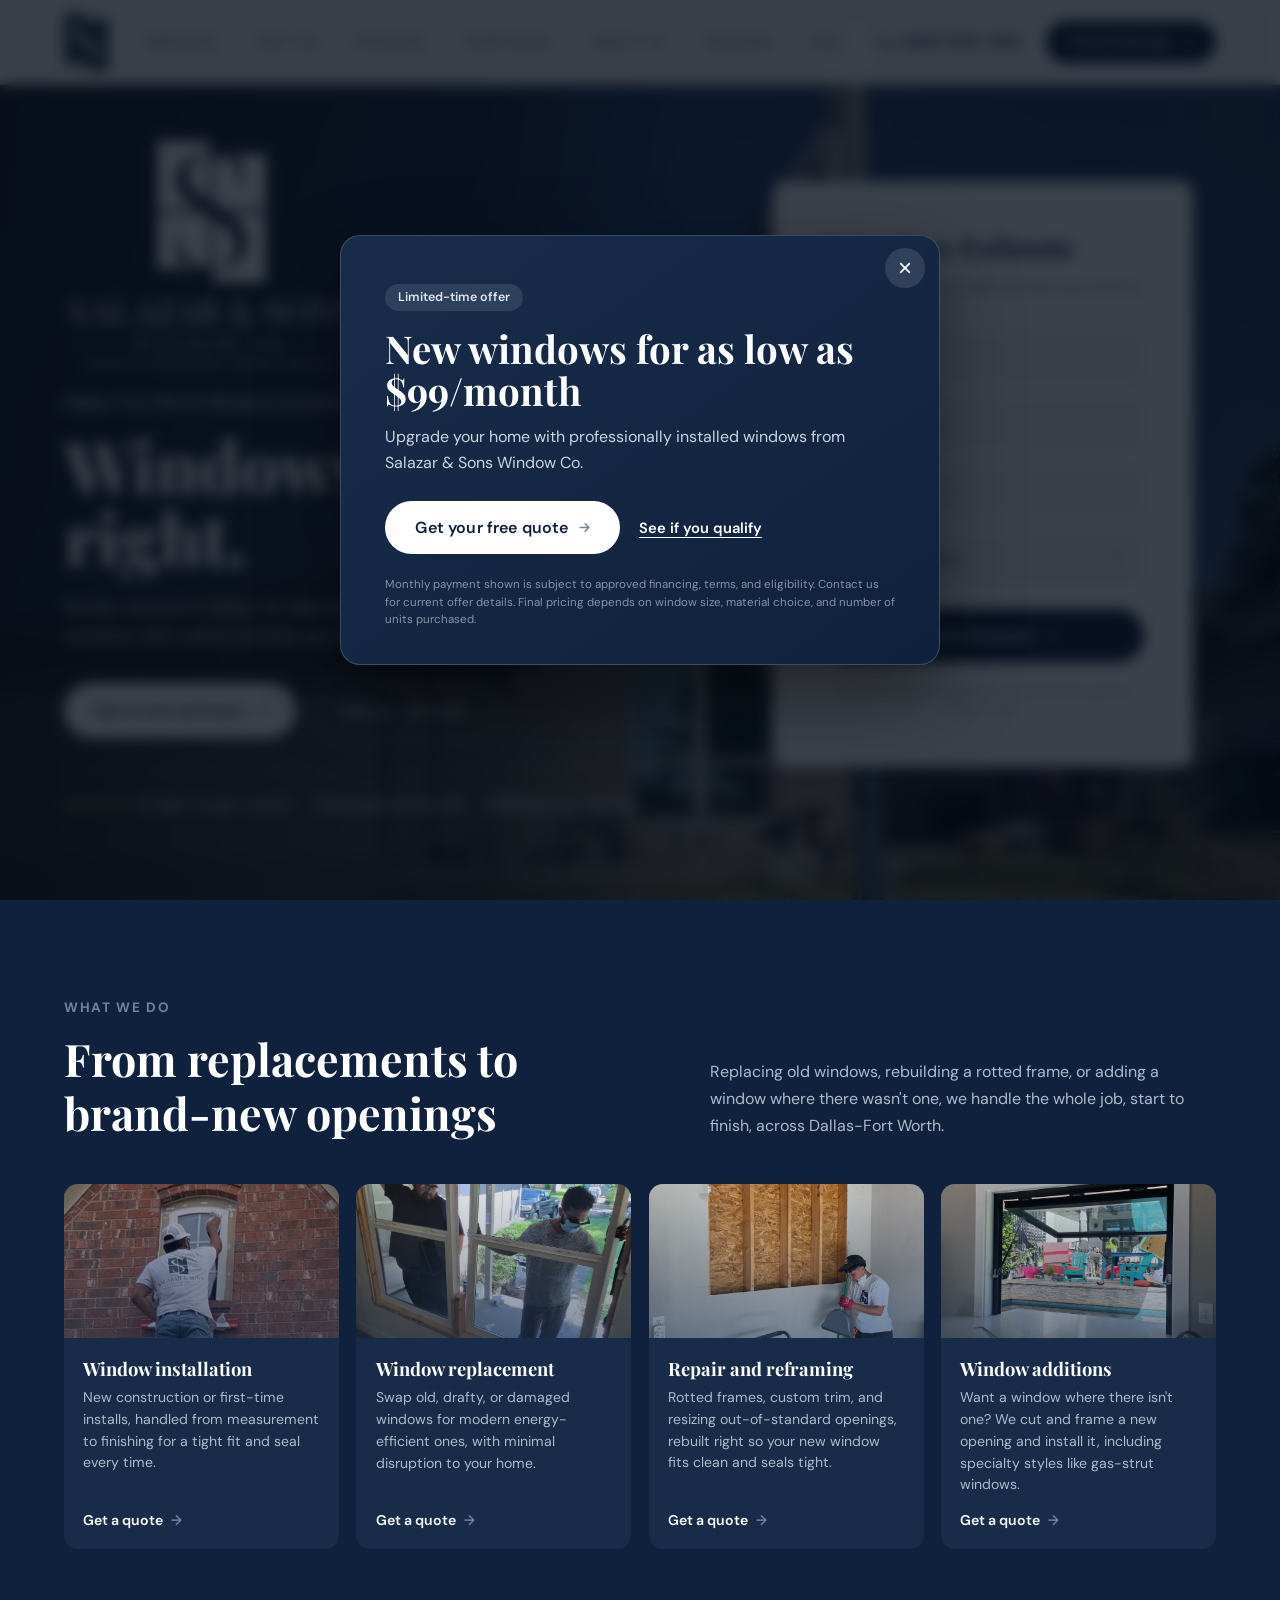
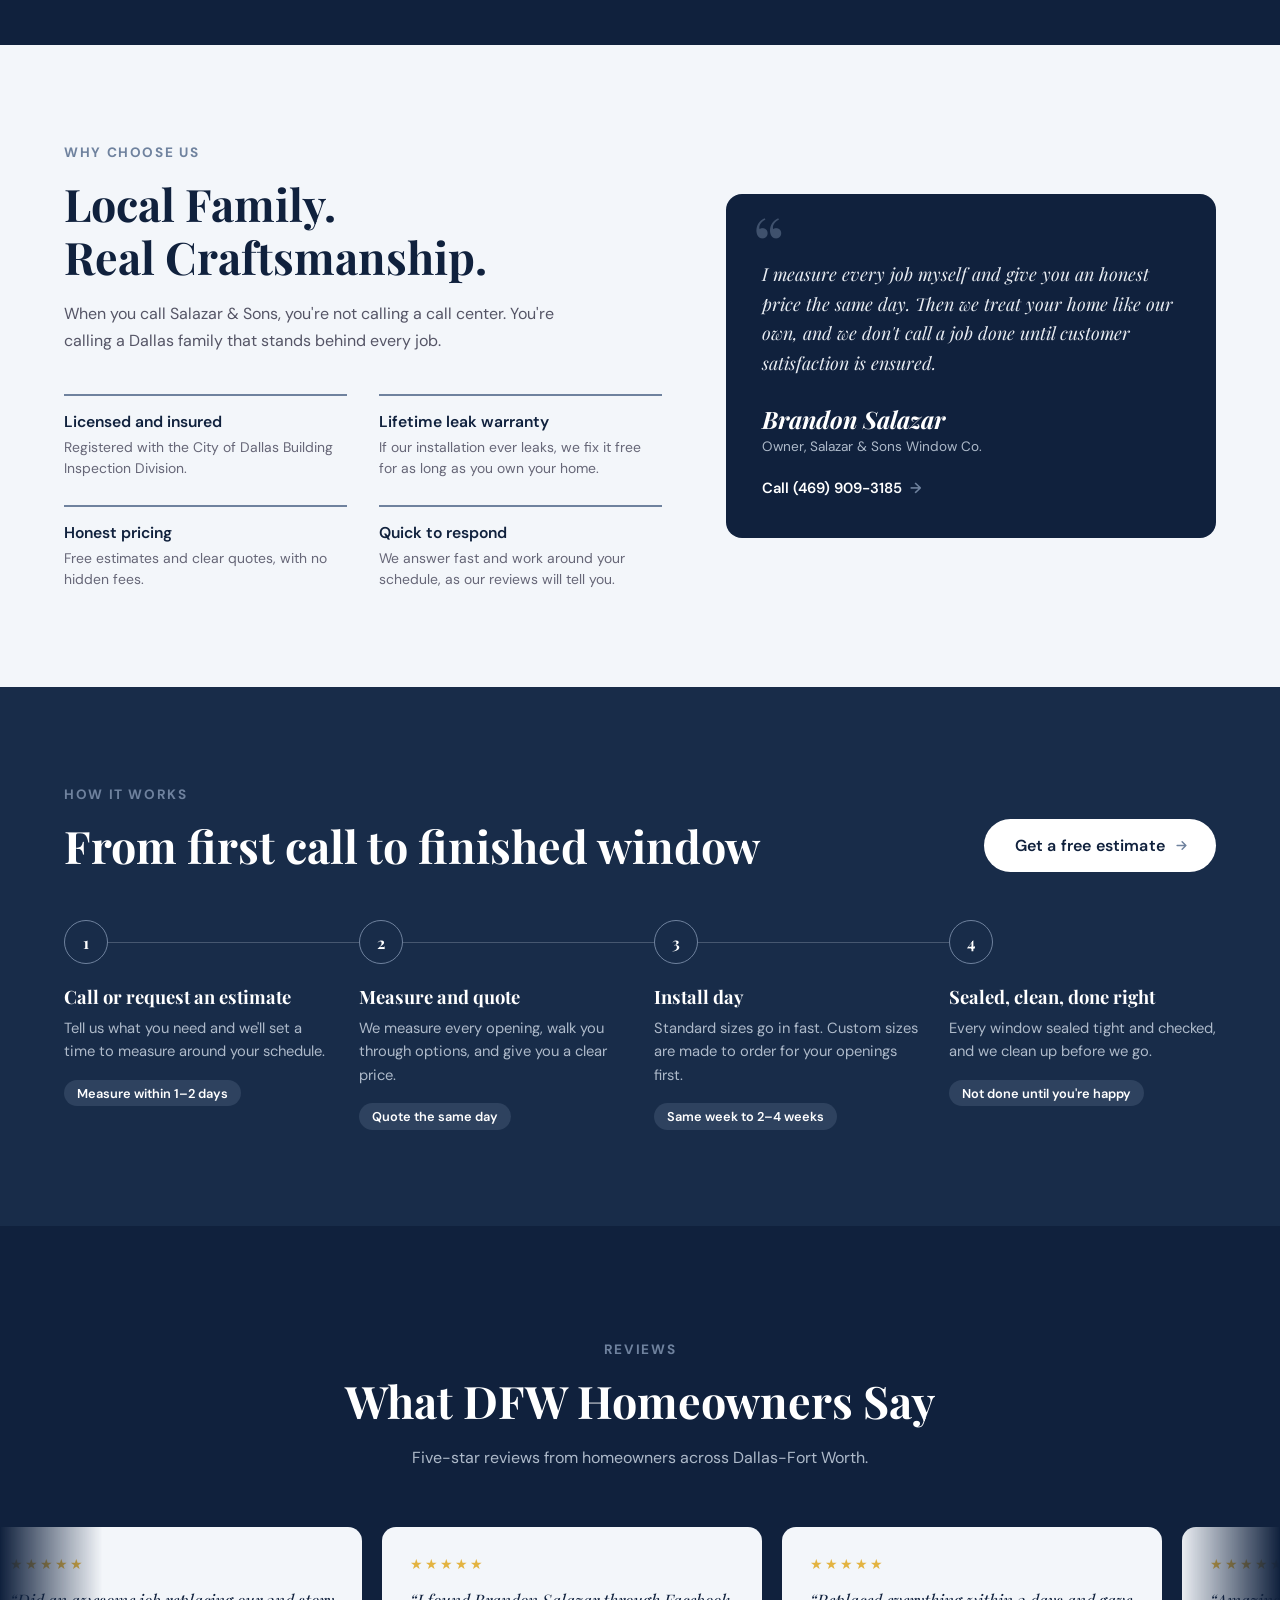
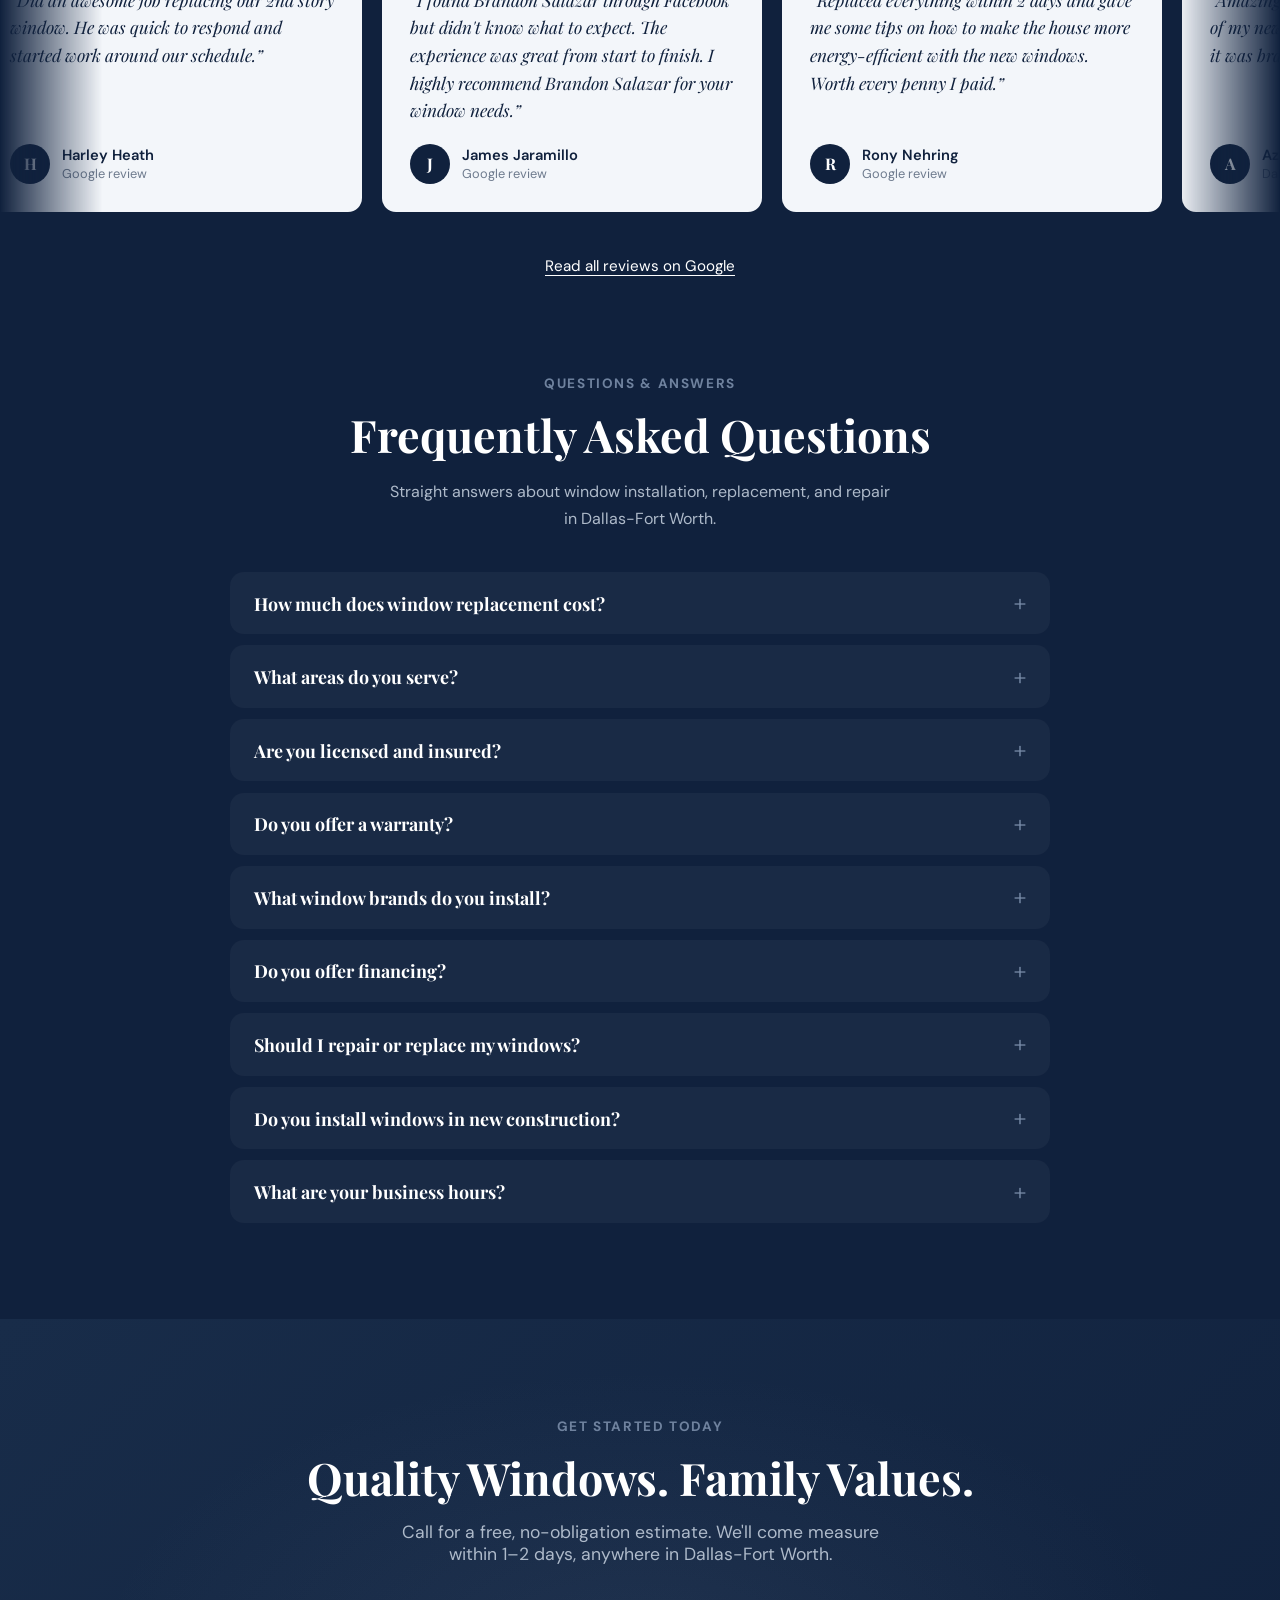
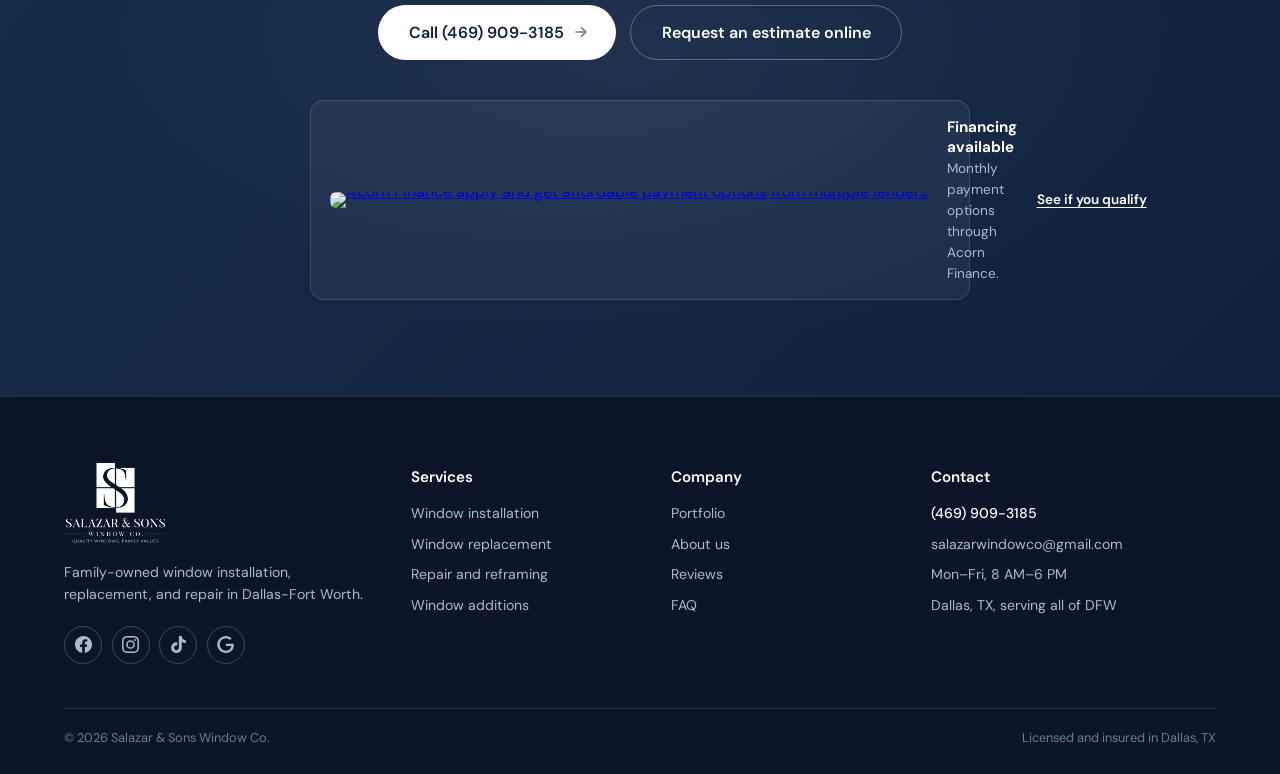
==== index.html @ 3dfb507a "Add Meta Pixel from seo-improvements; replace the all-white favicon - Meta Pixel (1666609791859335) " ====
<!DOCTYPE html>
<html lang="en">
<head>
<meta charset="UTF-8">
<!-- Google Analytics -->
<script async src="https://www.googletagmanager.com/gtag/js?id=G-TEPP27488B"></script>
<script>
  window.dataLayer = window.dataLayer || [];
  function gtag(){dataLayer.push(arguments);}
  // Only record visits to the live site (Analytics and Meta Pixel), not local previews
  if (location.hostname.endsWith('salazarandsonswindow.com')) {
    gtag('js', new Date());
    gtag('config', 'G-TEPP27488B');
    // Meta Pixel
    !function(f,b,e,v,n,t,s){if(f.fbq)return;n=f.fbq=function(){n.callMethod?
    n.callMethod.apply(n,arguments):n.queue.push(arguments)};if(!f._fbq)f._fbq=n;
    n.push=n;n.loaded=!0;n.version='2.0';n.queue=[];t=b.createElement(e);t.async=!0;
    t.src=v;s=b.getElementsByTagName(e)[0];s.parentNode.insertBefore(t,s)}(window,
    document,'script','https://connect.facebook.net/en_US/fbevents.js');
    fbq('init', '1666609791859335');
    fbq('track', 'PageView');
  }
  // Count estimate requests and phone taps as leads
  document.addEventListener('submit', function (e) {
    if (!e.target.matches('form[action*="formsubmit.co"]')) return;
    gtag('event', 'generate_lead', { form_name: e.target.className });
    if (window.fbq) fbq('track', 'Lead');
  });
  document.addEventListener('click', function (e) {
    var link = e.target.closest('a[href^="tel:"]');
    if (!link || e.defaultPrevented) return;
    gtag('event', 'click_to_call', { link_text: link.innerText.trim() });
    if (window.fbq) fbq('track', 'Contact');
  });
</script>
<meta name="viewport" content="width=device-width, initial-scale=1.0">
<title>DFW Window Installation &amp; Replacement | Salazar &amp; Sons</title>
<link rel="canonical" href="https://salazarandsonswindow.com/">
<meta name="description" content="Family-owned window installation, replacement, repair, and window additions in Dallas–Fort Worth. Lifetime leak warranty, licensed &amp; insured, free estimates.">
<meta name="robots" content="index, follow, max-image-preview:large, max-snippet:-1">

<!-- Open Graph -->
<meta property="og:type" content="website">
<meta property="og:site_name" content="Salazar &amp; Sons Window Co.">
<meta property="og:locale" content="en_US">
<meta property="og:url" content="https://salazarandsonswindow.com/">
<meta property="og:title" content="Salazar &amp; Sons Window Co. | DFW Window Installation &amp; Replacement">
<meta property="og:description" content="Family-owned window installation, replacement, repair, and window additions in Dallas–Fort Worth. Lifetime leak warranty, licensed &amp; insured, free estimates.">
<meta property="og:image" content="https://salazarandsonswindow.com/images/og-image.jpg">
<meta property="og:image:width" content="1200">
<meta property="og:image:height" content="630">
<meta property="og:image:alt" content="Window replacement by Salazar &amp; Sons Window Co. in Dallas-Fort Worth">

<!-- Twitter Card -->
<meta name="twitter:card" content="summary_large_image">
<meta name="twitter:image" content="https://salazarandsonswindow.com/images/og-image.jpg">
<meta name="twitter:title" content="Salazar &amp; Sons Window Co. | Dallas-Fort Worth">
<meta name="twitter:description" content="Family-owned window installation, replacement, repair, and window additions in Dallas–Fort Worth. Lifetime leak warranty, licensed &amp; insured, free estimates.">

<!-- Favicon (moved from body) -->
<link rel="icon" href="images/favicon.ico" sizes="48x48">
<link rel="icon" type="image/png" sizes="192x192" href="images/favicon-192.png">
<link rel="apple-touch-icon" href="images/apple-touch-icon.png">
<meta name="theme-color" content="#0a1a2f">
<link rel="preconnect" href="https://fonts.googleapis.com">
<link rel="preconnect" href="https://fonts.gstatic.com" crossorigin>

<!-- Local Business Schema -->
<script type="application/ld+json">
{
  "@context": "https://schema.org",
  "@type": "LocalBusiness",
  "@id": "https://salazarandsonswindow.com/#business",
  "name": "Salazar & Sons Window Co.",
  "image": "https://salazarandsonswindow.com/images/salazar-sons-logo.png",
  "logo": "https://salazarandsonswindow.com/images/salazar-sons-logo.png",
  "description": "Family-owned window installation, replacement, repair, and window addition company serving the Dallas-Fort Worth area. Licensed and insured, with a lifetime leak warranty on every installation and free in-home estimates.",
  "url": "https://salazarandsonswindow.com/",
  "telephone": "+1-469-909-3185",
  "email": "salazarwindowco@gmail.com",
  "address": {
    "@type": "PostalAddress",
    "addressLocality": "Dallas",
    "addressRegion": "TX",
    "addressCountry": "US"
  },
  "areaServed": {
    "@type": "GeoCircle",
    "geoMidpoint": {
      "@type": "GeoCoordinates",
      "latitude": 32.7767,
      "longitude": -96.7970
    },
    "geoRadius": "80000"
  },
  "serviceArea": {
    "@type": "AdministrativeArea",
    "name": "Dallas-Fort Worth Metroplex"
  },
  "knowsAbout": ["Window installation", "Window replacement", "Window repair", "Window additions", "Gas-strut window additions"],
  "hasOfferCatalog": {
    "@type": "OfferCatalog",
    "name": "Window Services",
    "itemListElement": [
      {"@type": "Offer", "itemOffered": {"@type": "Service", "name": "Window Installation"}},
      {"@type": "Offer", "itemOffered": {"@type": "Service", "name": "Window Replacement"}},
      {"@type": "Offer", "itemOffered": {"@type": "Service", "name": "Window Repair"}},
      {"@type": "Offer", "itemOffered": {"@type": "Service", "name": "Window Additions"}}
    ]
  },
  "priceRange": "$$",
  "openingHours": "Mo-Fr 08:00-18:00",
  "hasMap": "https://share.google/jhN7no9mpjALI7C3J",
  "sameAs": [
    "https://share.google/jhN7no9mpjALI7C3J",
    "https://www.facebook.com/salazarandsonswindow/",
    "https://www.instagram.com/salazarsonswindow/",
    "https://www.tiktok.com/@salazarsons.window"
  ]
}
</script>
<!-- FAQ Schema -->
<script type="application/ld+json">
{
  "@context": "https://schema.org",
  "@type": "FAQPage",
  "mainEntity": [
    {
      "@type": "Question",
      "name": "How much does window replacement cost?",
      "acceptedAnswer": {
        "@type": "Answer",
        "text": "Every home is different, so pricing depends on window size, material choice, and the number of windows. We give every homeowner a free, no-obligation estimate with a clear, honest quote and no hidden fees."
      }
    },
    {
      "@type": "Question",
      "name": "What areas do you serve?",
      "acceptedAnswer": {
        "@type": "Answer",
        "text": "We're a family-owned company based in Dallas, TX, and we serve the entire Dallas-Fort Worth area, including Dallas, Fort Worth, Grand Prairie, Irving, and Oak Cliff."
      }
    },
    {
      "@type": "Question",
      "name": "Are you licensed and insured?",
      "acceptedAnswer": {
        "@type": "Answer",
        "text": "Yes. Salazar & Sons Window Co. is licensed and insured, and registered with the City of Dallas Building Inspection Division."
      }
    },
    {
      "@type": "Question",
      "name": "Do you offer a warranty?",
      "acceptedAnswer": {
        "@type": "Answer",
        "text": "Yes. Every installation comes with our lifetime leak warranty. If a window we installed ever leaks because of our installation work, we'll come back and fix it for free, parts and labor included, for as long as you own your home. The window products themselves are also covered by their manufacturer's warranty."
      }
    },
    {
      "@type": "Question",
      "name": "What window brands do you install?",
      "acceptedAnswer": {
        "@type": "Answer",
        "text": "We install windows from trusted manufacturers including Pella, Jeld-Wen, Ply Gem, Westlake, Buena Vista, and Burris, with energy-efficient options built to last."
      }
    },
    {
      "@type": "Question",
      "name": "Do you offer financing?",
      "acceptedAnswer": {
        "@type": "Answer",
        "text": "Yes. Financing is available through Acorn Finance, with new windows for as low as $99/month for approved customers. Terms depend on approval and eligibility."
      }
    },
    {
      "@type": "Question",
      "name": "Should I repair or replace my windows?",
      "acceptedAnswer": {
        "@type": "Answer",
        "text": "It depends on the damage. If the frame is rotted or the opening is out of standard, we can repair and reframe it so a new window fits clean and seals tight. If your windows are old, drafty, or damaged, replacement with modern energy-efficient windows is usually the better investment. We'll tell you honestly which makes sense during your free estimate."
      }
    },
    {
      "@type": "Question",
      "name": "Do you install windows in new construction?",
      "acceptedAnswer": {
        "@type": "Answer",
        "text": "Yes. We handle new construction and first-time installations from measurement to finishing, ensuring a proper fit and seal every time."
      }
    },
    {
      "@type": "Question",
      "name": "What are your business hours?",
      "acceptedAnswer": {
        "@type": "Answer",
        "text": "We're available Monday through Friday, 8:00 AM to 6:00 PM. Call (469) 909-3185 or request a free estimate online anytime."
      }
    }
  ]
}
</script>
<link href="https://fonts.googleapis.com/css2?family=Playfair+Display:wght@400;700;900&family=DM+Sans:wght@300;400;500&display=swap" rel="stylesheet">
<link rel="preload" as="image" href="images/hero-home.jpg" fetchpriority="high">
<link rel="stylesheet" href="styles.css">
</head>
<body>

<!-- NAV -->
<nav>
  <a href="index.html"><img width="620" height="800" src="images/icon.png" loading="eager" alt="Salazar & Sons Window Co." class="nav-logo-img"></a>
    <ul class="nav-links" id="navLinks">
    <li><a href="#services">Services</a></li>
    <li><a href="#why">Why Us</a></li>
    <li><a href="#process">Process</a></li>
    <li><a href="portfolio.html">Portfolio</a></li>
    <li><a href="about.html">About Us</a></li>
    <li><a href="#reviews">Reviews</a></li>
    <li><a href="#faq">FAQ</a></li>
    <li class="menu-cta">
      <a href="tel:+14699093185" class="btn-primary">Call (469) 909-3185</a>
      <button type="button" class="btn-secondary" onclick="toggleNavMenu(); openEstimateModal();">Get a free estimate</button>
      <span>Mon–Fri, 8 AM–6 PM · Serving all of DFW</span>
    </li>
  </ul>
  <div style="display:flex;align-items:center;gap:1.5rem;">
    <a href="tel:+14699093185" class="nav-phone" style="display:inline-flex;align-items:center;gap:0.4rem;color:var(--navy);text-decoration:none;font-weight:600;font-size:0.95rem;letter-spacing:0.02em;transition:color 0.3s;" onmouseover="this.style.color='var(--steel)'" onmouseout="this.style.color='var(--navy)'">
      <svg width="16" height="16" viewBox="0 0 24 24" fill="currentColor" style="flex-shrink:0;"><path d="M6.62 10.79a15.05 15.05 0 0 0 6.59 6.59l2.2-2.2a1 1 0 0 1 1.01-.24 11.36 11.36 0 0 0 3.57.57 1 1 0 0 1 1 1V20a1 1 0 0 1-1 1C10.4 21 3 13.6 3 4.5a1 1 0 0 1 1-1h3.5a1 1 0 0 1 1 1 11.36 11.36 0 0 0 .57 3.57 1 1 0 0 1-.25 1.01l-2.2 2.2z"/></svg>
      (469) 909-3185
    </a>
    <button class="nav-cta" onclick="openEstimateModal()">
  Free Estimate
</button>
    <button class="nav-toggle" id="navToggle" onclick="toggleNavMenu()" aria-label="Toggle menu" aria-expanded="false" aria-controls="navLinks">
      <span></span><span></span><span></span>
    </button>
  </div>
</nav>

<!-- HERO -->
<section class="hero">
  <div class="hero-content">
    <img width="800" height="650" src="images/salazar-sons-logo-inv.png" loading="eager" alt="Salazar &amp; Sons Window Co." class="hero-logo">
    <h1 class="hero-kicker">Dallas–Fort Worth Window Installation, Replacement &amp; Repair</h1>
    <p class="hero-title">Windows done right.</p>
    <p class="hero-lead">Family-owned in Dallas, TX. We install, replace, repair, and add windows with craftsmanship you can see and quality that lasts.</p>
    <div class="hero-buttons">
      <a href="tel:+14699093185" class="btn-primary call-or-form"><span class="label-touch">Call for a free estimate</span><span class="label-desk">Get a free estimate</span></a>
      <a href="#services" class="btn-secondary">See our services</a>
    </div>
    <ul class="hero-trust">
      <li><span class="hero-stars" aria-hidden="true">★★★★★</span><strong>5-star</strong> Google reviews</li>
      <li><strong>Licensed</strong> and insured</li>
      <li><strong>Lifetime</strong> leak warranty</li>
    </ul>
  </div>
  <div class="hero-form-container">
    <form action="https://formsubmit.co/salazarwindowco@gmail.com" method="POST" class="hero-form">
      <input type="hidden" name="_captcha" value="false">
      <input type="hidden" name="_subject" value="New Contact Request from Website">
      <input type="hidden" name="_template" value="table">

      <h2>Get a Free Estimate</h2>
      <p class="form-subtext">Fill out the form and we'll contact you shortly.</p>

      <input type="text" name="name" placeholder="Full Name" required>
      <input type="email" name="email" placeholder="Email Address" required>
      <input type="tel" name="phone" placeholder="Phone Number" required>
      <select name="service" required>
        <option value="">Select a Service</option>
        <option value="Window Installation">Window Installation</option>
        <option value="Window Replacement">Window Replacement</option>
        <option value="Window Repair">Window Repair</option>
        <option value="Other">Other</option>
      </select>

      <button type="submit" class="btn-primary form-submit">
        Submit Request
      </button>

      <p class="form-note">By submitting, you agree to be contacted by phone, email, or text.</p>
    </form>
  </div>
</section>

<!-- SERVICES -->
<section class="services" id="services">
  <div class="services-top">
    <div>
      <div class="section-tag">What We Do</div>
      <h2 class="section-title">From replacements to brand-new openings</h2>
    </div>
    <p class="section-sub">Replacing old windows, rebuilding a rotted frame, or adding a window where there wasn't one, we handle the whole job, start to finish, across Dallas-Fort Worth.</p>
  </div>
  <div class="services-grid">
    <article class="service-card">
      <div class="service-photo"><img width="946" height="2047" src="images/install_2.jfif" loading="lazy" style="object-position: 50% 26%" alt="Salazar &amp; Sons installer on a ladder fitting an arched upper window"></div>
      <div class="service-body">
        <h3>Window installation</h3>
        <p>New construction or first-time installs, handled from measurement to finishing for a tight fit and seal every time.</p>
        <a href="tel:+14699093185" class="service-link call-or-form">Get a quote</a>
      </div>
    </article>
    <article class="service-card">
      <div class="service-photo"><img width="946" height="2047" src="images/replacement.jfif" loading="lazy" alt="Two installers fitting a replacement window"></div>
      <div class="service-body">
        <h3>Window replacement</h3>
        <p>Swap old, drafty, or damaged windows for modern energy-efficient ones, with minimal disruption to your home.</p>
        <a href="tel:+14699093185" class="service-link call-or-form">Get a quote</a>
      </div>
    </article>
    <article class="service-card">
      <div class="service-photo"><img width="946" height="2047" src="images/repair_2.jfif" loading="lazy" alt="Installer preparing a framed wall opening"></div>
      <div class="service-body">
        <h3>Repair and reframing</h3>
        <p>Rotted frames, custom trim, and resizing out-of-standard openings, rebuilt right so your new window fits clean and seals tight.</p>
        <a href="tel:+14699093185" class="service-link call-or-form">Get a quote</a>
      </div>
    </article>
    <article class="service-card">
      <div class="service-photo"><img width="1536" height="2048" src="portfolio/project 5/10c67c90-564b-467d-8240-46e10f0608f9.jfif" loading="lazy" alt="Finished gas-strut window addition"></div>
      <div class="service-body">
        <h3>Window additions</h3>
        <p>Want a window where there isn't one? We cut and frame a new opening and install it, including specialty styles like gas-strut windows.</p>
        <a href="tel:+14699093185" class="service-link call-or-form">Get a quote</a>
      </div>
    </article>
  </div>
</section>

<!-- WHY US -->
<section class="why" id="why">
  <div class="why-grid">
    <div class="why-content">
      <div class="section-tag">Why Choose Us</div>
      <h2 class="section-title">Local Family.<br>Real Craftsmanship.</h2>
      <p class="section-sub">When you call Salazar &amp; Sons, you're not calling a call center. You're calling a Dallas family that stands behind every job.</p>
      <div class="why-features">
        <div class="why-feature">
          <h3>Licensed and insured</h3>
          <p>Registered with the City of Dallas Building Inspection Division.</p>
        </div>
        <div class="why-feature">
          <h3>Lifetime leak warranty</h3>
          <p>If our installation ever leaks, we fix it free for as long as you own your home.</p>
        </div>
        <div class="why-feature">
          <h3>Honest pricing</h3>
          <p>Free estimates and clear quotes, with no hidden fees.</p>
        </div>
        <div class="why-feature">
          <h3>Quick to respond</h3>
          <p>We answer fast and work around your schedule, as our reviews will tell you.</p>
        </div>
      </div>
    </div>
    <figure class="owner-note">
      <blockquote>I measure every job myself and give you an honest price the same day. Then we treat your home like our own, and we don't call a job done until customer satisfaction is ensured.</blockquote>
      <figcaption>
        <span class="owner-name">Brandon Salazar</span>
        <span class="owner-role">Owner, Salazar &amp; Sons Window Co.</span>
      </figcaption>
      <a href="tel:+14699093185" class="owner-call">Call (469) 909-3185</a>
    </figure>
  </div>
</section>

<!-- PROCESS -->
<section class="process" id="process">
  <div class="process-top">
    <div>
      <div class="section-tag">How It Works</div>
      <h2 class="section-title">From first call to finished window</h2>
    </div>
    <a href="tel:+14699093185" class="btn-primary call-or-form"><span class="label-touch">Call for a free estimate</span><span class="label-desk">Get a free estimate</span></a>
  </div>
  <ol class="process-steps">
    <li class="process-step">
      <div class="step-num" aria-hidden="true">1</div>
      <h3>Call or request an estimate</h3>
      <p>Tell us what you need and we'll set a time to measure around your schedule.</p>
      <span class="step-when">Measure within 1–2 days</span>
    </li>
    <li class="process-step">
      <div class="step-num" aria-hidden="true">2</div>
      <h3>Measure and quote</h3>
      <p>We measure every opening, walk you through options, and give you a clear price.</p>
      <span class="step-when">Quote the same day</span>
    </li>
    <li class="process-step">
      <div class="step-num" aria-hidden="true">3</div>
      <h3>Install day</h3>
      <p>Standard sizes go in fast. Custom sizes are made to order for your openings first.</p>
      <span class="step-when">Same week to 2–4 weeks</span>
    </li>
    <li class="process-step">
      <div class="step-num" aria-hidden="true">4</div>
      <h3>Sealed, clean, done right</h3>
      <p>Every window sealed tight and checked, and we clean up before we go.</p>
      <span class="step-when">Not done until you're happy</span>
    </li>
  </ol>
</section>

<!-- ── ABOUT ME ── -->
<!-- TESTIMONIALS -->
<section class="testimonials" id="reviews">
  <div class="section-header">
    <div class="section-tag">Reviews</div>
    <h2 class="section-title">What DFW Homeowners Say</h2>
    <p class="section-sub">Five-star reviews from homeowners across Dallas-Fort Worth.</p>
  </div>
  <div class="reviews-track" id="reviewsTrack" tabindex="0" role="region" aria-label="Customer reviews, scrollable">
    <div class="reviews-row">
      <figure class="review-card">
        <div class="review-stars" aria-label="5 out of 5 stars">★★★★★</div>
        <blockquote>“Did an awesome job replacing our 2nd story window. He was quick to respond and started work around our schedule.”</blockquote>
        <figcaption class="review-author">
          <span class="review-avatar" aria-hidden="true">H</span>
          <span><span class="review-name">Harley Heath</span><span class="review-loc">Google review</span></span>
        </figcaption>
      </figure>
      <figure class="review-card">
        <div class="review-stars" aria-label="5 out of 5 stars">★★★★★</div>
        <blockquote>“I found Brandon Salazar through Facebook but didn't know what to expect. The experience was great from start to finish. I highly recommend Brandon Salazar for your window needs.”</blockquote>
        <figcaption class="review-author">
          <span class="review-avatar" aria-hidden="true">J</span>
          <span><span class="review-name">James Jaramillo</span><span class="review-loc">Google review</span></span>
        </figcaption>
      </figure>
      <figure class="review-card">
        <div class="review-stars" aria-label="5 out of 5 stars">★★★★★</div>
        <blockquote>“Replaced everything within 2 days and gave me some tips on how to make the house more energy-efficient with the new windows. Worth every penny I paid.”</blockquote>
        <figcaption class="review-author">
          <span class="review-avatar" aria-hidden="true">R</span>
          <span><span class="review-name">Rony Nehring</span><span class="review-loc">Google review</span></span>
        </figcaption>
      </figure>
      <figure class="review-card">
        <div class="review-stars" aria-label="5 out of 5 stars">★★★★★</div>
        <blockquote>“Amazing customer service! The installment of my new windows made my home look as if it was brand new!”</blockquote>
        <figcaption class="review-author">
          <span class="review-avatar" aria-hidden="true">A</span>
          <span><span class="review-name">Azael G.</span><span class="review-loc">Dallas, TX</span></span>
        </figcaption>
      </figure>
      <figure class="review-card">
        <div class="review-stars" aria-label="5 out of 5 stars">★★★★★</div>
        <blockquote>“Great communication, did a good and quick job on our windows replacement project. It was fast and neat, left project clean.”</blockquote>
        <figcaption class="review-author">
          <span class="review-avatar" aria-hidden="true">P</span>
          <span><span class="review-name">Petr Kashaev</span><span class="review-loc">Dallas, TX</span></span>
        </figcaption>
      </figure>
      <figure class="review-card">
        <div class="review-stars" aria-label="5 out of 5 stars">★★★★★</div>
        <blockquote>“Hired Salazar &amp; Sons for a gas piston window install and they did an amazing install job. The finish was great and they were very professional.”</blockquote>
        <figcaption class="review-author">
          <span class="review-avatar" aria-hidden="true">R</span>
          <span><span class="review-name">Rob Shea</span><span class="review-loc">Google review</span></span>
        </figcaption>
      </figure>
      <figure class="review-card">
        <div class="review-stars" aria-label="5 out of 5 stars">★★★★★</div>
        <blockquote>“Professional, punctual, and did a fantastic job with our window replacements. The workmanship was top-notch and they left everything clean and looking great.”</blockquote>
        <figcaption class="review-author">
          <span class="review-avatar" aria-hidden="true">M</span>
          <span><span class="review-name">Matthew Vazquez</span><span class="review-loc">Google review</span></span>
        </figcaption>
      </figure>
      <figure class="review-card">
        <div class="review-stars" aria-label="5 out of 5 stars">★★★★★</div>
        <blockquote>“Brandon was very thorough with his work and explained everything to us prior. A1 customer service and beautiful results!!”</blockquote>
        <figcaption class="review-author">
          <span class="review-avatar" aria-hidden="true">A</span>
          <span><span class="review-name">Aakash M.</span><span class="review-loc">Irving, TX</span></span>
        </figcaption>
      </figure>
    </div>
  </div>
  <a class="reviews-google" href="https://share.google/jhN7no9mpjALI7C3J" target="_blank" rel="noopener">Read all reviews on Google</a>
</section>


<!-- FAQ -->
<section class="faq" id="faq">
  <div class="section-header">
    <div class="section-tag">Questions &amp; Answers</div>
    <h2 class="section-title">Frequently Asked Questions</h2>
    <p class="section-sub">Straight answers about window installation, replacement, and repair in Dallas-Fort Worth.</p>
  </div>
  <div class="faq-list">
    <details class="faq-item">
      <summary>How much does window replacement cost?</summary>
      <p>Every home is different, so pricing depends on window size, material choice, and the number of windows. We give every homeowner a free, no-obligation estimate with a clear, honest quote and no hidden fees. <a href="tel:+14699093185">Call (469) 909-3185</a> to schedule yours.</p>
    </details>
    <details class="faq-item">
      <summary>What areas do you serve?</summary>
      <p>We're a family-owned company based in Dallas, TX, and we serve the entire Dallas-Fort Worth area, including Dallas, Fort Worth, Grand Prairie, Irving, and Oak Cliff.</p>
    </details>
    <details class="faq-item">
      <summary>Are you licensed and insured?</summary>
      <p>Yes. Salazar &amp; Sons Window Co. is licensed and insured, and registered with the City of Dallas Building Inspection Division.</p>
    </details>
    <details class="faq-item">
      <summary>Do you offer a warranty?</summary>
      <p>Yes. Every installation comes with our lifetime leak warranty. If a window we installed ever leaks because of our installation work, we&#39;ll come back and fix it for free, parts and labor included, for as long as you own your home. The window products themselves are also covered by their manufacturer&#39;s warranty.</p>
    </details>
    <details class="faq-item">
      <summary>What window brands do you install?</summary>
      <p>We install windows from trusted manufacturers including Pella, Jeld-Wen, Ply Gem, Westlake, Buena Vista, and Burris, with energy-efficient options built to last.</p>
    </details>
    <details class="faq-item">
      <summary>Do you offer financing?</summary>
      <p>Yes. Financing is available through <a href="https://www.acornfinance.com/pre-qualify/?d=D68FN&amp;utm_medium=web_pre_qual_banner" target="_blank" rel="noopener noreferrer">Acorn Finance</a>, with new windows for as low as $99/month for approved customers. Terms depend on approval and eligibility.</p>
    </details>
    <details class="faq-item">
      <summary>Should I repair or replace my windows?</summary>
      <p>It depends on the damage. If the frame is rotted or the opening is out of standard, we can repair and reframe it so a new window fits clean and seals tight. If your windows are old, drafty, or damaged, replacement with modern energy-efficient windows is usually the better investment. We'll tell you honestly which makes sense during your free estimate.</p>
    </details>
    <details class="faq-item">
      <summary>Do you install windows in new construction?</summary>
      <p>Yes. We handle new construction and first-time installations from measurement to finishing, ensuring a proper fit and seal every time.</p>
    </details>
    <details class="faq-item">
      <summary>What are your business hours?</summary>
      <p>We're available Monday through Friday, 8:00 AM to 6:00 PM. Call <a href="tel:+14699093185">(469) 909-3185</a> or request a free estimate online anytime.</p>
    </details>
  </div>
</section>

<!-- CTA -->
<section class="cta-section">
  <div class="section-tag">Get Started Today</div>
  <h2 class="section-title">Quality Windows. Family Values.</h2>
  <p>Call for a free, no-obligation estimate. We'll come measure within 1–2 days, anywhere in Dallas-Fort Worth.</p>
  <div class="cta-buttons">
    <a href="tel:+14699093185" class="btn-primary">Call (469) 909-3185</a>
    <button type="button" class="btn-ghost" onclick="openEstimateModal()">Request an estimate online</button>
  </div>
  <div class="financing">
    <a href="https://www.acornfinance.com/pre-qualify/?d=D68FN&utm_medium=web_pre_qual_banner" target="_blank" rel="noopener noreferrer" class="financing-banner"><img width="300" height="104" src="https://fs.acornfinance.com/banners/acorn-finance-banner-easy-payment-options-horizontal-small.png" loading="lazy" alt="Acorn Finance apply and get affordable payment options from multiple lenders"></a>
    <div class="financing-text">
      <strong>Financing available</strong>
      <span>Monthly payment options through Acorn Finance.</span>
    </div>
    <a href="https://www.acornfinance.com/pre-qualify/?d=D68FN&utm_medium=web_pre_qual_banner" target="_blank" rel="noopener noreferrer" class="financing-link">See if you qualify</a>
  </div>
</section>

<!-- FOOTER -->
<footer>
  <div class="footer-cols">
    <div class="footer-brand">
      <img width="800" height="650" src="images/salazar-sons-logo-inv.png" loading="lazy" alt="Salazar &amp; Sons Window Co." class="footer-logo-img">
      <p>Family-owned window installation, replacement, and repair in Dallas-Fort Worth.</p>
    <div class="footer-social">
      <a href="https://www.facebook.com/salazarandsonswindow/" target="_blank" rel="noopener" aria-label="Facebook">
        <svg viewBox="0 0 24 24" xmlns="http://www.w3.org/2000/svg"><path d="M24 12.073C24 5.405 18.627 0 12 0S0 5.405 0 12.073C0 18.1 4.388 23.094 10.125 24v-8.437H7.078v-3.49h3.047V9.41c0-3.025 1.792-4.697 4.533-4.697 1.312 0 2.686.235 2.686.235v2.97h-1.513c-1.491 0-1.956.93-1.956 1.886v2.269h3.328l-.532 3.49h-2.796V24C19.612 23.094 24 18.1 24 12.073z"/></svg>
      </a>
      <a href="https://www.instagram.com/salazarsonswindow/" target="_blank" rel="noopener" aria-label="Instagram">
        <svg viewBox="0 0 24 24" xmlns="http://www.w3.org/2000/svg"><path d="M12 2.163c3.204 0 3.584.012 4.85.07 3.252.148 4.771 1.691 4.919 4.919.058 1.265.069 1.645.069 4.849 0 3.205-.012 3.584-.069 4.849-.149 3.225-1.664 4.771-4.919 4.919-1.266.058-1.644.07-4.85.07-3.204 0-3.584-.012-4.849-.07-3.26-.149-4.771-1.699-4.919-4.92-.058-1.265-.07-1.644-.07-4.849 0-3.204.013-3.583.07-4.849.149-3.227 1.664-4.771 4.919-4.919 1.266-.057 1.645-.069 4.849-.069zM12 0C8.741 0 8.333.014 7.053.072 2.695.272.273 2.69.073 7.052.014 8.333 0 8.741 0 12c0 3.259.014 3.668.072 4.948.2 4.358 2.618 6.78 6.98 6.98C8.333 23.986 8.741 24 12 24c3.259 0 3.668-.014 4.948-.072 4.354-.2 6.782-2.618 6.979-6.98.059-1.28.073-1.689.073-4.948 0-3.259-.014-3.667-.072-4.947-.196-4.354-2.617-6.78-6.979-6.98C15.668.014 15.259 0 12 0zm0 5.838a6.162 6.162 0 100 12.324 6.162 6.162 0 000-12.324zM12 16a4 4 0 110-8 4 4 0 010 8zm6.406-11.845a1.44 1.44 0 100 2.881 1.44 1.44 0 000-2.881z"/></svg>
      </a>
      <a href="https://www.tiktok.com/@salazarsons.window" target="_blank" rel="noopener" aria-label="TikTok">
        <svg viewBox="0 0 24 24" xmlns="http://www.w3.org/2000/svg"><path d="M12.525.02c1.31-.02 2.61-.01 3.91-.02.08 1.53.63 3.09 1.75 4.17 1.12 1.11 2.7 1.62 4.24 1.79v4.03c-1.44-.05-2.89-.35-4.2-.97-.57-.26-1.1-.59-1.62-.93-.01 2.92.01 5.84-.02 8.75-.08 1.4-.54 2.79-1.35 3.94-1.31 1.92-3.58 3.17-5.91 3.21-1.43.08-2.86-.31-4.08-1.03-2.02-1.19-3.44-3.37-3.65-5.71-.02-.5-.03-1-.01-1.49.18-1.9 1.12-3.72 2.58-4.96 1.66-1.44 3.98-2.13 6.15-1.72.02 1.48-.04 2.96-.04 4.44-.99-.32-2.15-.23-3.02.37-.63.41-1.11 1.04-1.36 1.75-.21.51-.15 1.07-.14 1.61.24 1.64 1.82 3.02 3.5 2.87 1.12-.01 2.19-.66 2.77-1.61.19-.33.4-.67.41-1.06.1-1.79.06-3.57.07-5.36.01-4.03-.01-8.05.02-12.07z"/></svg>
      </a>
      <a href="https://share.google/jhN7no9mpjALI7C3J" target="_blank" rel="noopener" aria-label="Google Business Profile">
        <svg viewBox="0 0 24 24" xmlns="http://www.w3.org/2000/svg"><path d="M12.48 10.92v3.28h7.84c-.24 1.84-.853 3.187-1.787 4.133-1.147 1.147-2.933 2.4-6.053 2.4-4.827 0-8.6-3.893-8.6-8.72s3.773-8.72 8.6-8.72c2.6 0 4.507 1.027 5.907 2.347l2.307-2.307C18.747 1.44 16.133 0 12.48 0 5.867 0 .307 5.387.307 12s5.56 12 12.173 12c3.573 0 6.267-1.173 8.373-3.36 2.16-2.16 2.84-5.213 2.84-7.667 0-.76-.053-1.467-.173-2.053H12.48z"/></svg>
      </a>
    </div>
    </div>
    <div class="footer-col">
      <h3>Services</h3>
      <ul>
        <li><a href="#services">Window installation</a></li>
        <li><a href="#services">Window replacement</a></li>
        <li><a href="#services">Repair and reframing</a></li>
        <li><a href="#services">Window additions</a></li>
      </ul>
    </div>
    <div class="footer-col">
      <h3>Company</h3>
      <ul>
        <li><a href="portfolio.html">Portfolio</a></li>
        <li><a href="about.html">About us</a></li>
        <li><a href="#reviews">Reviews</a></li>
        <li><a href="#faq">FAQ</a></li>
      </ul>
    </div>
    <div class="footer-col">
      <h3>Contact</h3>
      <ul>
        <li><a href="tel:+14699093185" class="footer-phone">(469) 909-3185</a></li>
        <li><a href="mailto:salazarwindowco@gmail.com">salazarwindowco@gmail.com</a></li>
        <li>Mon–Fri, 8 AM–6 PM</li>
        <li>Dallas, TX, serving all of DFW</li>
      </ul>
    </div>
  </div>
  <div class="footer-bottom">
    <span>© 2026 Salazar &amp; Sons Window Co.</span>
    <span>Licensed and insured in Dallas, TX</span>
  </div>
</footer>
<!-- First-Visit Promotional CTA -->
<div id="promoModal" class="promo-modal" role="dialog" aria-modal="true" aria-labelledby="promoTitle">
  <div class="promo-content">
    <button type="button" class="promo-close" onclick="closePromoModal()" aria-label="Close">&times;</button>
    <div class="promo-badge">Limited-time offer</div>
    <h2 id="promoTitle">New windows for as low as $99/month</h2>
    <p class="promo-lead">Upgrade your home with professionally installed windows from Salazar &amp; Sons Window Co.</p>
    <div class="promo-actions">
      <button type="button" class="btn-primary" onclick="closePromoModal(); openEstimateModal();">Get your free quote</button>
      <a href="https://www.acornfinance.com/pre-qualify/?d=D68FN&utm_medium=web_pre_qual_banner" target="_blank" rel="noopener noreferrer" class="promo-link">See if you qualify</a>
    </div>
    <p class="promo-fine-print">Monthly payment shown is subject to approved financing, terms, and eligibility. Contact us for current offer details. Final pricing depends on window size, material choice, and number of units purchased.</p>
  </div>
</div>

<!-- Estimate Popup Modal -->
<div id="estimateModal" class="modal" role="dialog" aria-modal="true" aria-labelledby="estimateTitle">
  <div class="modal-content">
    
    <button type="button" class="close-btn" onclick="closeEstimateModal()" aria-label="Close">&times;</button>

    <h2 id="estimateTitle">Free Estimate</h2>
    <p>Fill out the form below and we’ll contact you shortly.</p>

    <form action="https://formsubmit.co/salazarwindowco@gmail.com" method="POST" class="estimate-form">

      <input type="hidden" name="_captcha" value="false">
      <input type="hidden" name="_subject" value="New Free Estimate Request">

      <input type="text" name="name" placeholder="Full Name" required>

      <input type="email" name="email" placeholder="Email Address" required>

      <input type="tel" name="phone" placeholder="Phone Number" required>

      <textarea name="message" rows="5" placeholder="Tell us about your project"></textarea>

      <button type="submit" class="btn-primary submit-btn">
        Submit Request
      </button>
    </form>

  </div>
</div>
<script src="reviews-slider.js"></script>
<script>
  // Slim the nav once the page scrolls
  (function () {
    const nav = document.querySelector('nav');
    const update = () => nav.classList.toggle('scrolled', window.scrollY > 40);
    window.addEventListener('scroll', update, { passive: true });
    update();
  })();

  function openEstimateModal() {
    document.getElementById('estimateModal').style.display = 'flex';
  }

  function toggleNavMenu() {
    document.getElementById('navLinks').classList.toggle('active');
    const toggle = document.getElementById('navToggle');
    const isActive = document.getElementById('navLinks').classList.contains('active');
    toggle.classList.toggle('active');
    toggle.setAttribute('aria-expanded', isActive);
  }

  // Close the mobile menu when a nav link is tapped.
  document.querySelectorAll('.nav-links a').forEach(function(link) {
    link.addEventListener('click', function() {
      document.getElementById('navLinks').classList.remove('active');
      document.getElementById('navToggle').classList.remove('active');
      document.getElementById('navToggle').setAttribute('aria-expanded', 'false');
    });
  });

  function closeEstimateModal() {
    document.getElementById('estimateModal').style.display = 'none';
  }

  function openPromoModal() {
    document.getElementById('promoModal').classList.add('show');
  }

  function closePromoModal() {
    document.getElementById('promoModal').classList.remove('show');
  }

  // Show the promotional CTA once per visitor.
  window.addEventListener('load', function() {
    try {
      if (localStorage.getItem('promoSeen')) return;
      localStorage.setItem('promoSeen', '1');
    } catch (e) {}
    setTimeout(openPromoModal, 450);
  });

  // "Get a quote" and "Call for a free estimate" call on phones; on computers they open the estimate form instead.
  document.querySelectorAll('.call-or-form').forEach(function(link) {
    link.addEventListener('click', function(event) {
      if (window.matchMedia('(hover: hover) and (pointer: fine)').matches) {
        event.preventDefault();
        openEstimateModal();
      }
    });
  });

  // Close either modal when clicking its backdrop.
  window.onclick = function(event) {
    const estimateModal = document.getElementById('estimateModal');
    const promoModal = document.getElementById('promoModal');
    if (event.target === estimateModal) closeEstimateModal();
    if (event.target === promoModal) closePromoModal();
  }

  // Allow the Escape key to close either popup.
  document.addEventListener('keydown', function(event) {
    if (event.key === 'Escape') {
      closePromoModal();
      closeEstimateModal();
    }
  });
</script>
</body>
</html>
---- styles.css ----
*, *::before, *::after { margin: 0; padding: 0; box-sizing: border-box; }

:root {
  --navy: #10213d;
  --navy-mid: #182c49;
  --steel: #6f829e;
  --steel-light: #aebaca;
  --cream: #f3f6fa;
  --white: #ffffff;
  --gray: #6d7a8d;
  --light-gray: #e2e8f0;
}

html { scroll-behavior: smooth; }

body {
  font-family: 'DM Sans', sans-serif;
  background: var(--navy);
  color: var(--white);
  overflow-x: hidden;
}

/* ── NAV ── */
nav {
  position: fixed; top: 0; left: 0; right: 0; z-index: 100;
  display: flex; align-items: center; justify-content: space-between;
  padding: 0.8rem 4rem;
  background: rgba(255,255,255,0.96);
  backdrop-filter: blur(12px);
  border-bottom: 1px solid rgba(16,33,61,0.10);
  transition: padding 0.35s ease, box-shadow 0.35s ease, border-color 0.35s ease;
}
nav.scrolled {
  padding-top: 0.4rem; padding-bottom: 0.4rem;
  border-bottom-color: transparent;
  box-shadow: 0 10px 30px rgba(16,33,61,0.10);
}
.nav-logo {
  font-family: 'Playfair Display', serif;
  font-size: 1.3rem; font-weight: 700;
  color: var(--white); text-decoration: none;
  letter-spacing: 0.02em;
}
.nav-logo span { color: var(--steel); }
.nav-links { display: flex; gap: 2.5rem; list-style: none; justify-content: center; flex: 1; }
.nav-links a {
  color: var(--gray); text-decoration: none;
  font-size: 0.9rem; font-weight: 500; letter-spacing: 0.05em;
  text-transform: uppercase; transition: color 0.3s;
}
.nav-links a:hover { color: var(--steel); }
.nav-toggle {
  display: none;
  flex-direction: column;
  justify-content: center;
  gap: 5px;
  width: 32px; height: 32px;
  background: none; border: none;
  cursor: pointer;
  padding: 0;
}
.nav-toggle span {
  display: block;
  width: 100%; height: 2px;
  background: var(--navy);
  border-radius: 2px;
  transition: transform 0.3s, opacity 0.3s;
}
.nav-toggle.active span:nth-child(1) { transform: translateY(7px) rotate(45deg); }
.nav-toggle.active span:nth-child(2) { opacity: 0; }
.nav-toggle.active span:nth-child(3) { transform: translateY(-7px) rotate(-45deg); }
/* Primary action pill: nav "Free Estimate" + main call buttons */
.nav-cta, .btn-primary {
  display: inline-flex; align-items: center; gap: 0.55rem;
  background: var(--navy); color: var(--white);
  border: none; border-radius: 999px;
  font-family: 'DM Sans', sans-serif;
  font-weight: 600; letter-spacing: 0.01em;
  text-decoration: none; cursor: pointer;
  transition: background 0.3s, transform 0.25s, box-shadow 0.3s;
}
.nav-cta { padding: 0.7rem 1.35rem 0.7rem 1.5rem; font-size: 0.92rem; white-space: nowrap; }
.nav-phone { white-space: nowrap; }
.menu-cta { display: none; }
.nav-cta::after, .btn-primary::after {
  content: ''; width: 0.95em; height: 0.95em; flex-shrink: 0;
  background: var(--steel-light);
  -webkit-mask: url("data:image/svg+xml,%3Csvg xmlns='http://www.w3.org/2000/svg' viewBox='0 0 24 24' fill='none' stroke='black' stroke-width='2.4' stroke-linecap='round' stroke-linejoin='round'%3E%3Cpath d='M5 12h14M13 6l6 6-6 6'/%3E%3C/svg%3E") center/contain no-repeat;
          mask: url("data:image/svg+xml,%3Csvg xmlns='http://www.w3.org/2000/svg' viewBox='0 0 24 24' fill='none' stroke='black' stroke-width='2.4' stroke-linecap='round' stroke-linejoin='round'%3E%3Cpath d='M5 12h14M13 6l6 6-6 6'/%3E%3C/svg%3E") center/contain no-repeat;
  transition: transform 0.25s ease;
}
.nav-cta:hover, .btn-primary:hover {
  background: var(--navy-mid);
  transform: translateY(-2px);
  box-shadow: 0 10px 28px rgba(16,33,61,0.28);
}
.nav-cta:hover::after, .btn-primary:hover::after { transform: translateX(3px); }
.nav-cta:focus-visible, .btn-primary:focus-visible, .btn-secondary:focus-visible {
  outline: 2px solid var(--steel); outline-offset: 3px;
}
/* On dark sections the pill flips to white */
.cta-section .btn-primary, .process .btn-primary { background: var(--white); color: var(--navy); }
.cta-section .btn-primary::after, .process .btn-primary::after { background: var(--steel); }
.cta-section .btn-primary:hover, .process .btn-primary:hover {
  background: var(--cream); box-shadow: 0 10px 28px rgba(0,0,0,0.35);
}
@media (prefers-reduced-motion: reduce) {
  nav, .nav-logo-img, .nav-cta, .btn-primary, .nav-cta::after, .btn-primary::after { transition: none; }
  .nav-cta:hover, .btn-primary:hover, .nav-cta:hover::after, .btn-primary:hover::after { transform: none; }
}

.nav-logo-img {
  display: block;
  height: 58px;
  width: auto;
  object-fit: contain;
  transition: height 0.35s ease;
}
nav.scrolled .nav-logo-img { height: 44px; }

.hero-logo {
  display: block;
  height: 240px; width: auto;
  margin-bottom: 1.1rem;
  animation: fadeUp 0.8s ease both;
}

/* ── HERO ── */
.hero {
  min-height: 100vh;
  display: grid; grid-template-columns: 1.15fr 0.85fr;
  align-items: center;
  gap: 3.5rem;
  padding: 6.5rem 4rem 3.5rem;
  position: relative; overflow: hidden;
  /* slightly zoomed and anchored bottom-right so the arched window sits beside the form.
     Height is the larger of that zoom (115% width = 72.3vw tall) or the full hero,
     so the photo never stops short of the top when the hero is tall. */
  background: #111318 url('images/hero-home.jpg') 100% 100% / auto max(100%, 72.3vw) no-repeat;
}
/* charcoal wash: darkest behind the text, lighter over the house */
.hero::before {
  content: '';
  position: absolute; inset: 0;
  background: linear-gradient(90deg, rgba(17,19,24,0.92) 0%, rgba(17,19,24,0.75) 38%, rgba(17,19,24,0.45) 54%, rgba(17,19,24,0.45) 62%, rgba(17,19,24,0.55) 100%);
  pointer-events: none;
}
.hero-content { position: relative; z-index: 2; }

/* ── HERO FORM ── */
.hero-form-container {
  position: relative; z-index: 2;
  display: flex; align-items: center; justify-content: center;
  animation: fadeIn 1.2s ease 0.4s both;
}
.hero-form {
  background: var(--white);
  border: 1px solid rgba(111,130,158,0.12);
  border-radius: 12px;
  padding: 3rem;
  width: 100%;
  max-width: 420px;
  box-shadow: 0 10px 40px rgba(16,33,61,0.08), 0 2px 8px rgba(16,33,61,0.04);
}
.hero-form h2 {
  font-family: 'Playfair Display', serif;
  font-size: 1.75rem;
  font-weight: 700;
  color: var(--navy);
  margin-bottom: 0.75rem;
  text-align: left;
  line-height: 1.2;
}
.form-subtext {
  color: #667a8a;
  font-size: 0.95rem;
  text-align: left;
  margin-bottom: 2rem;
  line-height: 1.5;
}
.hero-form input,
.hero-form select,
.hero-form textarea {
  width: 100%;
  padding: 0.95rem 1.1rem;
  margin-bottom: 0.85rem;
  background-color: var(--cream);
  border: 1px solid var(--light-gray);
  color: var(--navy);
  border-radius: 10px;
  font-size: 1rem;
  font-family: 'DM Sans', sans-serif;
  outline: none;
  transition: border-color 0.2s, background-color 0.2s, box-shadow 0.2s;
}
.hero-form input:focus,
.hero-form select:focus,
.hero-form textarea:focus {
  background-color: var(--white);
  border-color: var(--steel);
  box-shadow: 0 0 0 4px rgba(111,130,158,0.18);
}
.hero-form input::placeholder,
.hero-form textarea::placeholder {
  color: var(--gray);
}
.hero-form select {
  cursor: pointer;
  appearance: none;
  background-image: url("data:image/svg+xml;charset=UTF-8,%3csvg xmlns='http://www.w3.org/2000/svg' viewBox='0 0 24 24' fill='none' stroke='%236f829e' stroke-width='2' stroke-linecap='round' stroke-linejoin='round'%3e%3cpolyline points='6 9 12 15 18 9'%3e%3c/polyline%3e%3c/svg%3e");
  background-repeat: no-repeat;
  background-position: right 1.1rem center;
  background-size: 1.2em;
  padding-right: 2.8rem;
}
.hero-form textarea {
  min-height: 100px;
  resize: none;
}
.form-submit {
  width: 100%;
  justify-content: center;
  margin-top: 0.65rem;
}
.form-note {
  font-size: 0.75rem;
  color: #8a93a0;
  text-align: center;
  margin-top: 1.25rem;
  line-height: 1.5;
}

.hero-kicker {
  font-family: 'DM Sans', sans-serif;
  font-size: 1rem; font-weight: 600; line-height: 1.35;
  color: #dfe5ed;
  margin-bottom: 1rem;
  animation: fadeUp 0.8s ease 0.05s both;
}
.hero-title {
  font-family: 'Playfair Display', serif;
  font-size: clamp(3rem, 5.5vw, 4.8rem);
  font-weight: 900; line-height: 1.02; letter-spacing: -0.01em;
  color: var(--white);
  margin-bottom: 1.25rem;
  animation: fadeUp 0.8s ease 0.1s both;
}
.hero-lead {
  font-size: 1.1rem; color: #e8ecf2; line-height: 1.65;
  max-width: 46ch; margin-bottom: 2rem;
  animation: fadeUp 0.8s ease 0.2s both;
}
.hero-buttons {
  display: flex; gap: 0.9rem; flex-wrap: wrap;
  animation: fadeUp 0.8s ease 0.3s both;
}
.hero-trust {
  list-style: none;
  display: flex; flex-wrap: wrap; gap: 0.75rem 1.6rem;
  margin-top: 2rem; padding-top: 1.5rem;
  border-top: 1px solid rgba(255,255,255,0.22);
  font-size: 0.9rem; color: #dfe5ed;
  animation: fadeUp 0.8s ease 0.4s both;
}
.hero-trust strong { color: var(--white); font-weight: 600; }
/* buttons sit on the photo, so use the light versions */
.hero-buttons .btn-primary { background: var(--white); color: var(--navy); }
.hero-buttons .btn-primary::after { background: var(--steel); }
.hero-buttons .btn-primary:hover { background: var(--cream); }
.hero-buttons .btn-secondary { color: var(--white); border-color: rgba(255,255,255,0.5); }
.hero-buttons .btn-secondary:hover { color: var(--white); border-color: var(--white); }
.hero-stars { color: #e3b341; letter-spacing: 1px; margin-right: 0.35rem; }
.btn-primary { padding: 1rem 1.7rem 1rem 1.9rem; font-size: 1rem; }
.btn-secondary {
  background: transparent; color: var(--navy);
  padding: 1rem 1.9rem; border-radius: 999px;
  font-weight: 500; font-size: 1rem;
  text-decoration: none; letter-spacing: 0.01em;
  border: 1px solid rgba(10,22,40,0.3);
  transition: all 0.3s; display: inline-block;
}
.btn-secondary:hover { border-color: var(--steel); color: var(--steel); }

/* ── SERVICES ── */
.services {
  padding: 6rem 4rem;
  background: var(--navy);
}
.section-header { text-align: center; margin-bottom: 4rem; }
.section-tag {
  display: inline-block;
  color: var(--steel); font-size: 0.8rem;
  letter-spacing: 0.2em; text-transform: uppercase;
  font-weight: 500; margin-bottom: 1rem;
}
.section-title {
  font-family: 'Playfair Display', serif;
  font-size: clamp(2rem, 3.5vw, 3rem);
  font-weight: 700; line-height: 1.2;
  margin-bottom: 1rem;
}
.section-sub { color: var(--steel-light); font-size: 1rem; max-width: 500px; margin: 0 auto; line-height: 1.7; }

.services-top {
  display: grid; grid-template-columns: 1fr 1fr; gap: 3rem; align-items: end;
  margin-bottom: 2.75rem;
}
.services-top .section-title { margin-bottom: 0; }
.services-top .section-sub { margin: 0 0 0 auto; max-width: 46ch; }
.services-grid { display: grid; grid-template-columns: repeat(4, 1fr); gap: 1.1rem; }
.service-card {
  background: var(--navy-mid);
  border-radius: 14px; overflow: hidden;
  display: flex; flex-direction: column;
}
.service-photo { position: relative; }
/* light navy wash so photos sit in the palette */
.service-photo::after {
  content: '';
  position: absolute; inset: 0;
  background: linear-gradient(180deg, rgba(16,33,61,0.12) 0%, rgba(24,44,73,0.55) 100%);
}
.service-photo img { display: block; width: 100%; height: auto; aspect-ratio: 16 / 9; object-fit: cover; }
.service-body { padding: 1.1rem 1.2rem 1.25rem; display: flex; flex-direction: column; flex: 1; }
.service-card h3 {
  font-family: 'Playfair Display', serif;
  font-size: 1.15rem; font-weight: 700;
  margin-bottom: 0.4rem; color: var(--white);
}
.service-card p { color: var(--steel-light); line-height: 1.55; font-size: 0.88rem; margin-bottom: 0.9rem; }
.service-link {
  margin-top: auto;
  color: var(--white); font-size: 0.88rem; font-weight: 600;
  text-decoration: none;
  display: inline-flex; align-items: center; gap: 0.5rem;
}
/* Call wording on touch screens, form wording on computers (matches the click behaviour in index.html) */
.label-desk { display: none; }
@media (hover: hover) and (pointer: fine) {
  .label-touch { display: none; }
  .label-desk { display: inline; }
}
.service-link::after { content: '\2192'; color: var(--steel); transition: transform 0.25s; }
.service-link:hover::after, .service-link:focus-visible::after { transform: translateX(3px); }
.service-link:focus-visible { outline: 2px solid var(--steel); outline-offset: 3px; }

/* ── WHY US ── */
.why {
  padding: 6rem 4rem;
  background: var(--cream); color: var(--navy);
}
.why-grid { display: grid; grid-template-columns: 1.1fr 0.9fr; gap: 4rem; align-items: center; }
.why-content .section-tag { color: var(--steel); }
.why-content .section-title { color: var(--navy); text-align: left; }
.why-content .section-sub { color: #556; text-align: left; margin: 0 0 2.5rem; max-width: 46ch; }
.why-features { display: grid; grid-template-columns: 1fr 1fr; gap: 1.6rem 2rem; }
.why-feature { border-top: 2px solid var(--steel); padding-top: 0.9rem; }
.why-feature h3 { font-weight: 600; font-size: 0.98rem; margin-bottom: 0.3rem; color: var(--navy); }
.why-feature p { font-size: 0.87rem; color: #667; line-height: 1.55; }
.owner-note {
  background: var(--navy); color: var(--white);
  border-radius: 16px; padding: 2.5rem 2.25rem;
  position: relative;
}
.owner-note::before {
  content: '\201C';
  position: absolute; top: 0.6rem; left: 1.6rem;
  font-family: 'Playfair Display', serif; font-size: 5rem; line-height: 1;
  color: var(--steel); opacity: 0.5;
}
.owner-note blockquote {
  font-family: 'Playfair Display', serif; font-style: italic;
  font-size: 1.12rem; line-height: 1.65; color: #e8ecf2;
  margin: 1.6rem 0;
}
.owner-name { display: block; font-family: 'Playfair Display', serif; font-style: italic; font-weight: 700; font-size: 1.5rem; }
.owner-role { display: block; color: var(--steel-light); font-size: 0.85rem; margin-top: 0.2rem; }
.owner-call {
  display: inline-flex; align-items: center; gap: 0.5rem; margin-top: 1.4rem;
  color: var(--white); font-weight: 600; font-size: 0.92rem; text-decoration: none;
}
.owner-call::after { content: '\2192'; color: var(--steel); transition: transform 0.25s; }
.owner-call:hover::after, .owner-call:focus-visible::after { transform: translateX(3px); }
.owner-call:focus-visible { outline: 2px solid var(--steel); outline-offset: 3px; }

/* ── PROCESS ── */
.process {
  padding: 6rem 4rem;
  background: var(--navy-mid);
}
.process-top {
  display: flex; justify-content: space-between; align-items: flex-end; gap: 2rem;
  margin-bottom: 3rem;
}
.process-top .section-title { margin-bottom: 0; }
.process-top .btn-primary { flex-shrink: 0; }
.process-steps {
  display: grid; grid-template-columns: repeat(4, 1fr); gap: 1.75rem;
  list-style: none; position: relative;
}
/* connecting line through the step numbers */
.process-steps::before {
  content: '';
  position: absolute; top: 22px; left: 22px;
  right: calc((100% - 5.25rem) / 4 - 22px);   /* stop at the last circle */
  height: 1px; background: rgba(174,186,202,0.3);
}
.step-num {
  width: 44px; height: 44px; margin-bottom: 1.2rem;
  border: 1.5px solid var(--steel); border-radius: 50%;
  display: grid; place-items: center;
  font-family: 'Playfair Display', serif; font-weight: 700; color: var(--white);
  background: var(--navy-mid); position: relative; z-index: 1;
}
.process-step h3 { font-family: 'Playfair Display', serif; font-size: 1.15rem; margin-bottom: 0.5rem; }
.process-step p { color: var(--steel-light); font-size: 0.92rem; line-height: 1.6; }
.step-when {
  display: inline-block; margin-top: 1rem;
  padding: 0.3rem 0.8rem; border-radius: 999px;
  background: rgba(111,130,158,0.25);
  font-size: 0.8rem; font-weight: 600; color: var(--white);
}

/* ── TESTIMONIALS ── */
.testimonials {
  padding: 7rem 0 3rem;
  background: var(--navy);
  text-align: center;
}
.testimonials .section-header { padding: 0 4rem; margin-bottom: 3rem; }
.reviews-track {
  overflow-x: auto;
  scrollbar-width: none;
  cursor: grab;
  padding: 0.5rem 0;
  -webkit-mask: linear-gradient(90deg, transparent, #000 8%, #000 92%, transparent);
          mask: linear-gradient(90deg, transparent, #000 8%, #000 92%, transparent);
}
.reviews-track::-webkit-scrollbar { display: none; }
.reviews-track.is-dragging { cursor: grabbing; user-select: none; }
.reviews-track:focus-visible { outline: 2px solid var(--steel); outline-offset: 4px; }
.reviews-row { display: flex; width: max-content; }
/* margin (not gap) keeps both copies the same width for a seamless loop */
.review-card {
  width: 380px;
  margin: 0 1.25rem 0 0;
  padding: 1.75rem;
  background: var(--cream);
  color: var(--navy);
  border-radius: 14px;
  text-align: left;
  display: flex; flex-direction: column;
}
.review-stars { color: #e3b341; letter-spacing: 2px; font-size: 0.9rem; }
.review-card blockquote {
  margin: 0.8rem 0 0;
  font-family: 'Playfair Display', serif;
  font-style: italic;
  font-size: 1.08rem; line-height: 1.6;
}
.review-author { display: flex; align-items: center; gap: 0.75rem; margin-top: auto; padding-top: 1.25rem; }
.review-avatar {
  width: 40px; height: 40px; flex-shrink: 0;
  border-radius: 50%;
  display: grid; place-items: center;
  background: var(--navy); color: var(--white);
  font-family: 'Playfair Display', serif; font-weight: 700;
}
.review-name { display: block; font-weight: 600; font-size: 0.92rem; }
.review-loc { display: block; color: var(--gray); font-size: 0.8rem; }
.reviews-google {
  display: inline-block;
  margin-top: 2.25rem;
  color: var(--white); font-size: 0.95rem;
  text-underline-offset: 4px;
}
.reviews-google:hover { color: var(--steel-light); }

  /* ── ABOUT ── */
.section-tag {
  display: inline-block;
  color: var(--steel);
  font-weight: 700;
  letter-spacing: 0.12em;
  margin-bottom: 1rem;
  font-size: 0.85rem;
}

@media (max-width: 900px) {
  .nav-logo-img { height: 48px; max-width: 210px; }
  nav.scrolled .nav-logo-img { height: 38px; }
  .hero-logo { height: 170px; }
  .hero-content { text-align: center; display: flex; flex-direction: column; align-items: center; }
  .hero-lead { margin-left: auto; margin-right: auto; }
  .hero-buttons, .hero-trust { justify-content: center; }
  .hero-form-container { margin-top: 2.5rem; }
}


/* ── CTA ── */
.cta-section {
  padding: 6rem 4rem;
  background: linear-gradient(135deg, var(--navy-mid) 0%, var(--navy) 100%);
  text-align: center; position: relative; overflow: hidden;
}
.cta-section::before {
  content: '';
  position: absolute; inset: 0;
  background: radial-gradient(ellipse at 50% 50%, rgba(111,130,158,0.12) 0%, transparent 60%);
}
.cta-section .section-title { position: relative; z-index: 1; }
.cta-section p { color: var(--steel-light); font-size: 1.1rem; max-width: 500px; margin: 1rem auto 2.5rem; position: relative; z-index: 1; }
.cta-buttons { display: flex; gap: 0.9rem; justify-content: center; flex-wrap: wrap; position: relative; z-index: 1; }
.btn-ghost {
  display: inline-flex; align-items: center;
  padding: 1rem 1.9rem; border-radius: 999px;
  background: transparent; color: var(--white);
  border: 1px solid rgba(174,186,202,0.45);
  font-family: 'DM Sans', sans-serif; font-size: 1rem; font-weight: 600;
  cursor: pointer; transition: border-color 0.25s, background 0.25s;
}
.btn-ghost:hover { border-color: var(--steel-light); background: rgba(255,255,255,0.06); }
.btn-ghost:focus-visible { outline: 2px solid var(--steel); outline-offset: 3px; }
.financing {
  position: relative; z-index: 1;
  display: flex; align-items: center; gap: 1.2rem;
  max-width: 660px; margin: 2.5rem auto 0;
  padding: 1rem 1.2rem; text-align: left;
  background: rgba(255,255,255,0.05);
  border: 1px solid rgba(174,186,202,0.18); border-radius: 14px;
}
.financing-banner { flex-shrink: 0; line-height: 0; }
.financing-banner img { height: 52px; width: auto; border-radius: 6px; }
.financing-text strong { display: block; font-size: 0.95rem; }
.financing-text span { color: var(--steel-light); font-size: 0.85rem; }
.financing-link {
  margin-left: auto; white-space: nowrap;
  color: var(--white); font-size: 0.85rem; font-weight: 600;
  text-underline-offset: 3px;
}
.financing-link:hover { color: var(--steel-light); }

/* ── FOOTER ── */
/* Modal Background */
.modal {
  display: none;
  position: fixed;
  z-index: 9999;
  inset: 0;
  background: rgba(16,33,61,0.55);
  backdrop-filter: blur(8px);
  justify-content: center;
  align-items: center;
  padding: 1rem;
}

/* Modal Box */
.modal-content {
  background: var(--white);
  width: 100%;
  max-width: 520px;
  max-height: calc(100vh - 2rem);
  overflow-y: auto;
  padding: 2.75rem;
  border-radius: 16px;
  box-shadow: 0 30px 80px rgba(16,33,61,0.35);
  position: relative;
  animation: fadeIn 0.3s ease;
}

.modal-content h2 {
  font-family: 'Playfair Display', serif;
  font-weight: 700;
  color: var(--navy);
  font-size: 2rem;
  line-height: 1.15;
  margin-bottom: 0.5rem;
}

.modal-content p {
  color: var(--gray);
  line-height: 1.6;
  margin-bottom: 1.75rem;
}

.close-btn {
  position: absolute;
  top: 14px;
  right: 14px;
  width: 40px; height: 40px;
  display: grid; place-items: center;
  background: none;
  border: none;
  border-radius: 50%;
  color: var(--navy);
  font-size: 1.6rem; line-height: 1;
  cursor: pointer;
  transition: background 0.2s;
}
.close-btn:hover { background: var(--light-gray); }
.close-btn:focus-visible { outline: 2px solid var(--steel); outline-offset: 2px; }

/* Form Styling */
.estimate-form {
  display: flex;
  flex-direction: column;
  gap: 0.85rem;
}

.estimate-form input,
.estimate-form textarea {
  width: 100%;
  padding: 0.95rem 1.1rem;
  background: var(--cream);
  border: 1px solid var(--light-gray);
  border-radius: 10px;
  color: var(--navy);
  font-family: 'DM Sans', sans-serif;
  font-size: 1rem;
  outline: none;
  transition: border-color 0.2s, background 0.2s, box-shadow 0.2s;
}
.estimate-form textarea { resize: vertical; min-height: 120px; }
.estimate-form input::placeholder,
.estimate-form textarea::placeholder { color: var(--gray); }

.estimate-form input:focus,
.estimate-form textarea:focus {
  background: var(--white);
  border-color: var(--steel);
  box-shadow: 0 0 0 4px rgba(111,130,158,0.18);
}

.submit-btn {
  justify-content: center;
  margin-top: 0.5rem;
}

@media (max-width: 480px) {
  .footer-cols { grid-template-columns: 1fr; }
  .footer-bottom { flex-direction: column; }
  .modal-content { padding: 2.25rem 1.4rem 1.6rem; }
  /* Top bar: phone becomes icon-only (number still read aloud) so the menu fits */
  .nav-phone { font-size: 0 !important; gap: 0 !important; padding: 0.5rem; }
  .nav-phone svg { width: 20px; height: 20px; }
  .nav-cta { padding: 0.6rem 1rem 0.6rem 1.15rem; font-size: 0.85rem; }
  .modal-content h2 { font-size: 1.7rem; }
}

@keyframes fadeIn {
  from {
    opacity: 0;
    transform: translateY(20px);
  }
  to {
    opacity: 1;
    transform: translateY(0);
  }
}

footer {
  background: #0a1628;
  padding: 4rem 4rem 1.75rem;
  border-top: 1px solid rgba(111,130,158,0.20);
}
.footer-cols { display: grid; grid-template-columns: 1.4fr 1fr 1fr 1.3fr; gap: 2.5rem; }
.footer-logo-img { display: block; height: 84px; width: auto; }
.footer-brand p { color: var(--steel-light); font-size: 0.88rem; line-height: 1.6; margin: 1rem 0 1.25rem; max-width: 30ch; }
.footer-col h3 { font-size: 0.95rem; font-weight: 600; margin: 0.4rem 0 1rem; }
.footer-col ul { list-style: none; display: grid; gap: 0.6rem; }
.footer-col li, .footer-col a { color: var(--steel-light); font-size: 0.88rem; line-height: 1.5; text-decoration: none; }
.footer-col a:hover { color: var(--white); }
.footer-col a.footer-phone { color: var(--white); font-weight: 500; }
.footer-bottom {
  display: flex; justify-content: space-between; gap: 1rem; flex-wrap: wrap;
  margin-top: 2.75rem; padding-top: 1.25rem;
  border-top: 1px solid rgba(174,186,202,0.15);
  color: var(--gray); font-size: 0.8rem;
}
.footer-social { display: flex; gap: 0.6rem; align-items: center; }
.footer-social a {
  display: flex; align-items: center; justify-content: center;
  width: 38px; height: 38px; border-radius: 50%;
  border: 1px solid rgba(174,186,202,0.3);
  color: var(--steel-light); text-decoration: none;
  transition: background 0.25s, border-color 0.25s, color 0.25s;
}
.footer-social a:hover { background: var(--steel); border-color: var(--steel); color: var(--navy); }
.footer-social a:focus-visible, .footer-col a:focus-visible { outline: 2px solid var(--steel); outline-offset: 3px; }
.footer-social svg { width: 17px; height: 17px; fill: currentColor; }

/* ── ANIMATIONS ── */
@keyframes fadeUp {
  from { opacity: 0; transform: translateY(20px); }
  to { opacity: 1; transform: translateY(0); }
}
@keyframes fadeIn {
  from { opacity: 0; } to { opacity: 1; }
}

/* ── RESPONSIVE ── */
@media (max-width: 900px) {
  nav { padding: 1rem 1.5rem; }
  nav.scrolled { padding-top: 0.5rem; padding-bottom: 0.5rem; }
  .nav-toggle { display: flex; }
  .nav-links {
    display: none;
    position: absolute;
    top: 100%; left: 0; right: 0;
    flex-direction: column;
    gap: 0;
    padding-top: 0.4rem;
    background: var(--white);
    border-radius: 0 0 18px 18px;
    /* second shadow dims the page behind the open menu */
    box-shadow: 0 20px 40px rgba(16,33,61,0.18), 0 0 0 100vmax rgba(16,33,61,0.45);
    clip-path: inset(0 -100vmax -100vmax -100vmax);   /* keep the dim off the top bar */
  }
  .nav-links.active { display: flex; }
  .nav-links li { width: 100%; }
  .nav-links a {
    display: block;
    padding: 1rem 1.5rem;
    border-bottom: 1px solid rgba(16,33,61,0.07);
    color: var(--navy);
    font-size: 1.1rem; font-weight: 600;
    text-transform: none; letter-spacing: 0;
  }
  .nav-links .menu-cta { display: flex; flex-direction: column; gap: 0.7rem; padding: 1.5rem; }
  .nav-links .menu-cta a, .nav-links .menu-cta button {
    display: inline-flex; justify-content: center; width: 100%;
    padding: 1rem;
    font-family: 'DM Sans', sans-serif; font-size: 1rem; font-weight: 600; letter-spacing: 0.01em;
  }
  .nav-links .menu-cta .btn-primary { color: var(--white); border-bottom: 0; }
  .nav-links .menu-cta .btn-secondary { cursor: pointer; }
  .menu-cta span { color: var(--gray); font-size: 0.85rem; text-align: center; }
  .hero { grid-template-columns: 1fr; padding: 6rem 1.5rem 3rem; background-size: cover; background-position: 62% 100%; }
  .hero::before { background: rgba(17,19,24,0.7); }
  .services { padding: 4rem 1.5rem; }
  .services-top { grid-template-columns: 1fr; gap: 1rem; }
  .services-top .section-sub { margin: 0; }
  .services-grid { grid-template-columns: 1fr; gap: 1rem; }
  .why { padding: 4rem 1.5rem; }
  .why-grid { grid-template-columns: 1fr; gap: 2.5rem; }
  .owner-note { padding: 2.25rem 1.5rem; }
  .process { padding: 4rem 1.5rem; }
  .process-top { flex-direction: column; align-items: flex-start; gap: 1.5rem; margin-bottom: 2.5rem; }
  .process-steps { grid-template-columns: 1fr; gap: 2rem; }
  .process-steps::before { top: 22px; bottom: 22px; left: 22px; right: auto; width: 1px; height: auto; }
  .process-step { position: relative; padding-left: 64px; }
  .step-num { position: absolute; left: 0; top: 0; }
  .testimonials { padding: 4rem 0 2rem; }
  .testimonials .section-header { padding: 0 1.5rem; }
  .review-card { width: 290px; padding: 1.4rem; margin-right: 1rem; }
  .review-card blockquote { font-size: 1rem; }
  .cta-section { padding: 4rem 1.5rem; }
  footer { padding: 3rem 1.5rem 1.5rem; }
  .footer-cols { grid-template-columns: 1fr 1fr; gap: 2rem; }
  .footer-brand { grid-column: 1 / -1; }
  .financing { flex-wrap: wrap; }
  .financing-link { margin-left: 0; }
}

/* ── FIRST-VISIT PROMO POPUP ── */
.promo-modal {
  display: none; position: fixed; z-index: 10000; inset: 0;
  justify-content: center; align-items: center; padding: 1rem;
  background: rgba(5,12,24,0.78); backdrop-filter: blur(7px);
}
.promo-modal.show { display: flex; }
.promo-content {
  position: relative; width: 100%; max-width: 600px;
  padding: 3rem 2.75rem 2.25rem;
  background: linear-gradient(145deg, var(--navy-mid) 0%, var(--navy) 100%);
  border: 1px solid rgba(174,186,202,0.25); border-radius: 20px;
  box-shadow: 0 30px 80px rgba(0,0,0,0.45);
  color: var(--white);
  animation: promoPop 0.35s ease-out;
}
.promo-badge {
  display: inline-block; margin-bottom: 1rem;
  padding: 0.35rem 0.8rem; border-radius: 999px;
  background: rgba(111,130,158,0.25); color: #dfe5ed;
  font-size: 0.78rem; font-weight: 600;
}
.promo-content h2 { font-family: 'Playfair Display', serif; font-size: clamp(1.9rem, 5vw, 2.4rem); line-height: 1.1; margin-bottom: 0.8rem; }
.promo-lead { color: #cbd5e1; line-height: 1.6; margin-bottom: 1.6rem; }
.promo-actions { display: flex; align-items: center; gap: 1.2rem; flex-wrap: wrap; }
.promo-actions .btn-primary { background: var(--white); color: var(--navy); }
.promo-actions .btn-primary::after { background: var(--steel); }
.promo-actions .btn-primary:hover { background: var(--cream); }
.promo-link { color: var(--white); font-weight: 600; font-size: 0.92rem; text-underline-offset: 4px; }
.promo-link:hover { color: var(--steel-light); }
.promo-close {
  position: absolute; top: 12px; right: 14px;
  width: 40px; height: 40px; border-radius: 50%; border: 0;
  background: rgba(255,255,255,0.12); color: var(--white);
  font-size: 1.5rem; line-height: 1; cursor: pointer;
  transition: background 0.2s;
}
.promo-close:hover { background: rgba(255,255,255,0.22); }
.promo-close:focus-visible, .promo-link:focus-visible { outline: 2px solid var(--steel-light); outline-offset: 3px; }
.promo-fine-print { margin-top: 1.4rem; color: #8892a4; font-size: 0.72rem; line-height: 1.5; }
@keyframes promoPop { from { opacity: 0; transform: translateY(18px) scale(0.97); } to { opacity: 1; transform: translateY(0) scale(1); } }
@media (max-width: 600px) { .promo-content { padding: 2.75rem 1.5rem 2rem; } }
@media (max-width: 480px) {
  .hero-form { padding: 2rem 1.5rem; }
}

/* ── PORTFOLIO ── */
/* ── PORTFOLIO PAGE ── */
.portfolio-head {
  display: grid; grid-template-columns: 1.2fr 0.8fr; gap: 3rem; align-items: end;
  padding: 8rem 4rem 3.5rem;
  background: linear-gradient(135deg, var(--navy-mid) 0%, var(--navy) 100%);
}
.portfolio-head h1 {
  font-family: 'Playfair Display', serif;
  font-size: clamp(2.2rem, 4vw, 3.2rem); line-height: 1.1;
  margin-top: 0.5rem;
}
.portfolio-head p { color: var(--steel-light); line-height: 1.6; justify-self: end; max-width: 34ch; }
.portfolio {
  padding: 4rem 4rem 5rem;
  background: var(--cream); color: var(--navy);
}
.portfolio-feature {
  display: grid; grid-template-columns: 0.8fr 1.2fr; gap: 2.5rem; align-items: center;
  background: var(--white); border-radius: 18px; padding: 2rem;
  box-shadow: 0 10px 30px rgba(16,33,61,0.08);
}
.portfolio-feature h2 { font-family: 'Playfair Display', serif; font-size: 1.9rem; margin: 0.4rem 0 0.6rem; }
.portfolio-feature p { color: #556; line-height: 1.6; }
.portfolio-feature-link {
  margin-top: 1rem; padding: 0;
  background: none; border: none; cursor: pointer;
  font: 600 0.95rem 'DM Sans', sans-serif; color: var(--navy);
  text-decoration: underline; text-underline-offset: 4px;
}
.before-after { display: grid; grid-template-columns: 1fr 1fr; gap: 0.8rem; }
.before-after figure { position: relative; margin: 0; border-radius: 12px; overflow: hidden; aspect-ratio: 3 / 4; }
.before-after img { width: 100%; height: 100%; object-fit: cover; display: block; }
.before-after figcaption {
  position: absolute; left: 0.7rem; top: 0.7rem;
  padding: 0.25rem 0.7rem; border-radius: 999px;
  background: rgba(16,33,61,0.8); color: var(--white);
  font-size: 0.75rem; font-weight: 600;
}
.portfolio-grid-title { font-family: 'Playfair Display', serif; font-size: 1.5rem; margin: 3rem 0 1.2rem; }
.portfolio-grid { display: grid; grid-template-columns: repeat(3, 1fr); gap: 1.25rem; }
.portfolio-item {
  position: relative; display: block; width: 100%;
  aspect-ratio: 4 / 3; padding: 0; border: none;
  border-radius: 14px; overflow: hidden; cursor: pointer;
  background: var(--steel-light);
  box-shadow: 0 6px 20px rgba(16,33,61,0.12);
  text-align: left;
}
.portfolio-item img { width: 100%; height: 100%; object-fit: cover; display: block; transition: transform 0.4s; }
.portfolio-item:hover img { transform: scale(1.04); }
.portfolio-item:focus-visible { outline: 3px solid var(--steel); outline-offset: 3px; }
.portfolio-overlay {
  position: absolute; inset: 0;
  display: flex; flex-direction: column; justify-content: flex-end;
  padding: 1.2rem;
  background: linear-gradient(180deg, transparent 45%, rgba(16,33,61,0.88) 100%);
  color: var(--white); font-family: 'DM Sans', sans-serif;
}
.portfolio-overlay em {
  align-self: flex-start; margin-bottom: 0.6rem;
  padding: 0.25rem 0.65rem; border-radius: 999px;
  background: rgba(255,255,255,0.18); backdrop-filter: blur(4px);
  font-style: normal; font-size: 0.72rem; font-weight: 600;
}
.portfolio-overlay strong { font-weight: 600; font-size: 1.02rem; }
.portfolio-overlay small { color: var(--steel-light); font-size: 0.8rem; margin-top: 0.15rem; }
.portfolio-cta {
  display: flex; justify-content: space-between; align-items: center; gap: 2rem;
  padding: 3.5rem 4rem;
  background: var(--navy);
}
.portfolio-cta h2 { font-family: 'Playfair Display', serif; font-size: 2rem; }
.portfolio-cta p { color: var(--steel-light); margin-top: 0.4rem; }
.portfolio-cta-buttons { display: flex; gap: 0.8rem; flex-wrap: wrap; }
.portfolio-cta .btn-primary { background: var(--white); color: var(--navy); }
.portfolio-cta .btn-primary::after { background: var(--steel); }
.portfolio-cta .btn-primary:hover { background: var(--cream); }
@media (max-width: 900px) {
  .portfolio-head { grid-template-columns: 1fr; gap: 1rem; padding: 7rem 1.5rem 2.5rem; }
  .portfolio-head p { justify-self: start; }
  .portfolio { padding: 2.5rem 1.5rem 3.5rem; }
  .portfolio-feature { grid-template-columns: 1fr; padding: 1.4rem; gap: 1.5rem; }
  .portfolio-grid { grid-template-columns: 1fr 1fr; }
  .portfolio-cta { flex-direction: column; align-items: flex-start; padding: 3rem 1.5rem; }
}
@media (max-width: 560px) {
  .portfolio-grid { grid-template-columns: 1fr; }
}

/* Gallery Modal */
.gallery-modal {
  display: none;
  position: fixed; inset: 0; z-index: 10000;
  background: rgba(5,12,24,0.92);
  align-items: flex-start; justify-content: center;
  padding: 4rem 2rem 2rem;
  overflow-y: auto;
}
.gallery-modal.show { display: flex; }
.gallery-modal-content { max-width: 1100px; width: 100%; }
.gallery-modal-title {
  color: var(--white);
  font-family: 'Playfair Display', serif;
  font-size: 1.5rem;
  text-align: center;
  margin-bottom: 2rem;
}
.gallery-modal-grid {
  display: grid;
  grid-template-columns: repeat(3, 1fr);
  gap: 1.25rem;
}
.gallery-modal-item {
  border-radius: 6px;
  overflow: hidden;
  aspect-ratio: 4 / 3;
}
.gallery-modal-item img {
  width: 100%; height: 100%;
  object-fit: cover;
  display: block;
}
.gallery-modal-close {
  position: fixed; top: 1.5rem; right: 2rem;
  background: transparent; border: none;
  font-size: 3rem; color: var(--white);
  cursor: pointer; line-height: 1;
  transition: opacity 0.3s;
  z-index: 10001;
}
.gallery-modal-close:hover { opacity: 0.7; }

@media (max-width: 768px) {
  .gallery-modal-grid { grid-template-columns: 1fr 1fr; }
}
@media (max-width: 480px) {
  .gallery-modal-grid { grid-template-columns: 1fr; }
}

/* ── ABOUT PAGE ── */
.about-head {
  display: grid; grid-template-columns: 1.2fr 0.8fr; gap: 3rem; align-items: end;
  padding: 8rem 4rem 3.5rem;
  background: linear-gradient(135deg, var(--navy-mid) 0%, var(--navy) 100%);
}
.about-head h1 {
  font-family: 'Playfair Display', serif;
  font-size: clamp(2.2rem, 4vw, 3.2rem); line-height: 1.1;
  margin-top: 0.5rem;
}
.about-head p { color: var(--steel-light); line-height: 1.6; justify-self: end; max-width: 32ch; }
.about { padding: 4.5rem 4rem 4rem; background: var(--cream); color: var(--navy); }
.about-grid { display: grid; grid-template-columns: 1fr 1fr; gap: 3.5rem; align-items: center; }
.about-image { border-radius: 18px; overflow: hidden; box-shadow: 0 14px 40px rgba(16,33,61,0.15); }
.about-image img { display: block; width: 100%; height: auto; }
.about-content h2 { font-family: 'Playfair Display', serif; font-size: 2.2rem; margin-bottom: 1rem; color: var(--navy); }
.about-content p { color: #445; line-height: 1.75; margin-bottom: 1rem; }
.about-contact { display: flex; gap: 0.8rem; flex-wrap: wrap; margin-top: 1.4rem; }
.about-values {
  list-style: none;
  display: grid; grid-template-columns: repeat(4, 1fr); gap: 1rem;
  margin-top: 3.5rem;
}
.about-values li {
  background: var(--white); border-radius: 14px; padding: 1.3rem;
  border-top: 3px solid var(--steel);
  box-shadow: 0 6px 20px rgba(16,33,61,0.06);
}
.about-values strong { display: block; font-size: 1rem; margin-bottom: 0.3rem; }
.about-values span { color: #667; font-size: 0.88rem; }
@media (max-width: 900px) {
  .about-head { grid-template-columns: 1fr; gap: 1rem; padding: 7rem 1.5rem 2.5rem; }
  .about-head p { justify-self: start; }
  .about { padding: 2.5rem 1.5rem 3.5rem; }
  .about-grid { grid-template-columns: 1fr; gap: 2rem; }
  .about-values { grid-template-columns: 1fr 1fr; }
}
@media (max-width: 480px) {
  .about-values { grid-template-columns: 1fr; }
}

/* ── FAQ ── */
.faq {
  padding: 3rem 4rem 6rem;
  background: var(--navy);
}
.faq .section-header { margin-bottom: 2.5rem; }
.faq-list { max-width: 820px; margin: 0 auto; display: grid; gap: 0.7rem; }
/* each question is a soft panel; the open one lifts and gets a steel edge */
.faq-item {
  border-radius: 14px;
  background: rgba(255,255,255,0.04);
  padding: 0 1.5rem;
  transition: background 0.25s;
}
.faq-item:hover { background: rgba(255,255,255,0.07); }
.faq-item[open] { background: var(--navy-mid); box-shadow: inset 3px 0 0 var(--steel); }
.faq-item summary {
  list-style: none;
  cursor: pointer;
  display: flex; justify-content: space-between; align-items: center; gap: 1.5rem;
  padding: 1.2rem 0;
  font-family: 'Playfair Display', serif;
  font-size: 1.12rem; font-weight: 700;
  color: var(--white);
  transition: color 0.25s;
}
.faq-item summary::-webkit-details-marker { display: none; }
.faq-item summary::after {
  content: '+';
  flex-shrink: 0;
  font-family: 'DM Sans', sans-serif;
  font-size: 1.5rem; font-weight: 300; line-height: 1;
  color: var(--steel);
  transition: transform 0.25s;
}
.faq-item[open] summary::after { transform: rotate(45deg); }
.faq-item summary:hover { color: var(--steel-light); }
.faq-item summary:focus-visible { outline: 2px solid var(--steel); outline-offset: 4px; }
.faq-item p {
  color: var(--steel-light);
  line-height: 1.75;
  padding: 0 2rem 1.3rem 0;
  margin: 0;
}
.faq-item p a { color: var(--white); text-decoration: underline; text-underline-offset: 3px; }
@media (max-width: 900px) {
  .faq { padding: 2rem 1.5rem 4rem; }
  .faq-item { padding: 0 1.1rem; }
  .faq-item summary { font-size: 1.05rem; }
  .faq-item p { padding-right: 0; }
}
@media (min-width: 901px) and (max-width: 1100px) {
  .nav-phone { font-size: 0 !important; gap: 0 !important; padding: 0.5rem; }
  .nav-phone svg { width: 20px; height: 20px; }
}
@media (min-width: 901px) and (max-width: 1200px) {
  /* keep the top bar on one line on small laptops */
  nav { padding-left: 2rem; padding-right: 2rem; }
  .nav-links { gap: 1.1rem; }
  .nav-links a { font-size: 0.8rem; letter-spacing: 0.03em; white-space: nowrap; }
  .services-grid { grid-template-columns: repeat(2, 1fr); }
}
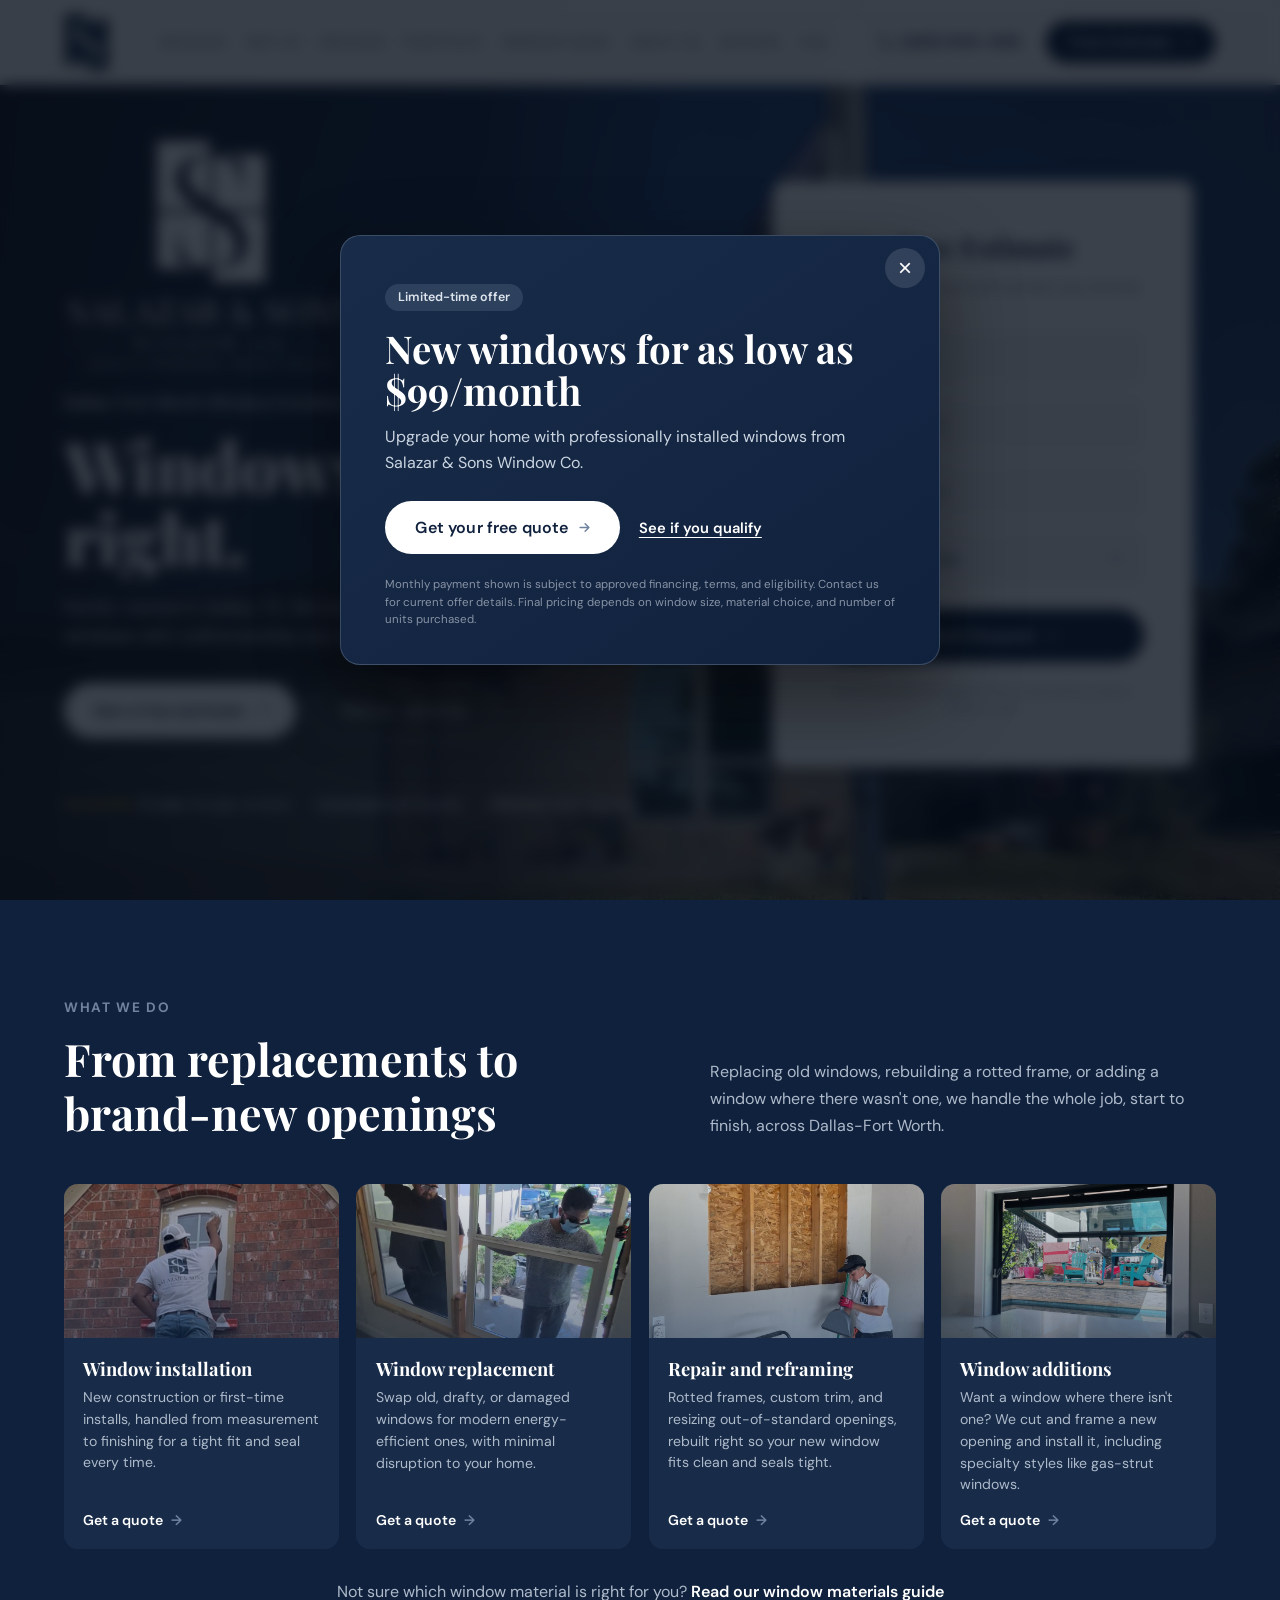
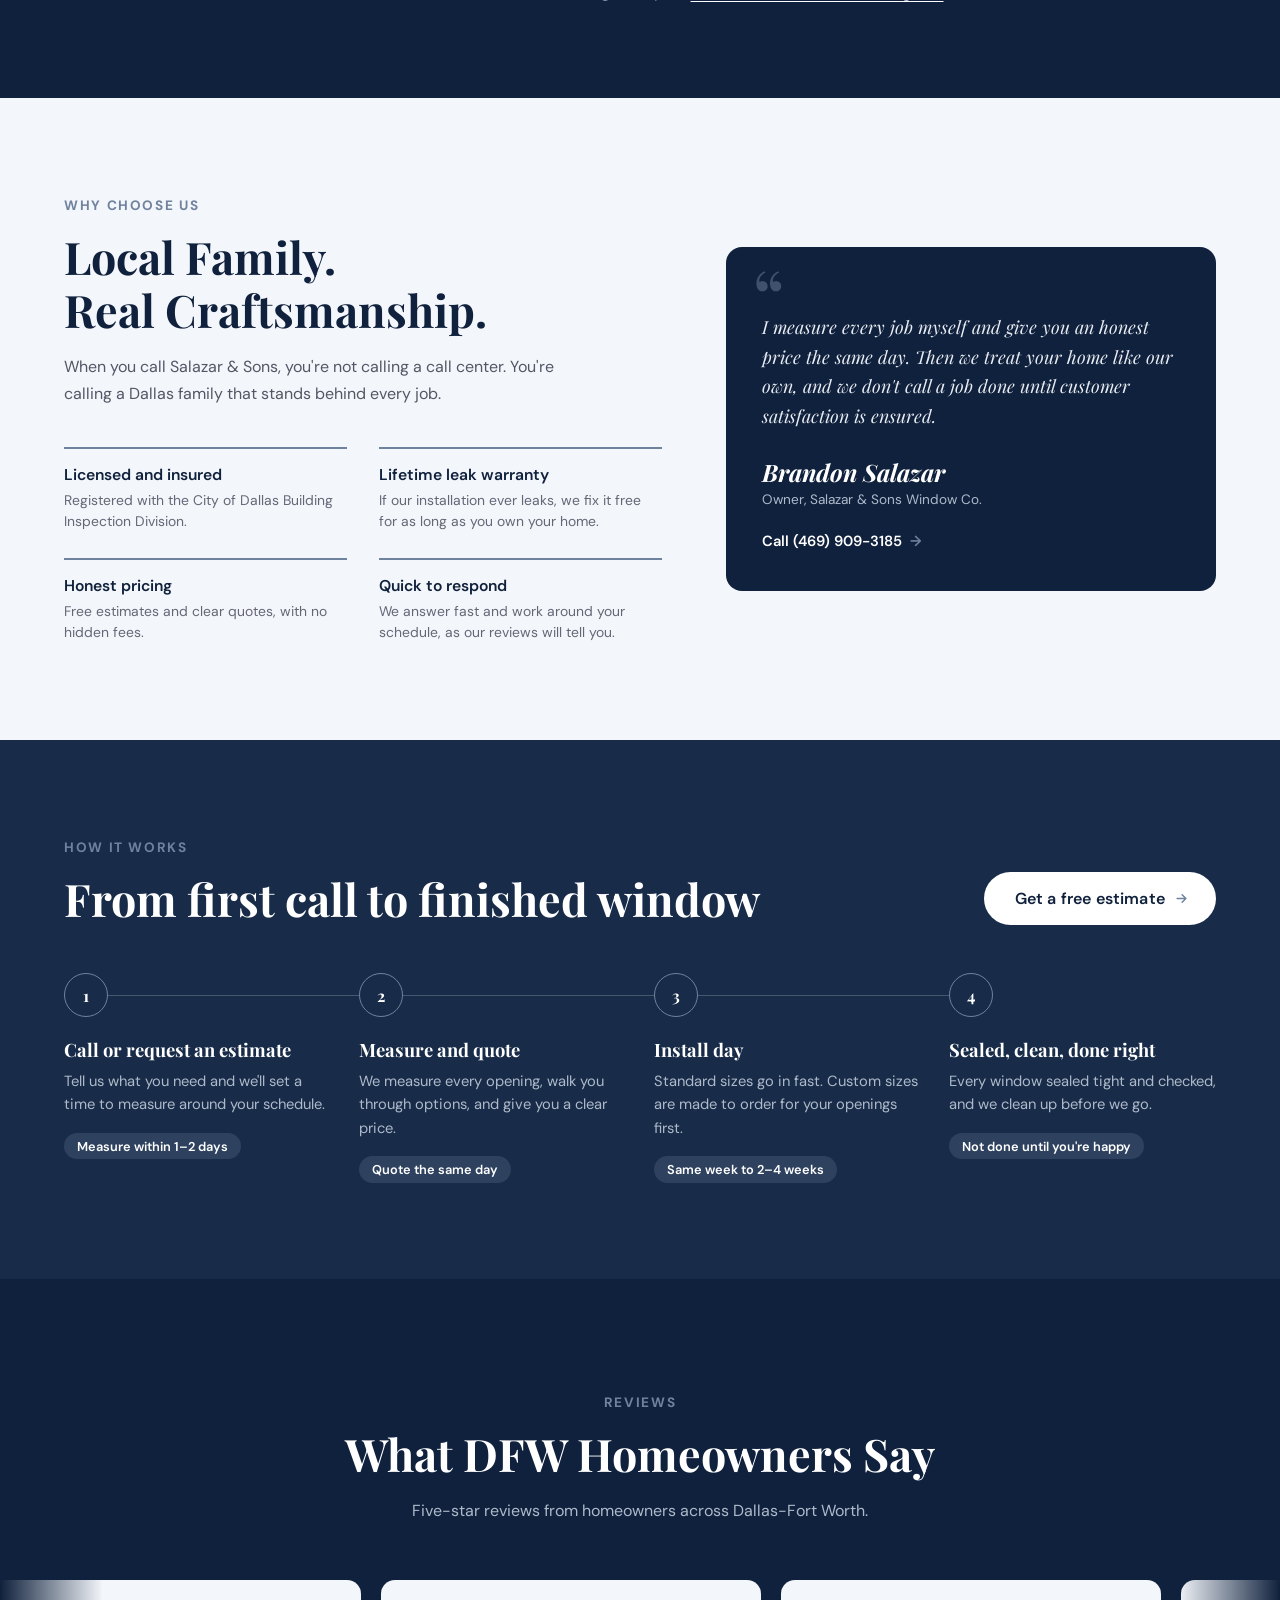
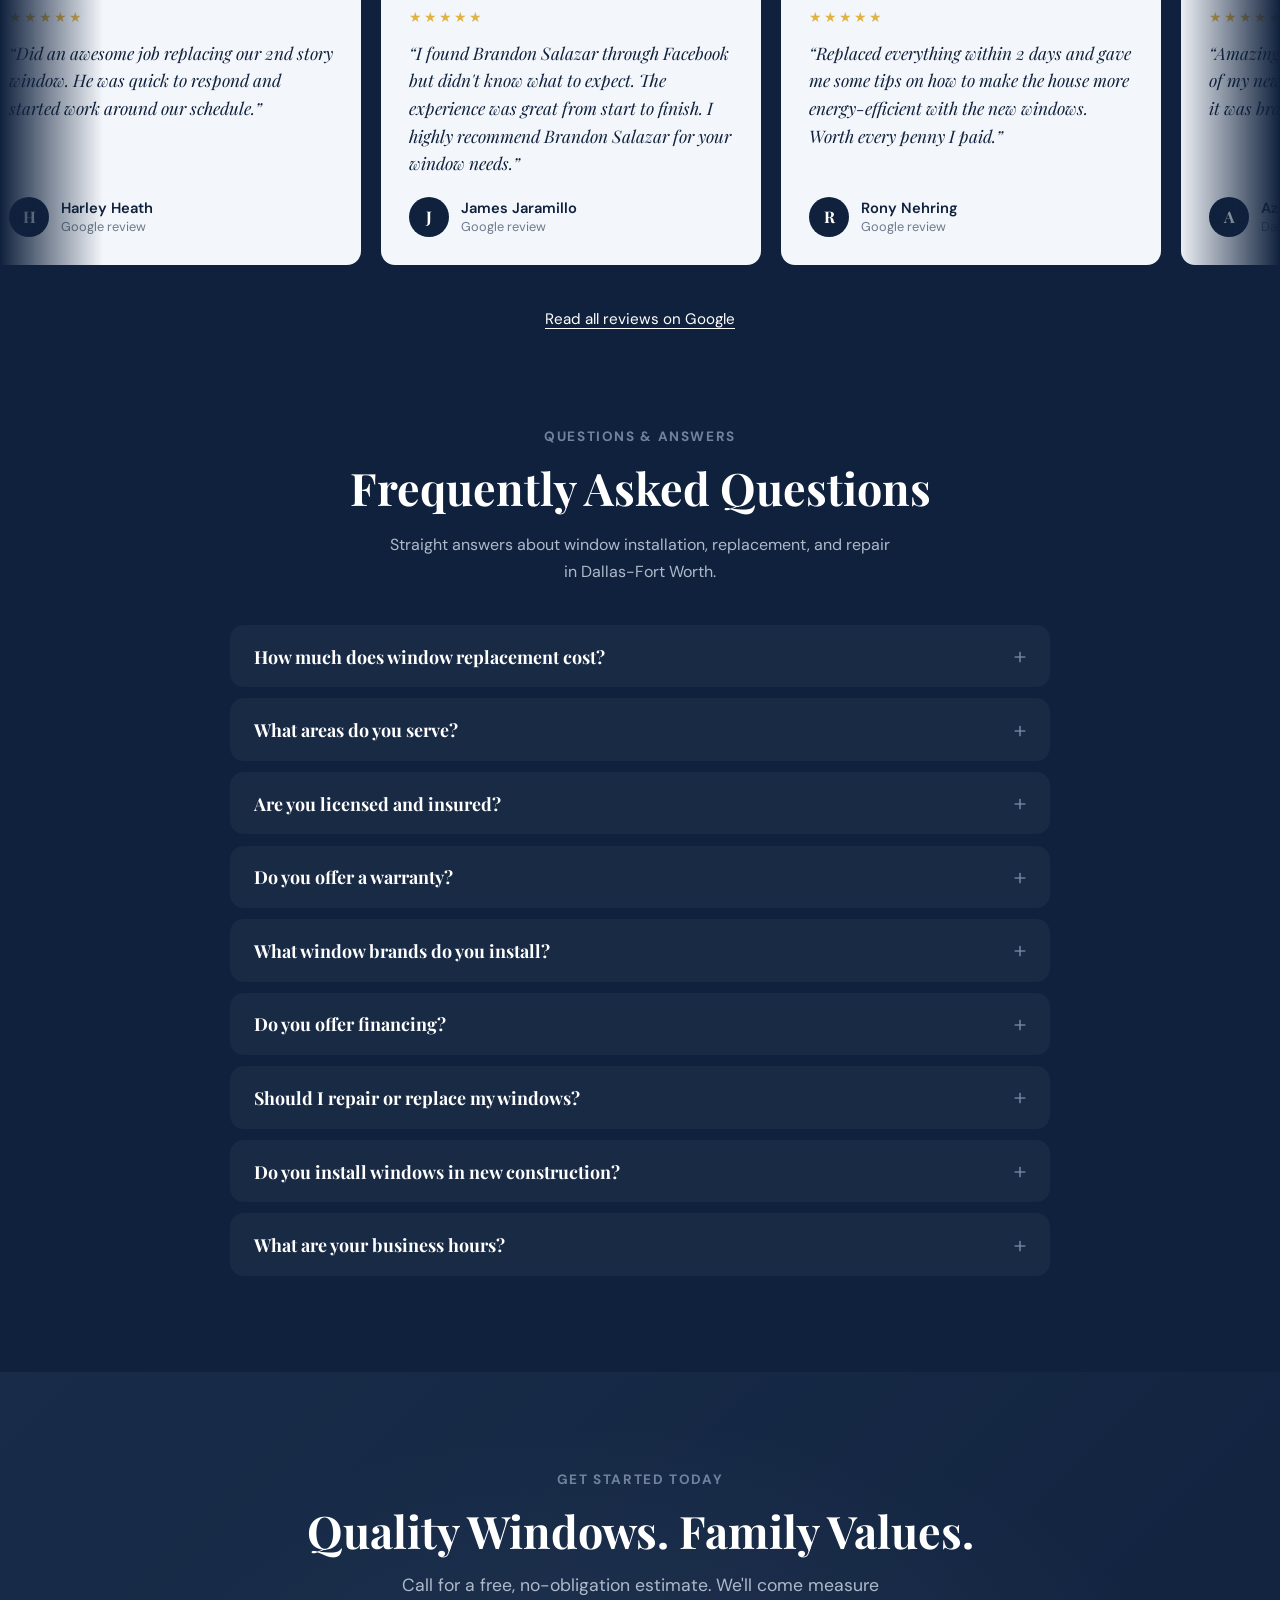
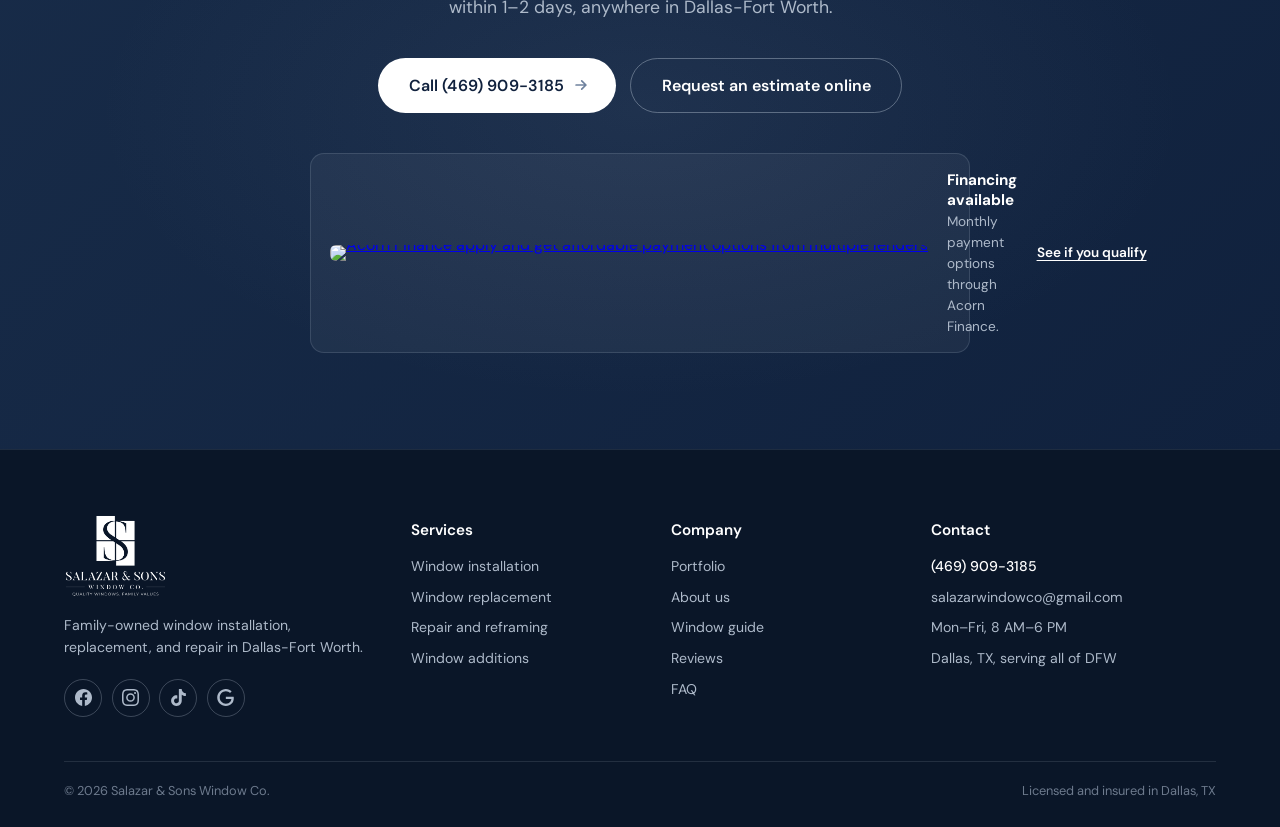
==== commit c443f116: "Add Window Materials guide page New window-materials.html comparing vinyl, fiberglass, aluminum, woo" ====
--- a/index.html
+++ b/index.html
@@ -214,6 +214,7 @@
     <li><a href="#why">Why Us</a></li>
     <li><a href="#process">Process</a></li>
     <li><a href="portfolio.html">Portfolio</a></li>
+    <li><a href="window-materials.html">Window Guide</a></li>
     <li><a href="about.html">About Us</a></li>
     <li><a href="#reviews">Reviews</a></li>
     <li><a href="#faq">FAQ</a></li>
@@ -326,6 +327,7 @@
       </div>
     </article>
   </div>
+  <p class="services-guide">Not sure which window material is right for you? <a href="window-materials.html">Read our window materials guide</a></p>
 </section>
 
 <!-- WHY US -->
@@ -583,6 +585,7 @@
       <ul>
         <li><a href="portfolio.html">Portfolio</a></li>
         <li><a href="about.html">About us</a></li>
+        <li><a href="window-materials.html">Window guide</a></li>
         <li><a href="#reviews">Reviews</a></li>
         <li><a href="#faq">FAQ</a></li>
       </ul>
--- a/styles.css
+++ b/styles.css
@@ -1052,3 +1052,73 @@
   .nav-links a { font-size: 0.8rem; letter-spacing: 0.03em; white-space: nowrap; }
   .services-grid { grid-template-columns: repeat(2, 1fr); }
 }
+
+/* eight menu links: tighten spacing so the top bar stays on one line */
+@media (min-width: 901px) { .nav-links { margin: 0 1.25rem; } }
+@media (min-width: 901px) and (max-width: 1000px) {
+  .nav-links { gap: 0.6rem; margin: 0 0.9rem; }
+  .nav-links a { font-size: 0.72rem; letter-spacing: 0.02em; }
+}
+@media (min-width: 1201px) and (max-width: 1440px) {
+  .nav-links { gap: 1.6rem; }
+  .nav-links a { font-size: 0.85rem; white-space: nowrap; }
+}
+@media (min-width: 1201px) and (max-width: 1300px) { .nav-links { gap: 1.15rem; } }
+
+/* ── WINDOW MATERIALS PAGE ── */
+.services-guide { margin-top: 2rem; text-align: center; color: var(--steel-light); }
+.services-guide a { color: var(--white); font-weight: 600; text-underline-offset: 4px; }
+.sr-only { position: absolute; width: 1px; height: 1px; overflow: hidden; clip: rect(0 0 0 0); white-space: nowrap; }
+.mat { background: var(--cream); color: var(--navy); padding: 4.5rem 4rem; }
+.mat-inner { max-width: 1100px; margin: 0 auto; }
+.mat h2 { font-family: 'Playfair Display', serif; color: var(--navy); }
+.mat-intro { margin-bottom: 1.6rem; }
+.mat-intro h2 { font-size: 2rem; margin-bottom: 0.4rem; }
+.mat-intro p { color: #4a5a72; }
+/* comparison table: vinyl column tinted as the common choice */
+.mt-wrap { overflow-x: auto; background: var(--white); border-radius: 18px; box-shadow: 0 10px 30px rgba(16,33,61,0.07); }
+.mt { width: 100%; border-collapse: collapse; font-size: 0.95rem; min-width: 640px; }
+.mt th, .mt td { padding: 1rem 1.1rem; text-align: left; border-bottom: 1px solid #e4e9f0; }
+.mt thead th { font-family: 'Playfair Display', serif; font-size: 1.05rem; color: var(--navy); }
+.mt tbody th { color: #5a6a80; font-weight: 500; white-space: nowrap; }
+.mt tbody tr:last-child th, .mt tbody tr:last-child td { border-bottom: 0; }
+.mt td:nth-child(2), .mt thead th:nth-child(2) { background: #eef2f8; }
+.mt-note { color: #6a7a90; font-size: 0.85rem; margin-top: 0.8rem; }
+/* phones: keep row labels pinned while the table scrolls sideways */
+.mt tbody th, .mt thead th:first-child { position: sticky; left: 0; background: var(--white); z-index: 1; }
+.mt-swipe { display: none; color: #6a7a90; font-size: 0.85rem; margin-bottom: 0.6rem; }
+@media (max-width: 700px) { .mt-swipe { display: block; } }
+.m-list { margin-top: 4rem; display: grid; gap: 1.2rem; }
+.m-item { display: grid; grid-template-columns: 0.85fr 1.15fr; gap: 3rem; background: var(--white); border-radius: 18px; padding: 2.2rem 2.4rem; box-shadow: 0 6px 20px rgba(16,33,61,0.05); scroll-margin-top: 6rem; }
+.m-badge { display: inline-block; background: var(--navy); color: var(--white); font-size: 0.75rem; padding: 0.3rem 0.7rem; border-radius: 999px; margin-bottom: 0.7rem; }
+.m-item h2 { font-size: 1.9rem; margin-bottom: 0.4rem; }
+.m-intro p { color: #4a5a72; line-height: 1.65; }
+.m-best { margin-top: 0.8rem; }
+.m-best strong { color: var(--navy); }
+.m-brands { margin-top: 0.8rem; padding: 0.7rem 0.9rem; background: #eef2f8; border-radius: 10px; font-size: 0.92rem; }
+.m-lists { display: grid; grid-template-columns: 1fr 1fr; gap: 1.5rem; }
+.m-lists h3 { font-size: 0.95rem; margin-bottom: 0.6rem; color: var(--navy); }
+.m-lists ul { list-style: none; }
+.m-lists li { position: relative; padding: 0.35rem 0 0.35rem 1.5rem; color: #445; line-height: 1.5; font-size: 0.95rem; }
+.m-pros li::before { content: ''; position: absolute; left: 0; top: 0.72rem; width: 0.8rem; height: 0.45rem; border-left: 2px solid var(--steel); border-bottom: 2px solid var(--steel); transform: rotate(-45deg); }
+.m-cons li::before { content: ''; position: absolute; left: 0.15rem; top: 0.95rem; width: 0.55rem; height: 2px; background: #9aa7b8; }
+.bv { background: linear-gradient(135deg, var(--navy-mid) 0%, var(--navy) 100%); padding: 5rem 4rem; }
+.bv-inner { max-width: 1100px; margin: 0 auto; display: grid; grid-template-columns: 0.9fr 1.1fr; gap: 3.5rem; align-items: center; }
+.bv h2 { font-family: 'Playfair Display', serif; font-size: 2.2rem; margin: 0.4rem 0 1rem; }
+.bv-copy p { color: var(--steel-light); line-height: 1.7; }
+.bv-series { display: grid; grid-template-columns: 1fr 1fr; gap: 1rem; }
+.bv-card { background: rgba(255,255,255,0.05); border: 1px solid rgba(174,186,202,0.18); border-radius: 16px; padding: 1.5rem; }
+.bv-card h3 { font-family: 'Playfair Display', serif; font-size: 1.3rem; margin-bottom: 0.8rem; }
+.bv-card ul { list-style: none; }
+.bv-card li { color: var(--steel-light); font-size: 0.92rem; line-height: 1.5; padding: 0.4rem 0; border-top: 1px solid rgba(174,186,202,0.14); }
+.glass-note { background: var(--white); color: var(--navy); padding: 4.5rem 4rem; }
+.glass-note h2 { font-family: 'Playfair Display', serif; font-size: 2rem; text-align: center; margin-bottom: 2.2rem; color: var(--navy); }
+.glass-grid { max-width: 1100px; margin: 0 auto; display: grid; grid-template-columns: repeat(3, 1fr); gap: 2rem; }
+.glass-grid h3 { font-size: 1.05rem; margin-bottom: 0.5rem; }
+.glass-grid p { color: #4a5a72; line-height: 1.65; font-size: 0.95rem; }
+@media (max-width: 900px) {
+  .mat, .bv, .glass-note { padding: 3rem 1.5rem; }
+  .m-item, .m-lists, .bv-inner, .glass-grid { grid-template-columns: 1fr; gap: 1.2rem; }
+  .m-item { padding: 1.6rem; }
+}
+@media (max-width: 560px) { .bv-series { grid-template-columns: 1fr; } }
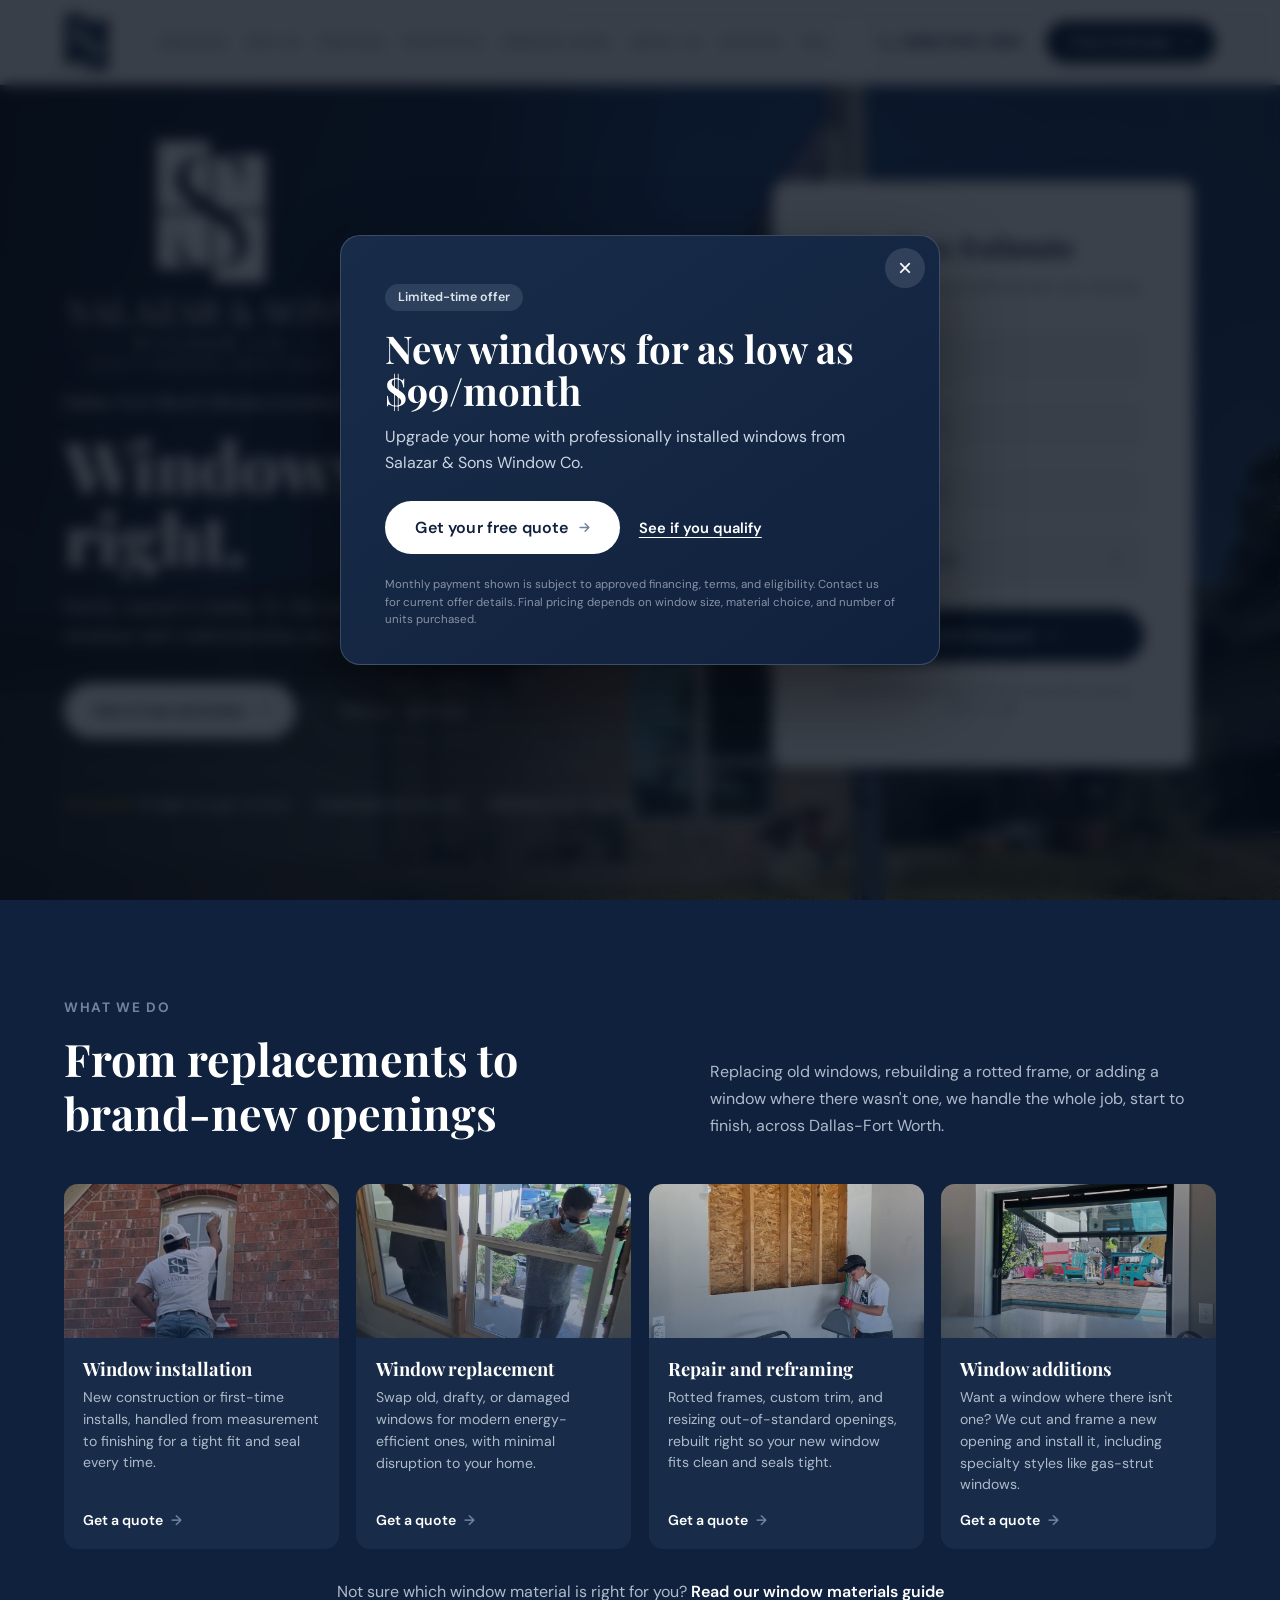
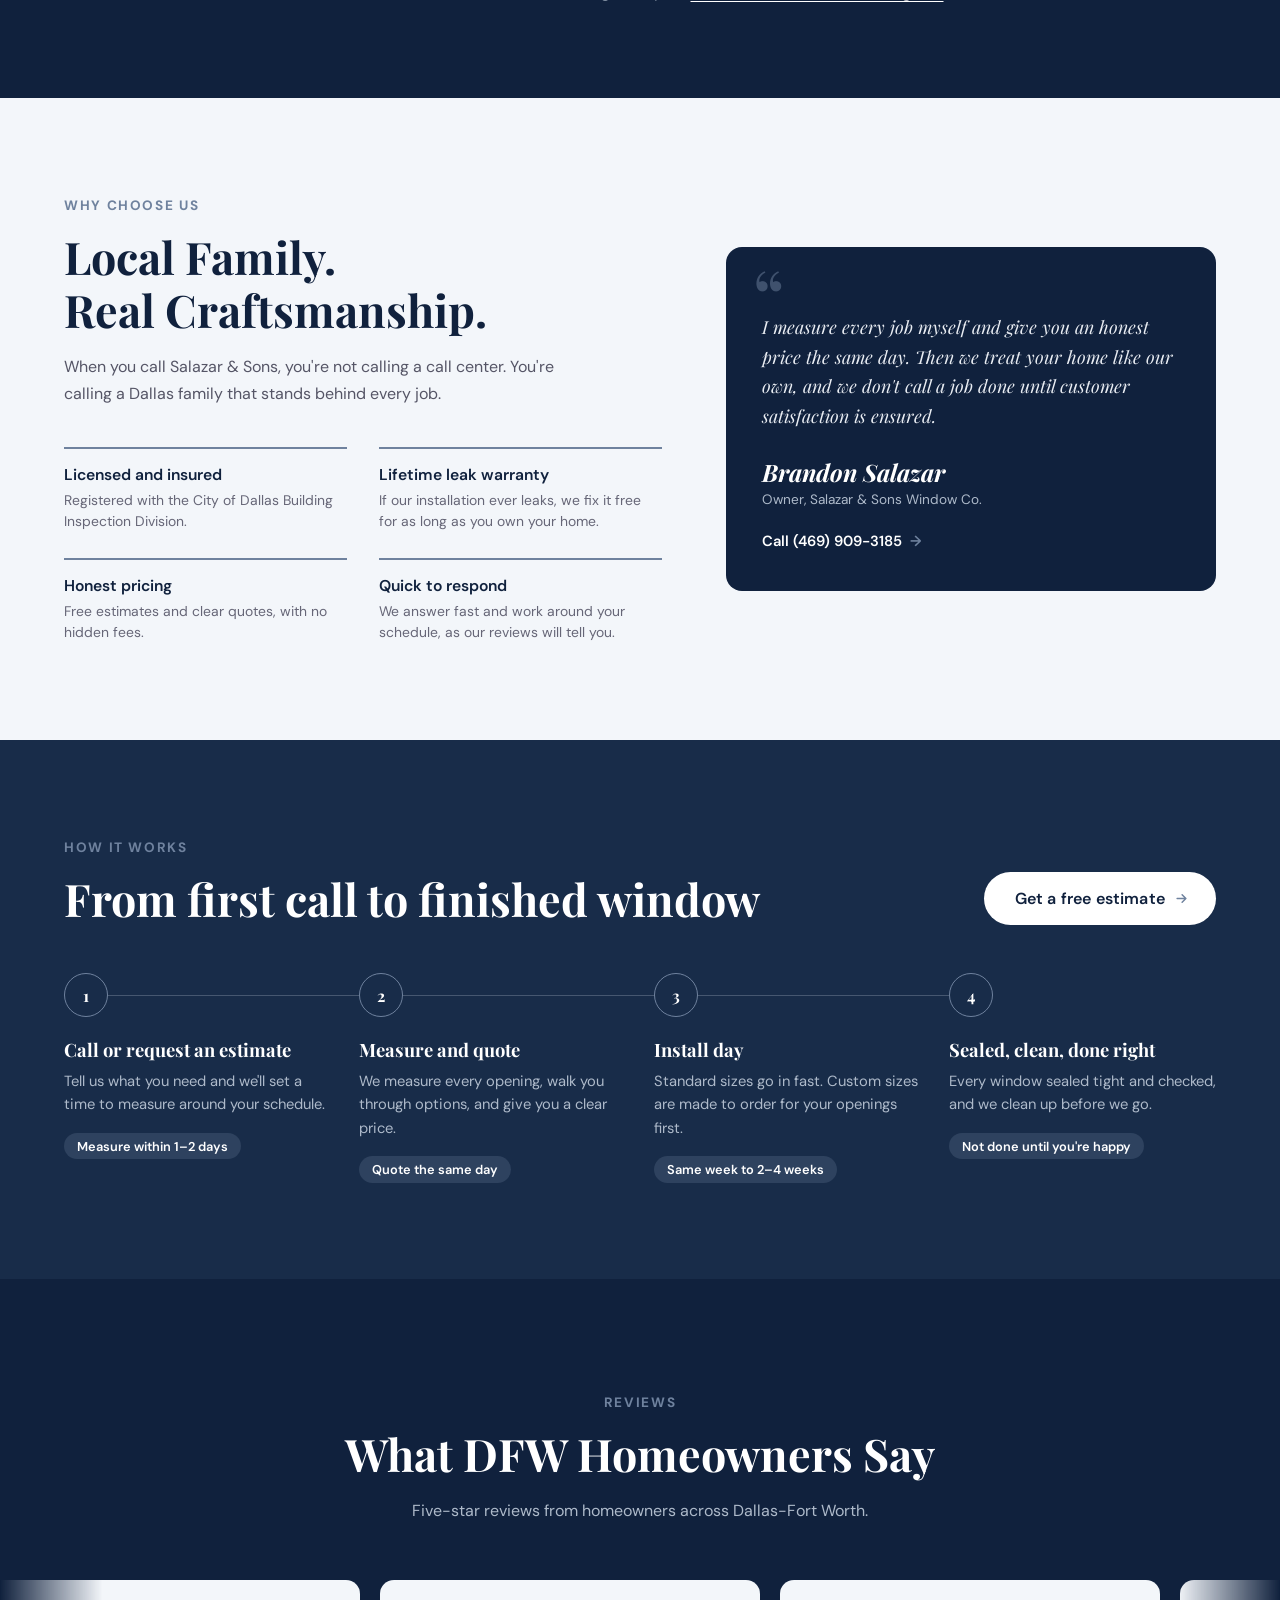
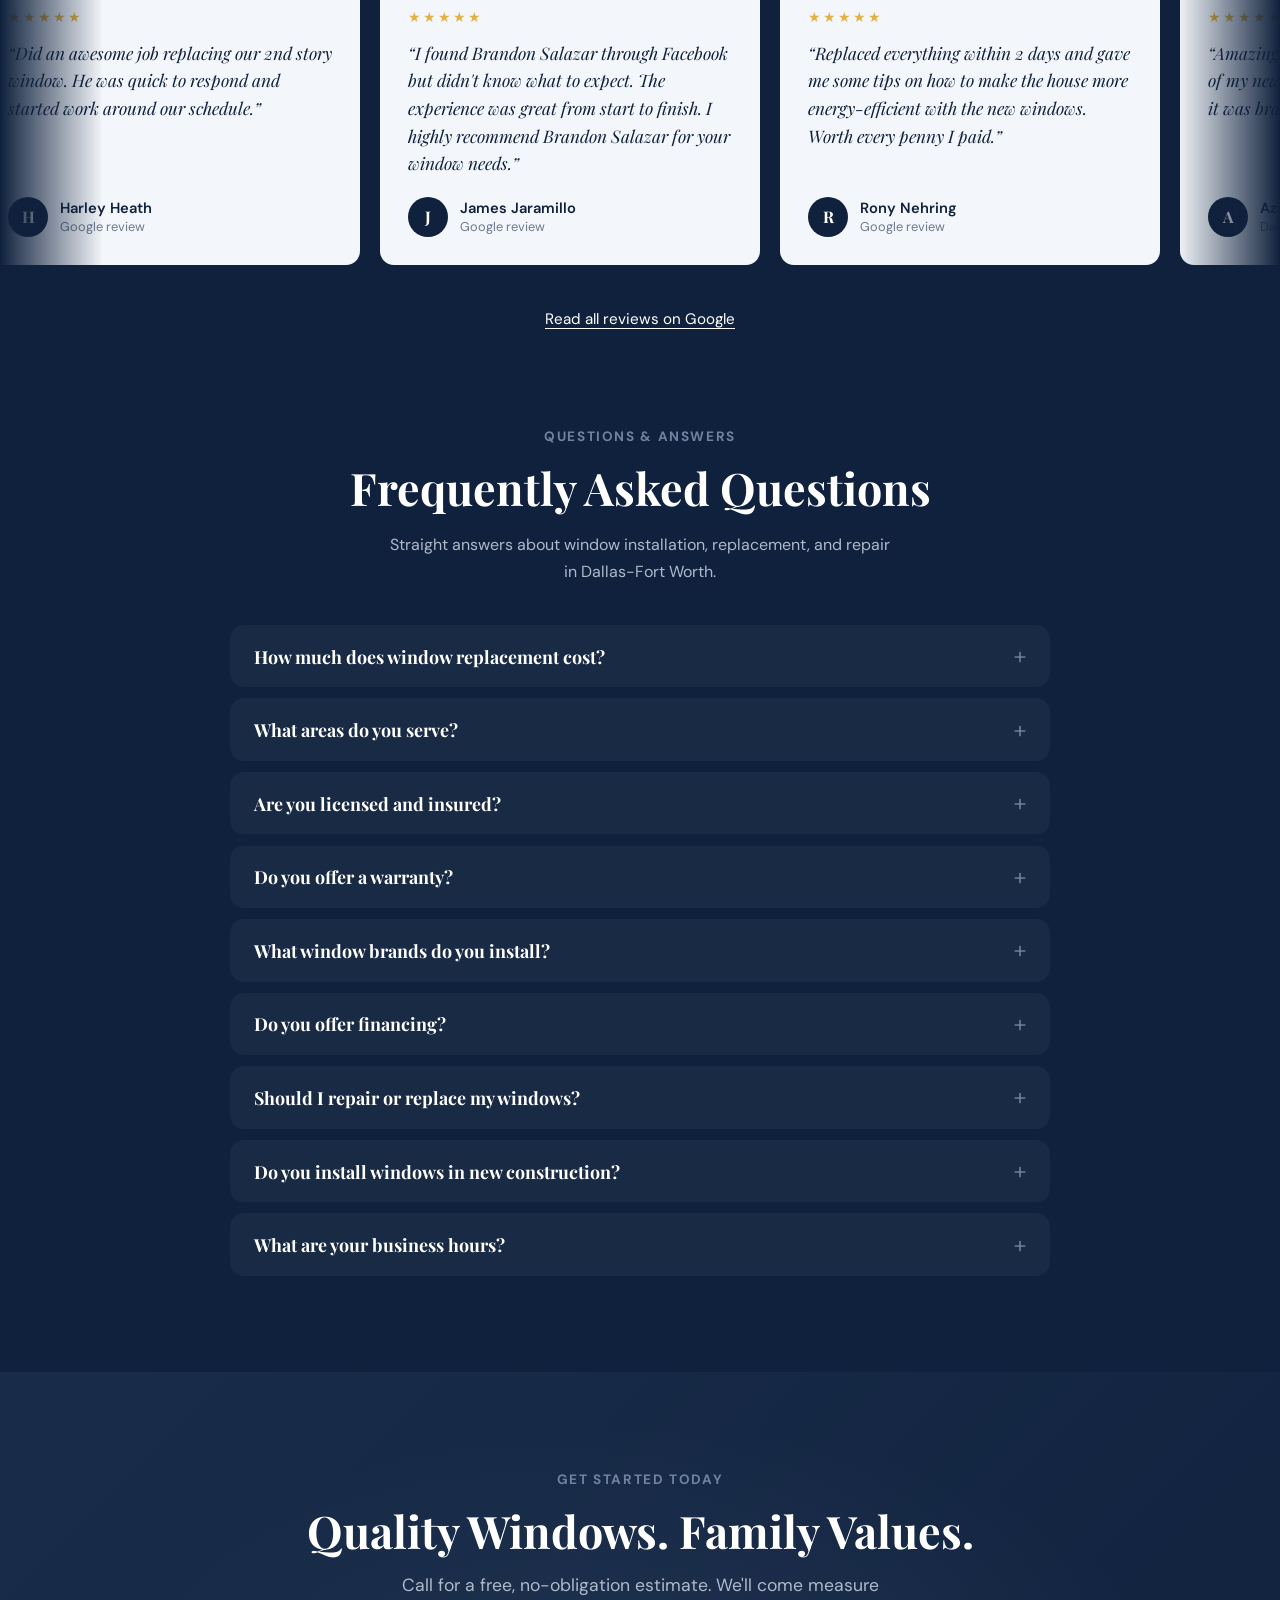
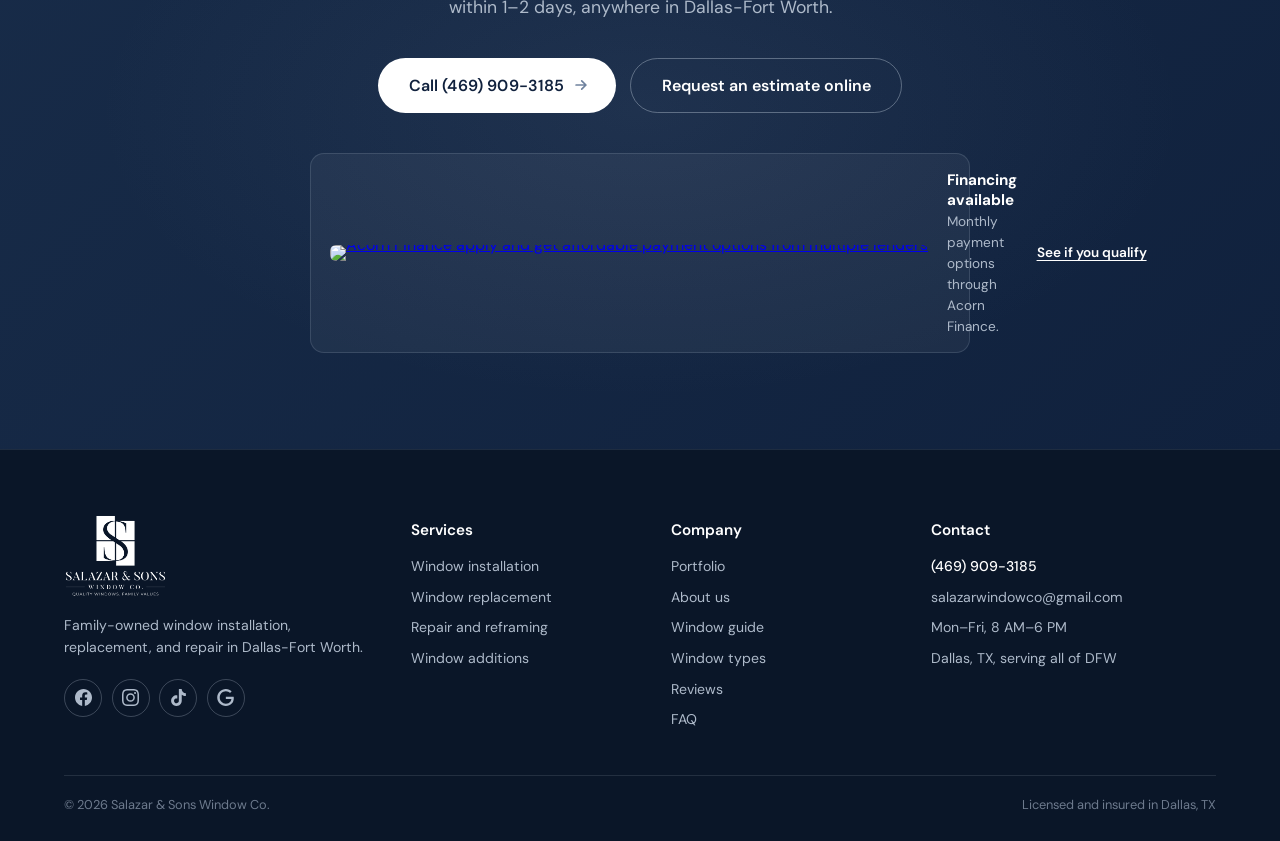
==== commit 44244713: "Window Guide: add Window types page with tabs between types and materials Co-Authored-By: Claude Opu" ====
--- a/index.html
+++ b/index.html
@@ -586,6 +586,7 @@
         <li><a href="portfolio.html">Portfolio</a></li>
         <li><a href="about.html">About us</a></li>
         <li><a href="window-materials.html">Window guide</a></li>
+        <li><a href="window-types.html">Window types</a></li>
         <li><a href="#reviews">Reviews</a></li>
         <li><a href="#faq">FAQ</a></li>
       </ul>
--- a/styles.css
+++ b/styles.css
@@ -1097,6 +1097,11 @@
 .m-best strong { color: var(--navy); }
 .m-brands { margin-top: 0.8rem; padding: 0.7rem 0.9rem; background: #eef2f8; border-radius: 10px; font-size: 0.92rem; }
 .m-lists { display: grid; grid-template-columns: 1fr 1fr; gap: 1.5rem; }
+/* panels with a photo: text, lists, photo in three columns (add class has-photo and a figure.m-photo) */
+.m-item.has-photo { grid-template-columns: 0.9fr 1fr 0.95fr; gap: 2.2rem; align-items: start; }
+.m-item.has-photo .m-lists { grid-template-columns: 1fr; gap: 1.2rem; }
+.m-photo img { display: block; width: 100%; height: 100%; min-height: 260px; max-height: 420px; object-fit: cover; border-radius: 14px; }
+.m-photo figcaption { font-size: 0.8rem; color: #6a7a90; margin-top: 0.4rem; }
 .m-lists h3 { font-size: 0.95rem; margin-bottom: 0.6rem; color: var(--navy); }
 .m-lists ul { list-style: none; }
 .m-lists li { position: relative; padding: 0.35rem 0 0.35rem 1.5rem; color: #445; line-height: 1.5; font-size: 0.95rem; }
@@ -1120,5 +1125,33 @@
   .mat, .bv, .glass-note { padding: 3rem 1.5rem; }
   .m-item, .m-lists, .bv-inner, .glass-grid { grid-template-columns: 1fr; gap: 1.2rem; }
   .m-item { padding: 1.6rem; }
+  .m-item.has-photo { grid-template-columns: 1fr; }
+  .m-item.has-photo .m-photo { order: 2; }
+  .m-item.has-photo .m-lists { order: 3; }
+  .m-photo img { min-height: 0; max-height: 260px; }
 }
 @media (max-width: 560px) { .bv-series { grid-template-columns: 1fr; } }
+
+/* ── WINDOW GUIDE TABS (types / materials pages) ── */
+.about-head .guide-tabs { grid-column: 1 / -1; display: flex; flex-wrap: wrap; gap: 0.5rem; margin-top: 0.6rem; }
+.guide-tabs a { padding: 0.6rem 1.2rem; border-radius: 999px; color: var(--steel-light); text-decoration: none; font-weight: 500; font-size: 0.95rem; border: 1px solid rgba(174,186,202,0.35); transition: color 0.2s, border-color 0.2s; }
+.guide-tabs a[aria-current="page"] { background: var(--white); color: var(--navy); border-color: var(--white); }
+.guide-tabs a:not([aria-current]):hover, .guide-tabs a:not([aria-current]):focus-visible { color: var(--white); border-color: var(--white); }
+
+/* ── WINDOW TYPES PAGE ── */
+.wt { background: var(--cream); color: var(--navy); padding: 4rem 4rem 4.5rem; }
+.wt-inner { max-width: 1100px; margin: 0 auto; }
+.wt-intro { color: #4a5a72; margin-bottom: 2rem; max-width: 64ch; line-height: 1.6; }
+.wt-intro a { color: var(--navy); }
+.wt-rows { display: grid; grid-template-columns: 1fr 1fr; gap: 1rem; }
+.wt-row { display: grid; grid-template-columns: 180px 1fr; gap: 1.3rem; align-items: center; background: var(--white); border-radius: 16px; padding: 0.8rem; box-shadow: 0 6px 20px rgba(16,33,61,0.05); scroll-margin-top: 6rem; }
+.wt-media { aspect-ratio: 4 / 3; border-radius: 12px; overflow: hidden; background: #e8edf4; display: grid; place-items: center; }
+.wt-media img { width: 100%; height: 100%; object-fit: cover; display: block; }
+.wt-media .wt-icon { width: 38%; height: auto; }
+.wt-row h3 { display: flex; align-items: center; gap: 0.5rem; font-family: 'Playfair Display', serif; font-size: 1.15rem; margin-bottom: 0.3rem; }
+.wt-row h3 .wt-icon { width: 26px; height: 26px; flex-shrink: 0; }
+.wt-row p { font-size: 0.9rem; color: #445; line-height: 1.5; }
+.wt-row .wt-good { color: #6a7a90; font-size: 0.84rem; margin-top: 0.3rem; }
+@media (max-width: 1000px) { .wt-rows { grid-template-columns: 1fr; } }
+@media (max-width: 900px) { .wt { padding: 3rem 1.5rem 3.5rem; } }
+@media (max-width: 600px) { .wt { padding: 2.5rem 1.25rem 3rem; } .wt-row { grid-template-columns: 110px 1fr; gap: 0.9rem; } .guide-tabs a { padding: 0.55rem 1rem; font-size: 0.9rem; } }
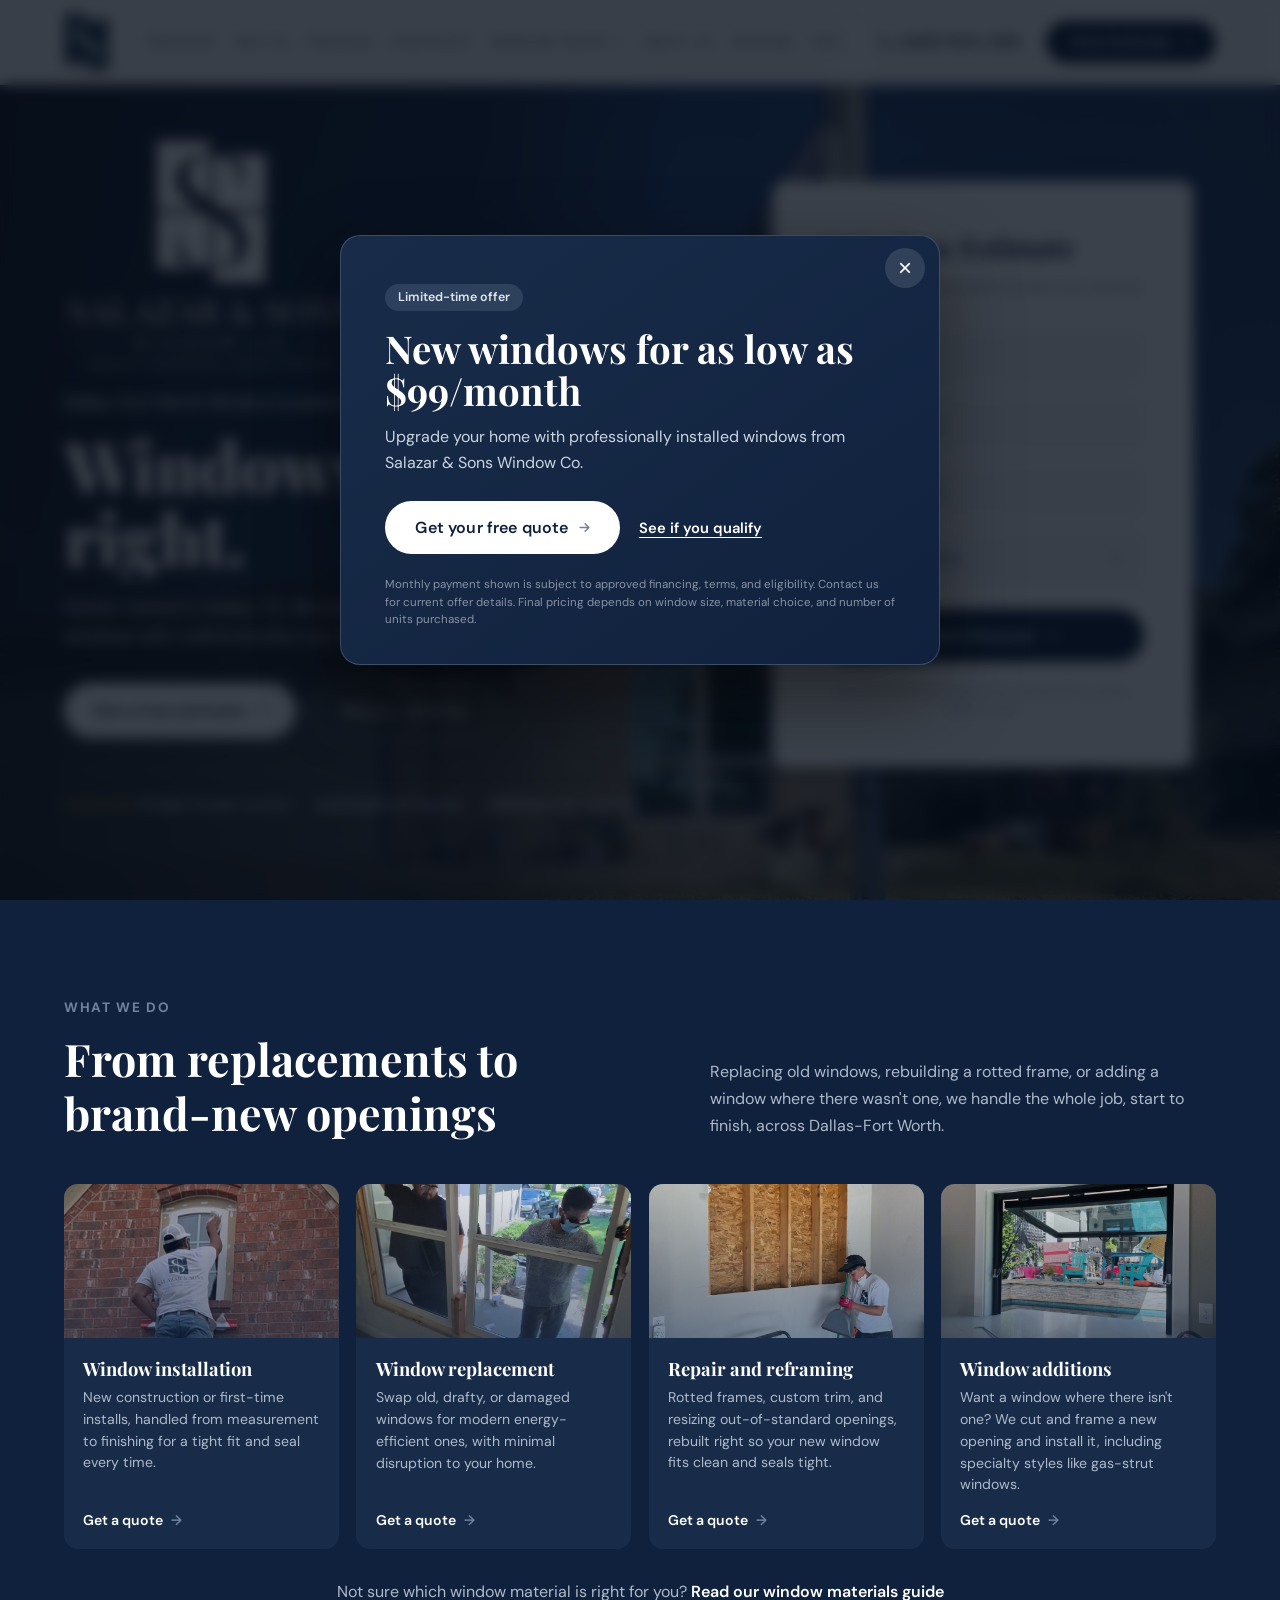
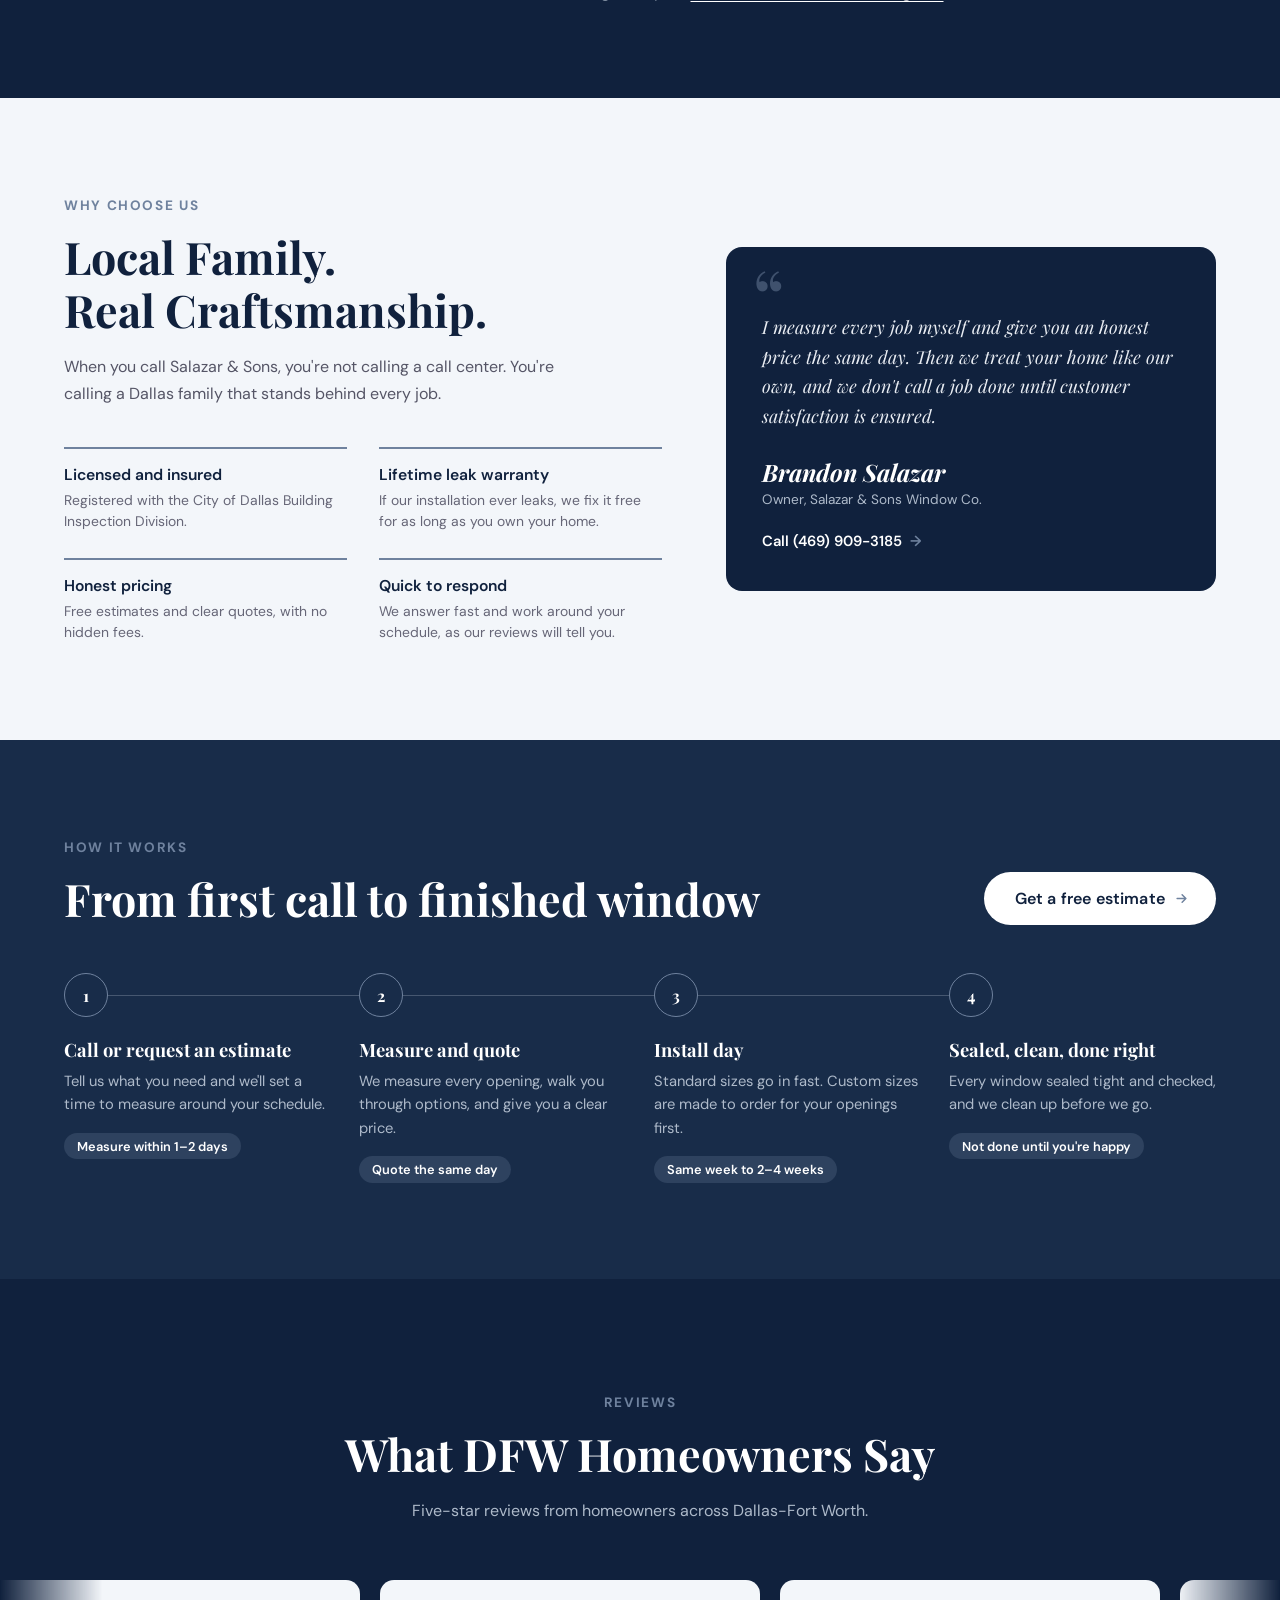
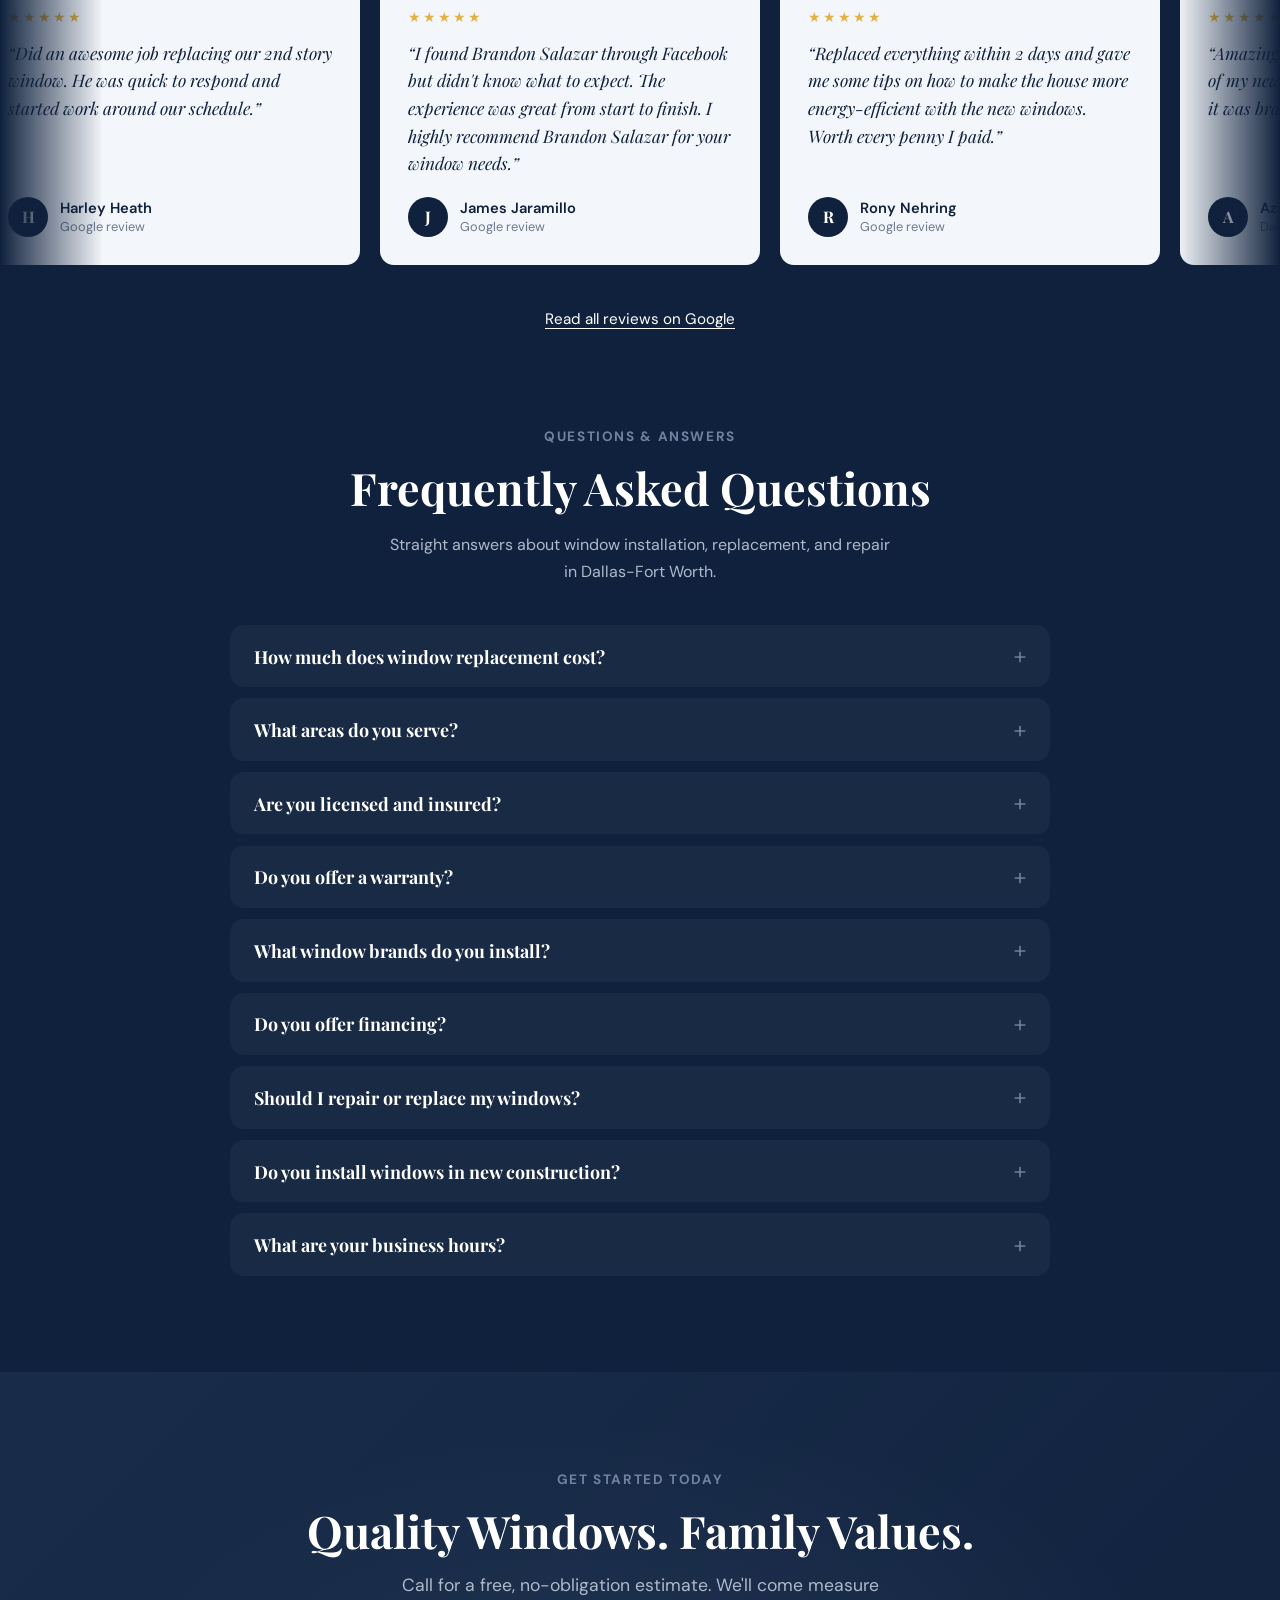
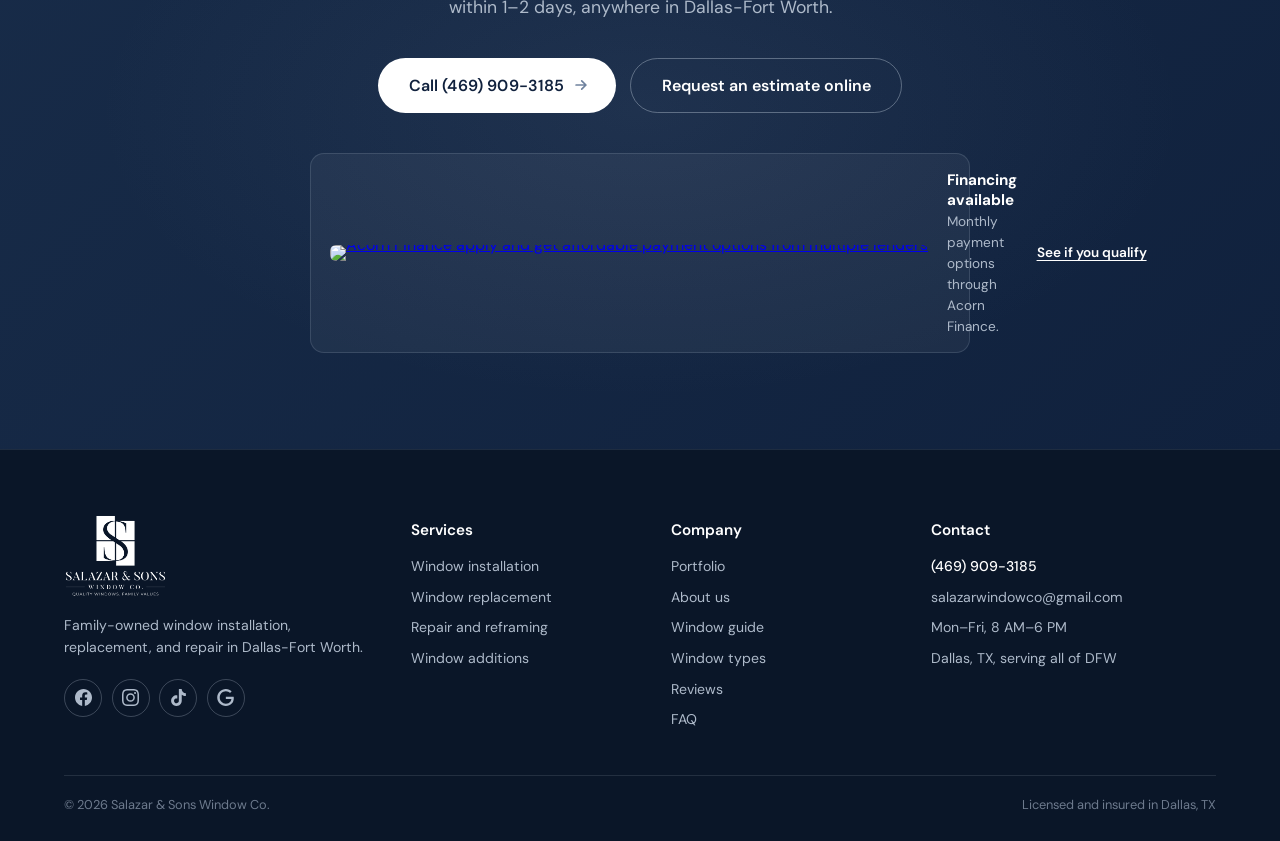
==== commit 37c37da9: "Nav: Window Guide dropdown with Window Types and Window Materials Co-Authored-By: Claude Opus 5.5 <n" ====
--- a/index.html
+++ b/index.html
@@ -202,7 +202,7 @@
 </script>
 <link href="https://fonts.googleapis.com/css2?family=Playfair+Display:wght@400;700;900&family=DM+Sans:wght@300;400;500&display=swap" rel="stylesheet">
 <link rel="preload" as="image" href="images/hero-home.jpg" fetchpriority="high">
-<link rel="stylesheet" href="styles.css">
+<link rel="stylesheet" href="styles.css?v=6">
 </head>
 <body>
 
@@ -214,7 +214,13 @@
     <li><a href="#why">Why Us</a></li>
     <li><a href="#process">Process</a></li>
     <li><a href="portfolio.html">Portfolio</a></li>
-    <li><a href="window-materials.html">Window Guide</a></li>
+    <li class="nav-drop">
+      <button type="button" class="nav-drop-btn" aria-expanded="false" aria-controls="guideMenu">Window Guide<svg viewBox="0 0 10 10" aria-hidden="true"><path d="M1 3l4 4 4-4" stroke="currentColor" stroke-width="1.6" fill="none"/></svg></button>
+      <ul class="nav-sub" id="guideMenu">
+        <li><a href="window-types.html"><strong>Window Types</strong><span>How each window opens</span></a></li>
+        <li><a href="window-materials.html"><strong>Window Materials</strong><span>Vinyl, fiberglass, aluminum, and wood</span></a></li>
+      </ul>
+    </li>
     <li><a href="about.html">About Us</a></li>
     <li><a href="#reviews">Reviews</a></li>
     <li><a href="#faq">FAQ</a></li>
@@ -672,6 +678,15 @@
     toggle.setAttribute('aria-expanded', isActive);
   }
 
+  // Window Guide dropdown: opens on hover with CSS; click and Escape for touch and keyboard.
+  (function() {
+    var drop = document.querySelector('.nav-drop'), btn = drop.querySelector('.nav-drop-btn');
+    function setOpen(open) { drop.classList.toggle('open', open); btn.setAttribute('aria-expanded', open); }
+    btn.addEventListener('click', function(e) { e.stopPropagation(); setOpen(!drop.classList.contains('open')); });
+    document.addEventListener('click', function(e) { if (!drop.contains(e.target)) setOpen(false); });
+    document.addEventListener('keydown', function(e) { if (e.key === 'Escape' && drop.classList.contains('open')) { setOpen(false); btn.focus(); } });
+  })();
+
   // Close the mobile menu when a nav link is tapped.
   document.querySelectorAll('.nav-links a').forEach(function(link) {
     link.addEventListener('click', function() {
--- a/styles.css
+++ b/styles.css
@@ -1049,7 +1049,7 @@
   /* keep the top bar on one line on small laptops */
   nav { padding-left: 2rem; padding-right: 2rem; }
   .nav-links { gap: 1.1rem; }
-  .nav-links a { font-size: 0.8rem; letter-spacing: 0.03em; white-space: nowrap; }
+  .nav-links a, .nav-drop-btn { font-size: 0.8rem; letter-spacing: 0.03em; white-space: nowrap; }
   .services-grid { grid-template-columns: repeat(2, 1fr); }
 }
 
@@ -1057,11 +1057,11 @@
 @media (min-width: 901px) { .nav-links { margin: 0 1.25rem; } }
 @media (min-width: 901px) and (max-width: 1000px) {
   .nav-links { gap: 0.6rem; margin: 0 0.9rem; }
-  .nav-links a { font-size: 0.72rem; letter-spacing: 0.02em; }
+  .nav-links a, .nav-drop-btn { font-size: 0.72rem; letter-spacing: 0.02em; }
 }
 @media (min-width: 1201px) and (max-width: 1440px) {
   .nav-links { gap: 1.6rem; }
-  .nav-links a { font-size: 0.85rem; white-space: nowrap; }
+  .nav-links a, .nav-drop-btn { font-size: 0.85rem; white-space: nowrap; }
 }
 @media (min-width: 1201px) and (max-width: 1300px) { .nav-links { gap: 1.15rem; } }
 
@@ -1082,7 +1082,8 @@
 .mt thead th { font-family: 'Playfair Display', serif; font-size: 1.05rem; color: var(--navy); }
 .mt tbody th { color: #5a6a80; font-weight: 500; white-space: nowrap; }
 .mt tbody tr:last-child th, .mt tbody tr:last-child td { border-bottom: 0; }
-.mt td:nth-child(2), .mt thead th:nth-child(2) { background: #eef2f8; }
+.mt .cost { font-weight: 600; letter-spacing: 0.08em; color: var(--navy); }
+.mt .cost-off { color: #c9d2de; }
 .mt-note { color: #6a7a90; font-size: 0.85rem; margin-top: 0.8rem; }
 /* phones: keep row labels pinned while the table scrolls sideways */
 .mt tbody th, .mt thead th:first-child { position: sticky; left: 0; background: var(--white); z-index: 1; }
@@ -1155,3 +1156,31 @@
 @media (max-width: 1000px) { .wt-rows { grid-template-columns: 1fr; } }
 @media (max-width: 900px) { .wt { padding: 3rem 1.5rem 3.5rem; } }
 @media (max-width: 600px) { .wt { padding: 2.5rem 1.25rem 3rem; } .wt-row { grid-template-columns: 110px 1fr; gap: 0.9rem; } .guide-tabs a { padding: 0.55rem 1rem; font-size: 0.9rem; } }
+
+/* ── WINDOW GUIDE DROPDOWN (nav) ── */
+.nav-drop { position: relative; }
+.nav-drop-btn { display: inline-flex; align-items: center; gap: 0.35rem; padding: 0; background: none; border: 0; cursor: pointer; font-family: inherit;
+  color: var(--gray); font-size: 0.9rem; font-weight: 500; letter-spacing: 0.05em; text-transform: uppercase; transition: color 0.3s; }
+.nav-drop-btn:hover { color: var(--steel); }
+.nav-drop-btn svg { width: 10px; height: 10px; transition: transform 0.2s; }
+.nav-sub { display: none; position: absolute; top: calc(100% + 1.1rem); left: 50%; transform: translateX(-50%); width: 300px; z-index: 5;
+  list-style: none; background: var(--white); border-radius: 14px; padding: 0.5rem; box-shadow: 0 18px 40px rgba(16,33,61,0.16); border: 1px solid rgba(16,33,61,0.08); }
+.nav-sub::before { content: ''; position: absolute; left: 0; right: 0; top: -1.2rem; height: 1.2rem; }   /* keeps hover alive across the gap */
+.nav-drop:hover .nav-sub, .nav-drop:focus-within .nav-sub, .nav-drop.open .nav-sub { display: block; }
+.nav-drop:hover .nav-drop-btn svg, .nav-drop.open .nav-drop-btn svg { transform: rotate(180deg); }
+.nav-links .nav-sub a { display: block; padding: 0.75rem 0.9rem; border-radius: 10px; text-transform: none; letter-spacing: 0; white-space: normal; }
+.nav-links .nav-sub a:hover, .nav-links .nav-sub a:focus-visible { background: var(--cream); }
+.nav-sub strong { display: block; color: var(--navy); font-size: 0.95rem; font-weight: 600; }
+.nav-sub span { display: block; color: #6a7a90; font-size: 0.82rem; font-weight: 400; margin-top: 0.15rem; }
+@media (max-width: 900px) {
+  /* phone menu: the two pages sit indented under the label */
+  .nav-drop-btn { display: block; width: 100%; padding: 1rem 1.5rem; text-align: left; cursor: default; color: var(--navy); font-size: 1.1rem; font-weight: 600;
+    text-transform: none; letter-spacing: 0; border-bottom: 1px solid rgba(16,33,61,0.07); }
+  .nav-drop-btn:hover { color: var(--navy); }
+  .nav-drop-btn svg { display: none; }
+  .nav-sub, .nav-drop:hover .nav-sub { display: block; position: static; transform: none; width: auto; box-shadow: none; border: 0; border-radius: 0; padding: 0; }
+  .nav-sub::before { display: none; }
+  .nav-links .nav-sub a { padding: 0.75rem 1.5rem 0.75rem 2.6rem; border-radius: 0; }
+  .nav-sub strong { font-size: 1rem; font-weight: 500; }
+  .nav-sub span { display: none; }
+}
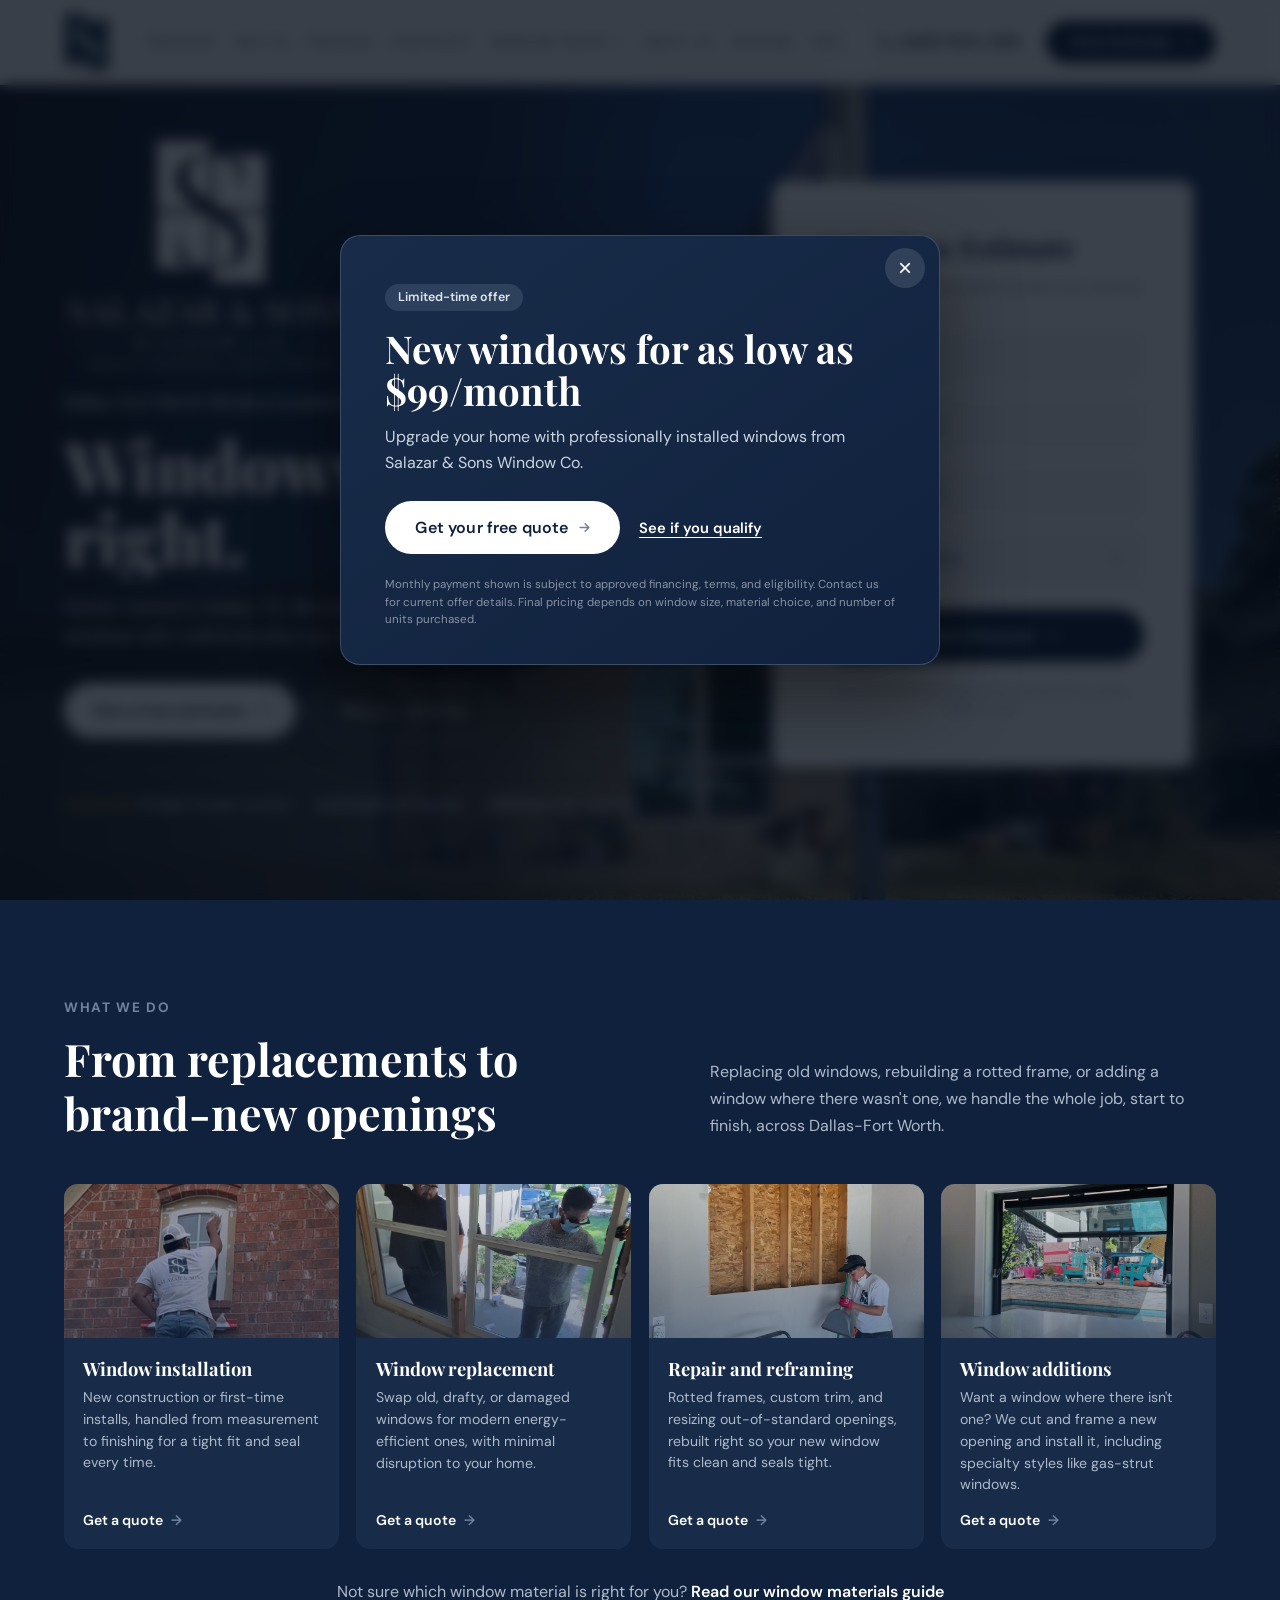
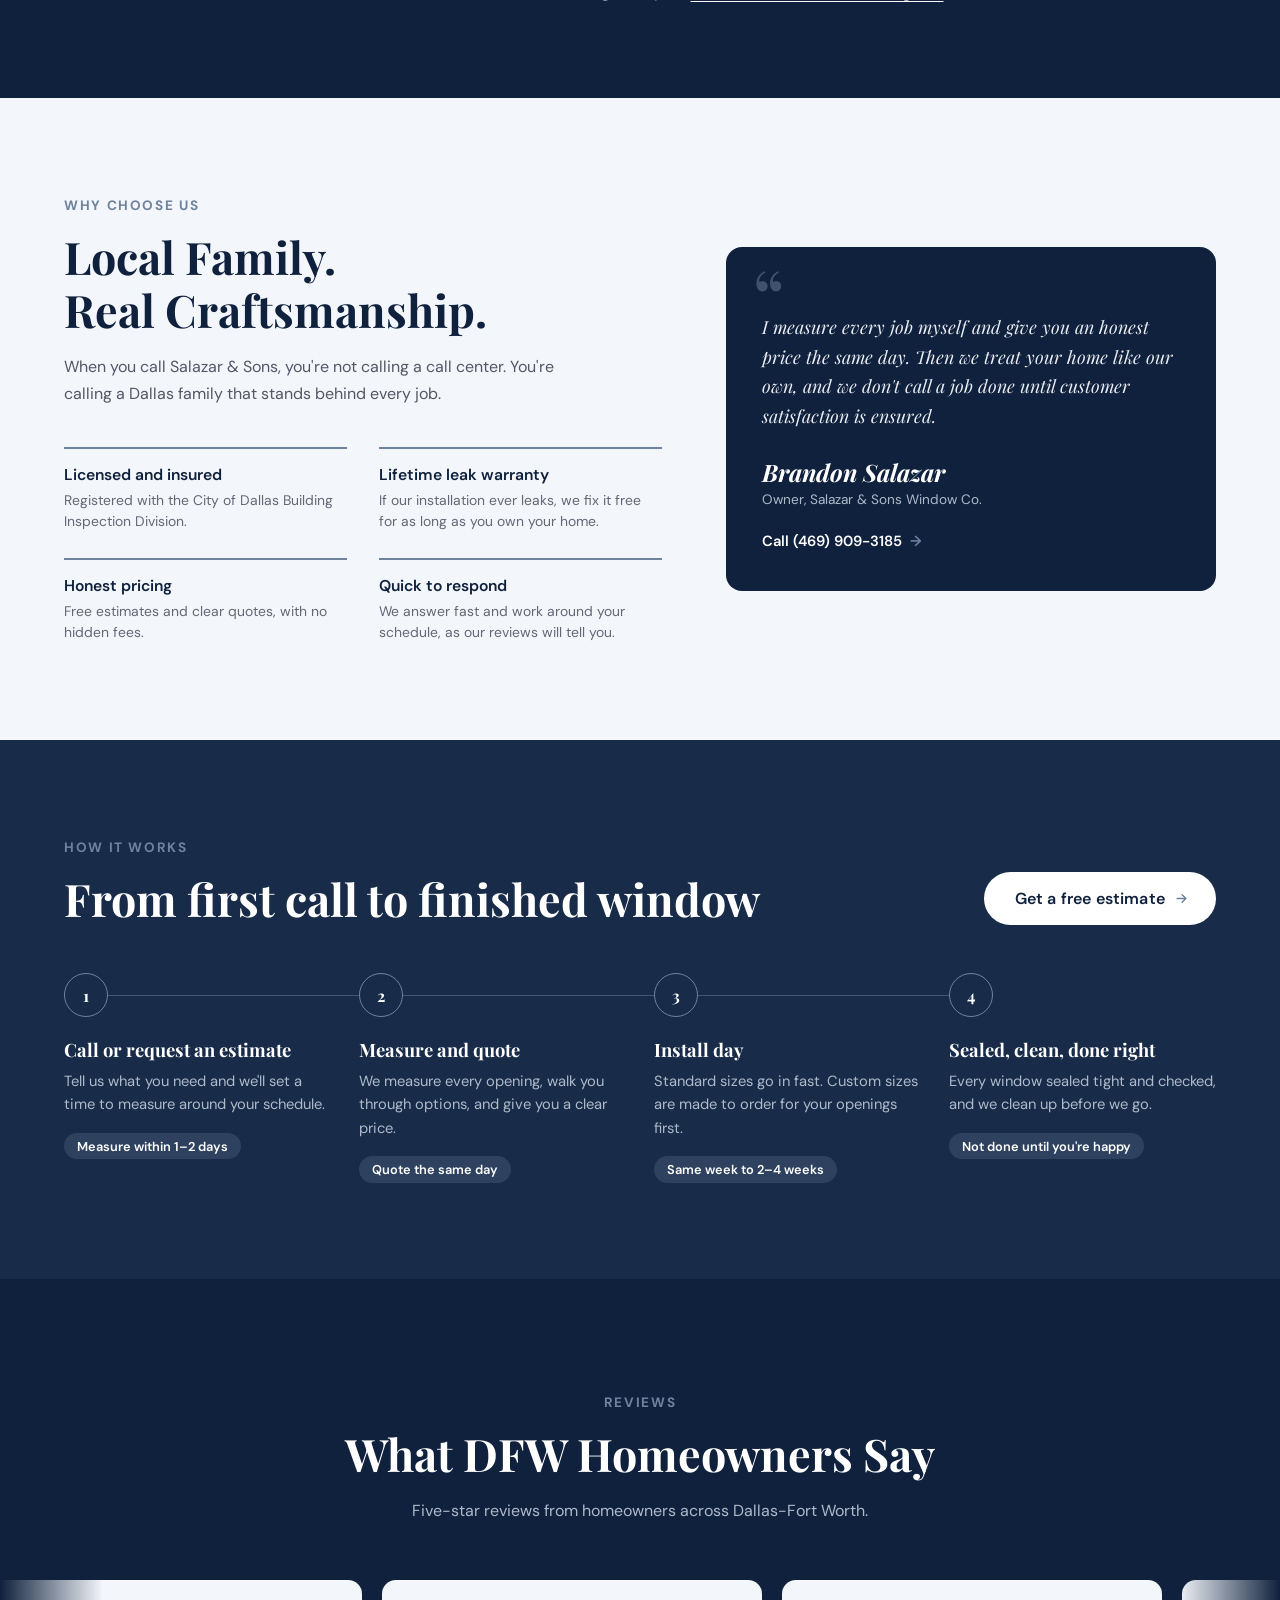
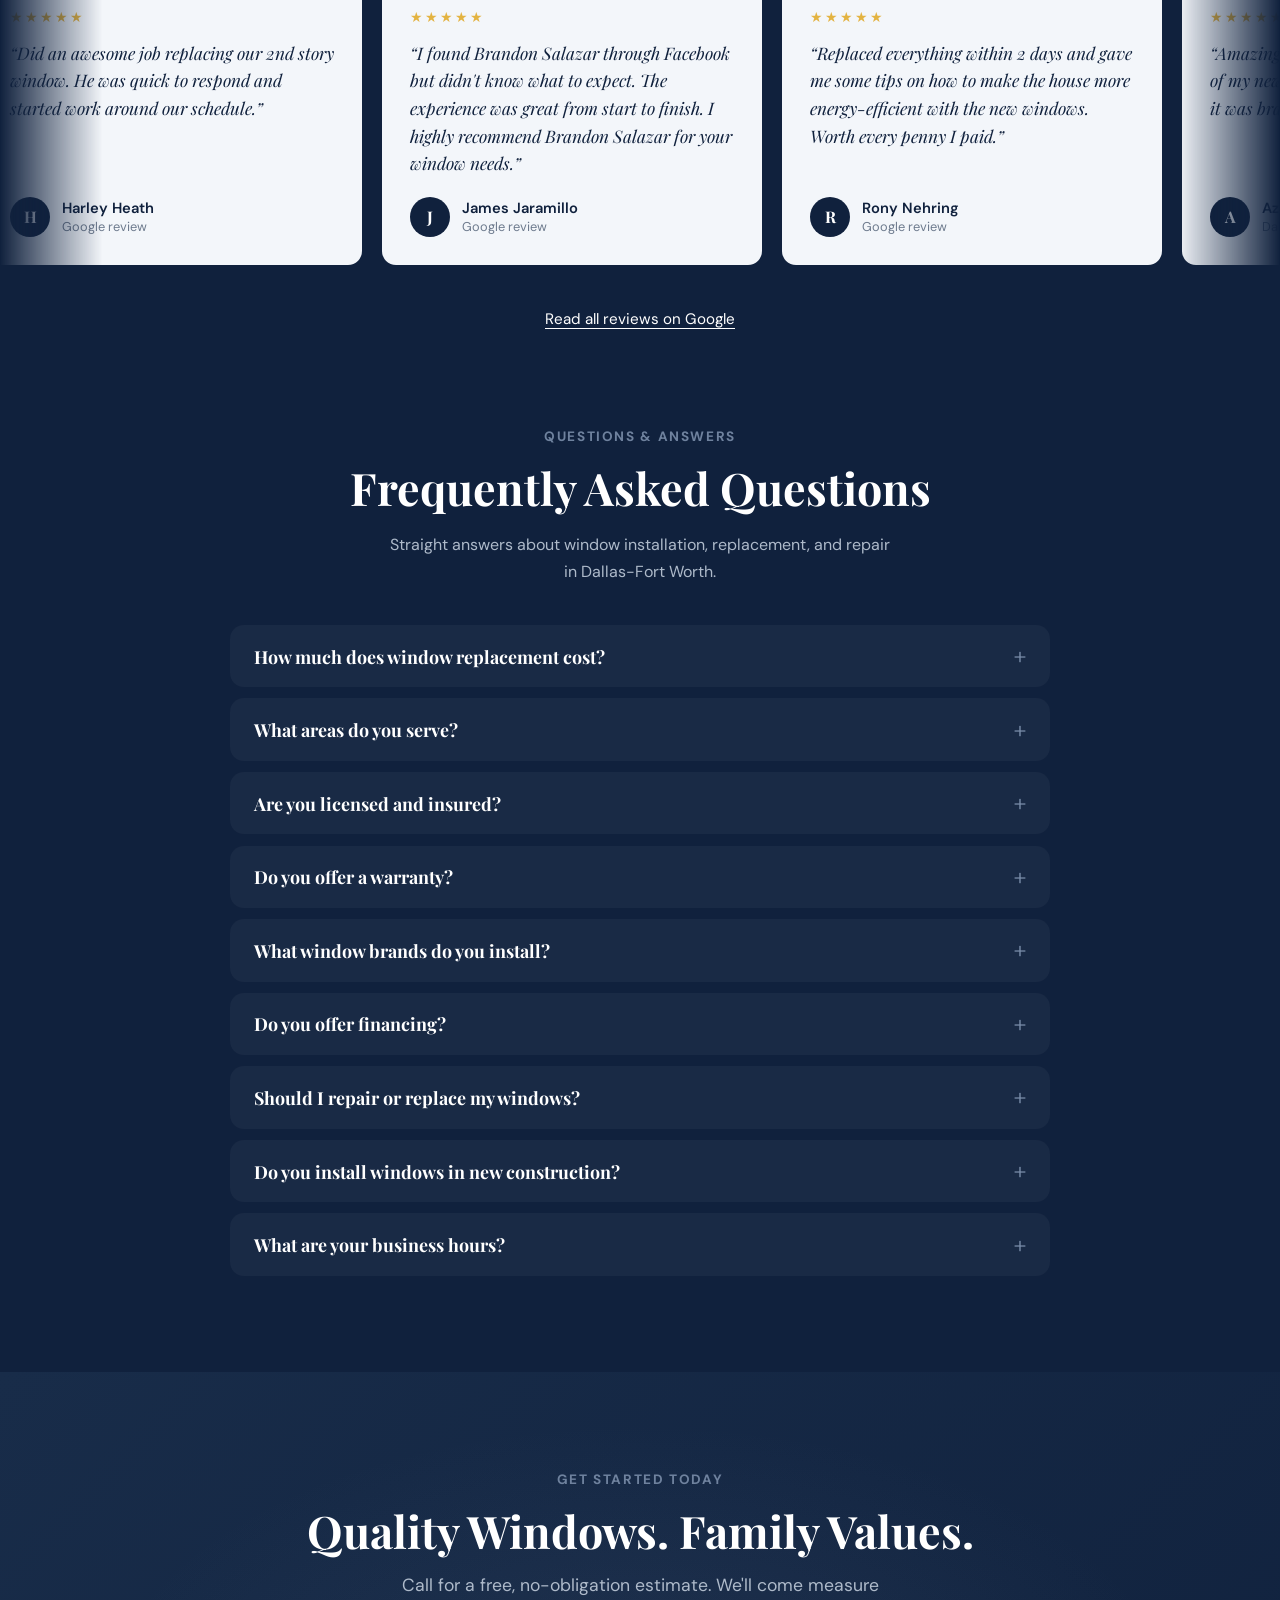
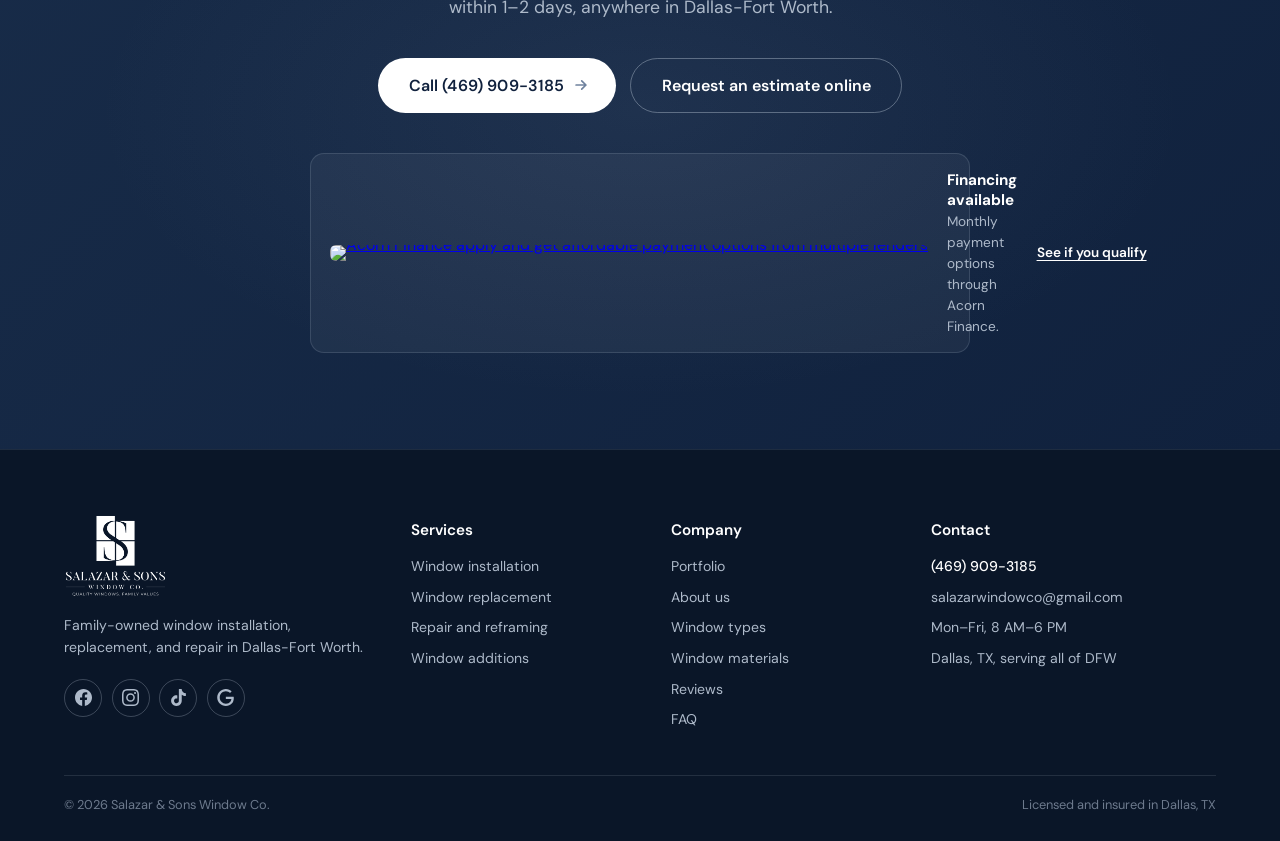
==== commit e7f8ee56: "Site review fixes: footer guide links, phone overflow on materials table, shorter guide titles, word" ====
--- a/index.html
+++ b/index.html
@@ -202,7 +202,7 @@
 </script>
 <link href="https://fonts.googleapis.com/css2?family=Playfair+Display:wght@400;700;900&family=DM+Sans:wght@300;400;500&display=swap" rel="stylesheet">
 <link rel="preload" as="image" href="images/hero-home.jpg" fetchpriority="high">
-<link rel="stylesheet" href="styles.css?v=6">
+<link rel="stylesheet" href="styles.css?v=7">
 </head>
 <body>
 
@@ -591,8 +591,8 @@
       <ul>
         <li><a href="portfolio.html">Portfolio</a></li>
         <li><a href="about.html">About us</a></li>
-        <li><a href="window-materials.html">Window guide</a></li>
         <li><a href="window-types.html">Window types</a></li>
+        <li><a href="window-materials.html">Window materials</a></li>
         <li><a href="#reviews">Reviews</a></li>
         <li><a href="#faq">FAQ</a></li>
       </ul>
--- a/styles.css
+++ b/styles.css
@@ -1076,7 +1076,7 @@
 .mat-intro h2 { font-size: 2rem; margin-bottom: 0.4rem; }
 .mat-intro p { color: #4a5a72; }
 /* comparison table: vinyl column tinted as the common choice */
-.mt-wrap { overflow-x: auto; background: var(--white); border-radius: 18px; box-shadow: 0 10px 30px rgba(16,33,61,0.07); }
+.mt-wrap { position: relative; overflow-x: auto; background: var(--white); border-radius: 18px; box-shadow: 0 10px 30px rgba(16,33,61,0.07); }
 .mt { width: 100%; border-collapse: collapse; font-size: 0.95rem; min-width: 640px; }
 .mt th, .mt td { padding: 1rem 1.1rem; text-align: left; border-bottom: 1px solid #e4e9f0; }
 .mt thead th { font-family: 'Playfair Display', serif; font-size: 1.05rem; color: var(--navy); }
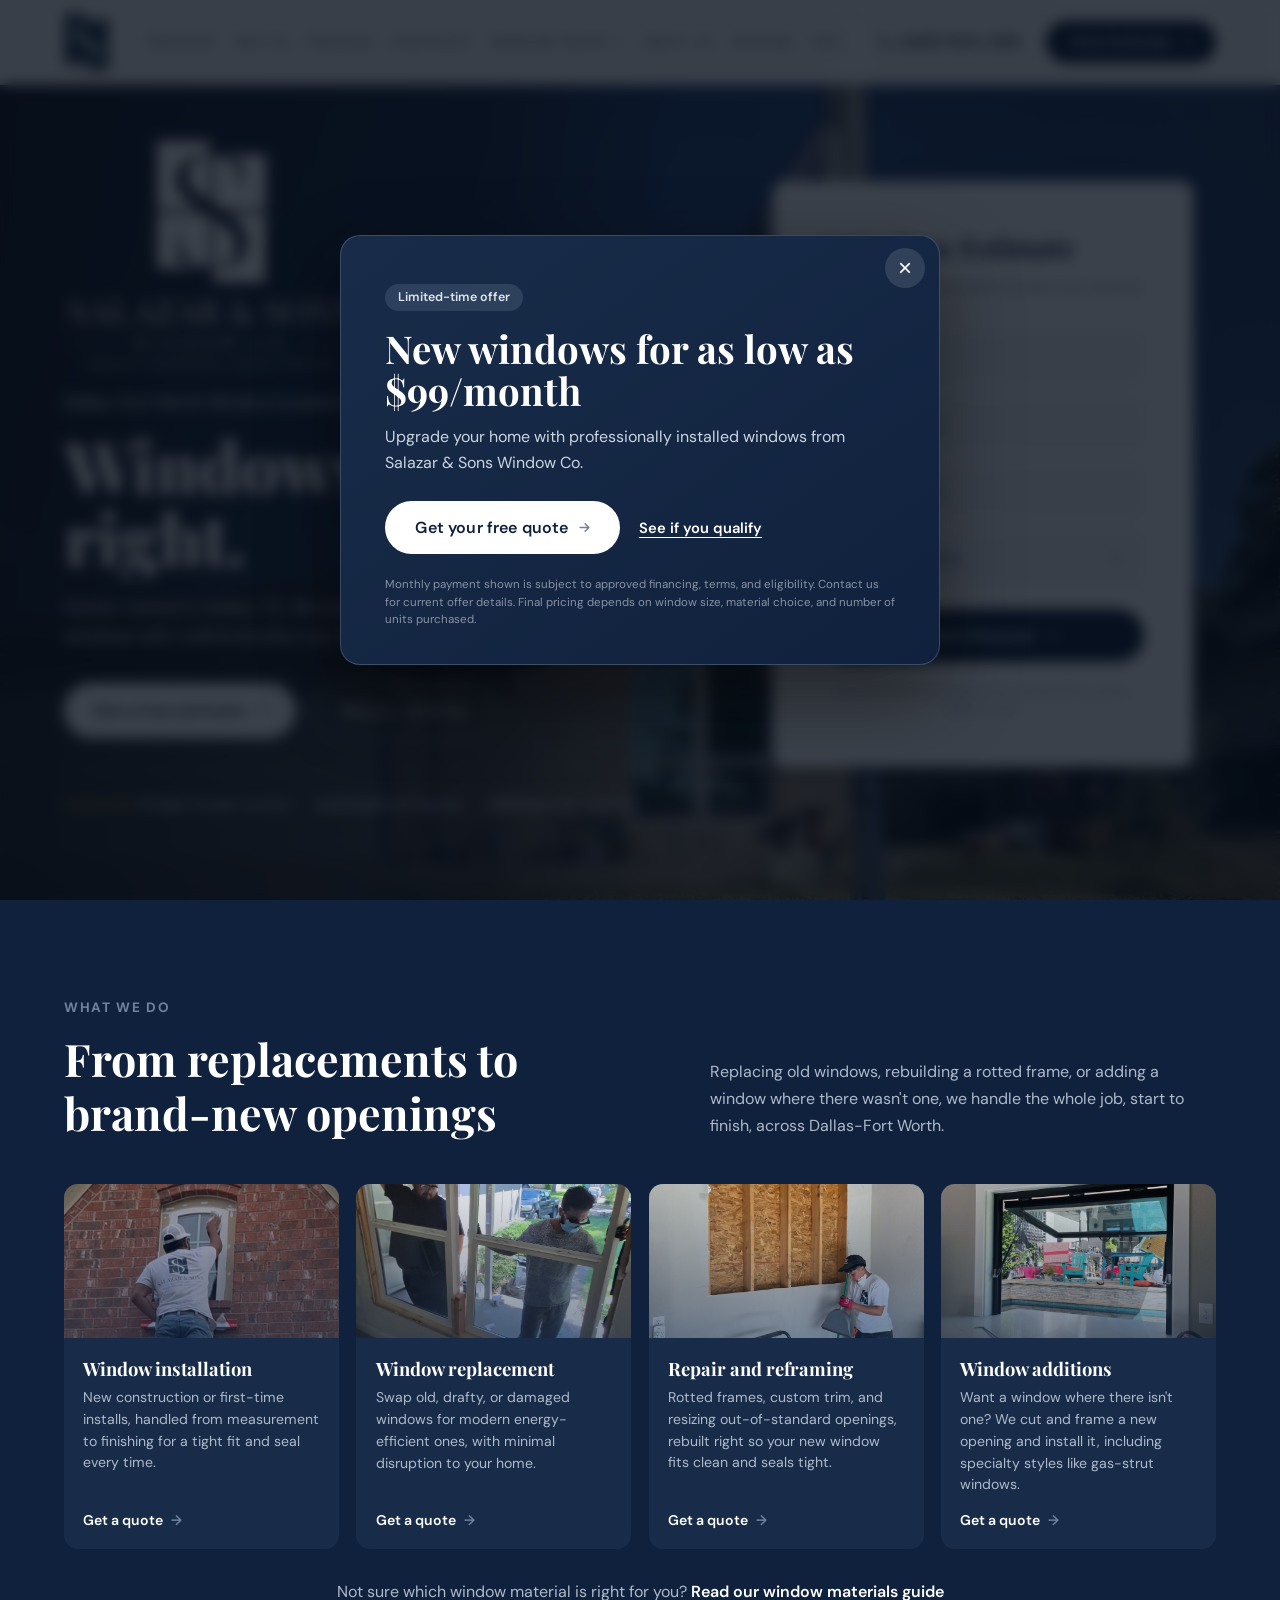
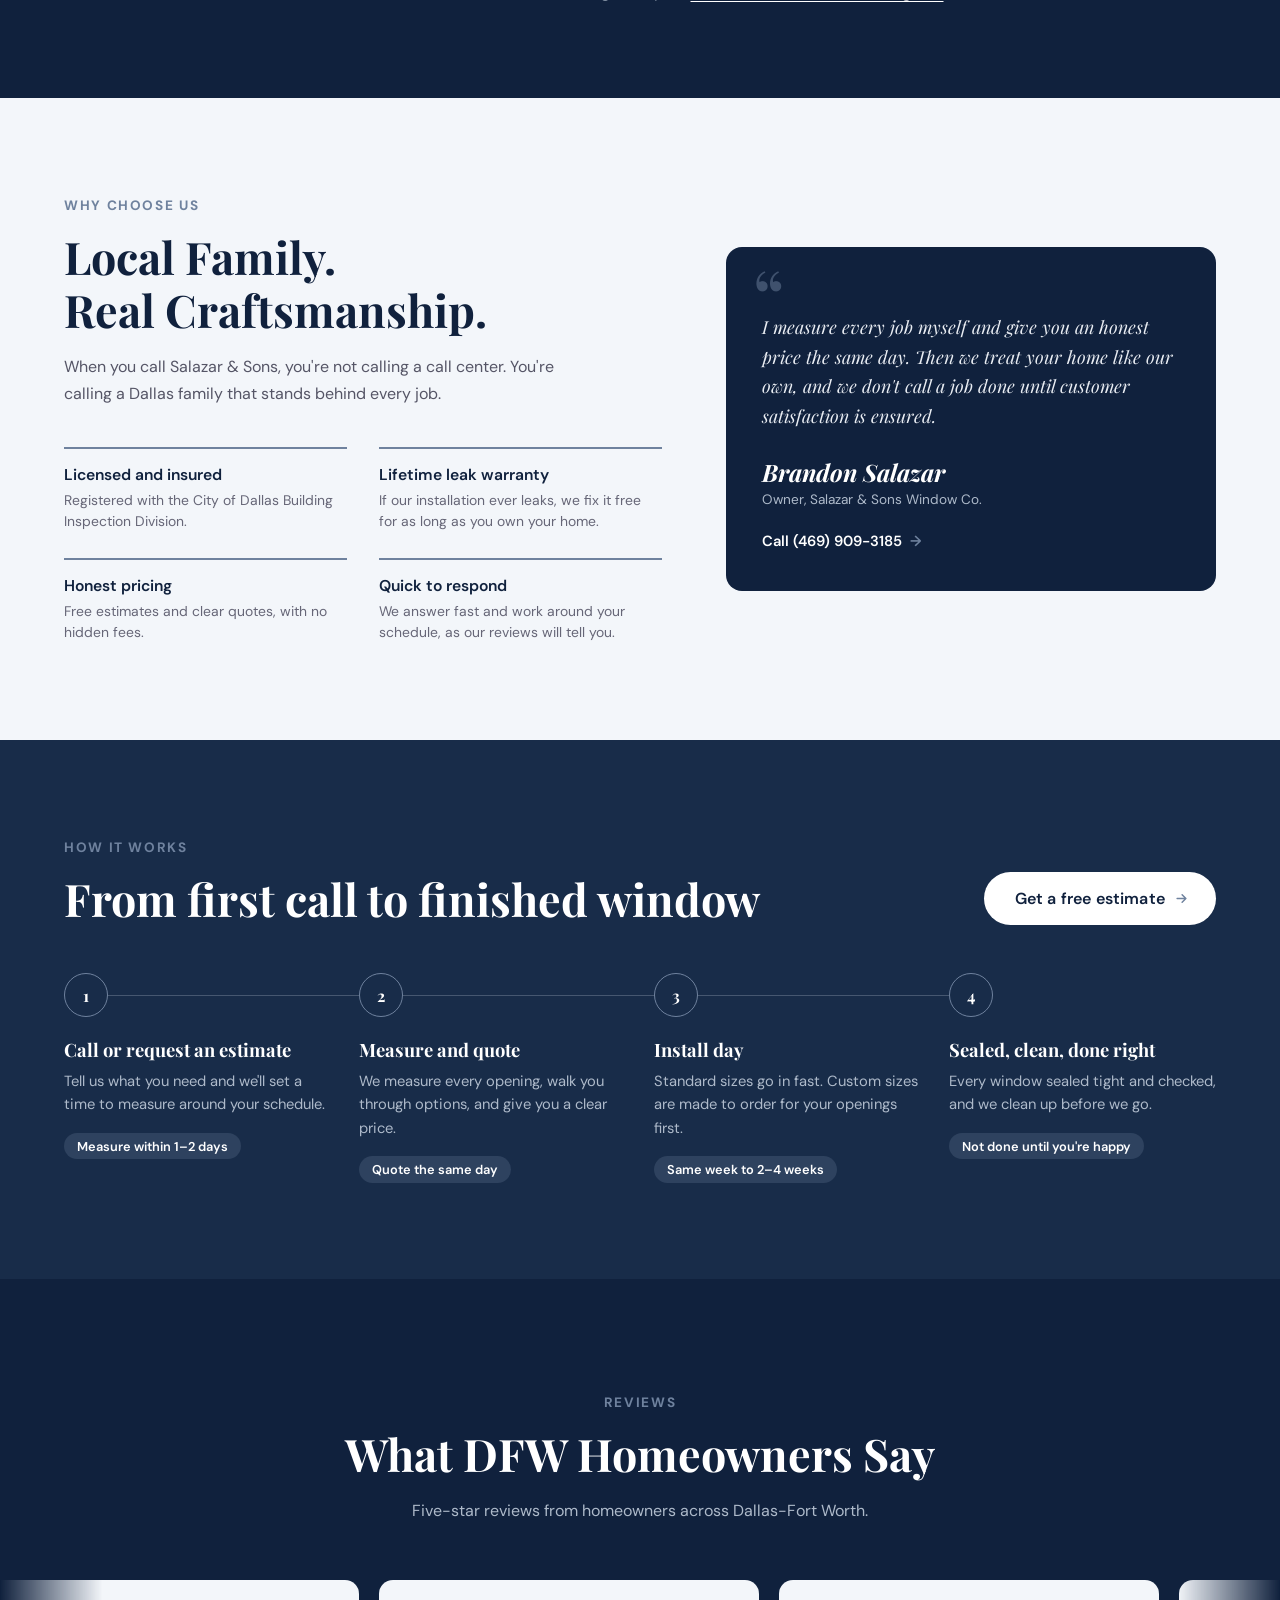
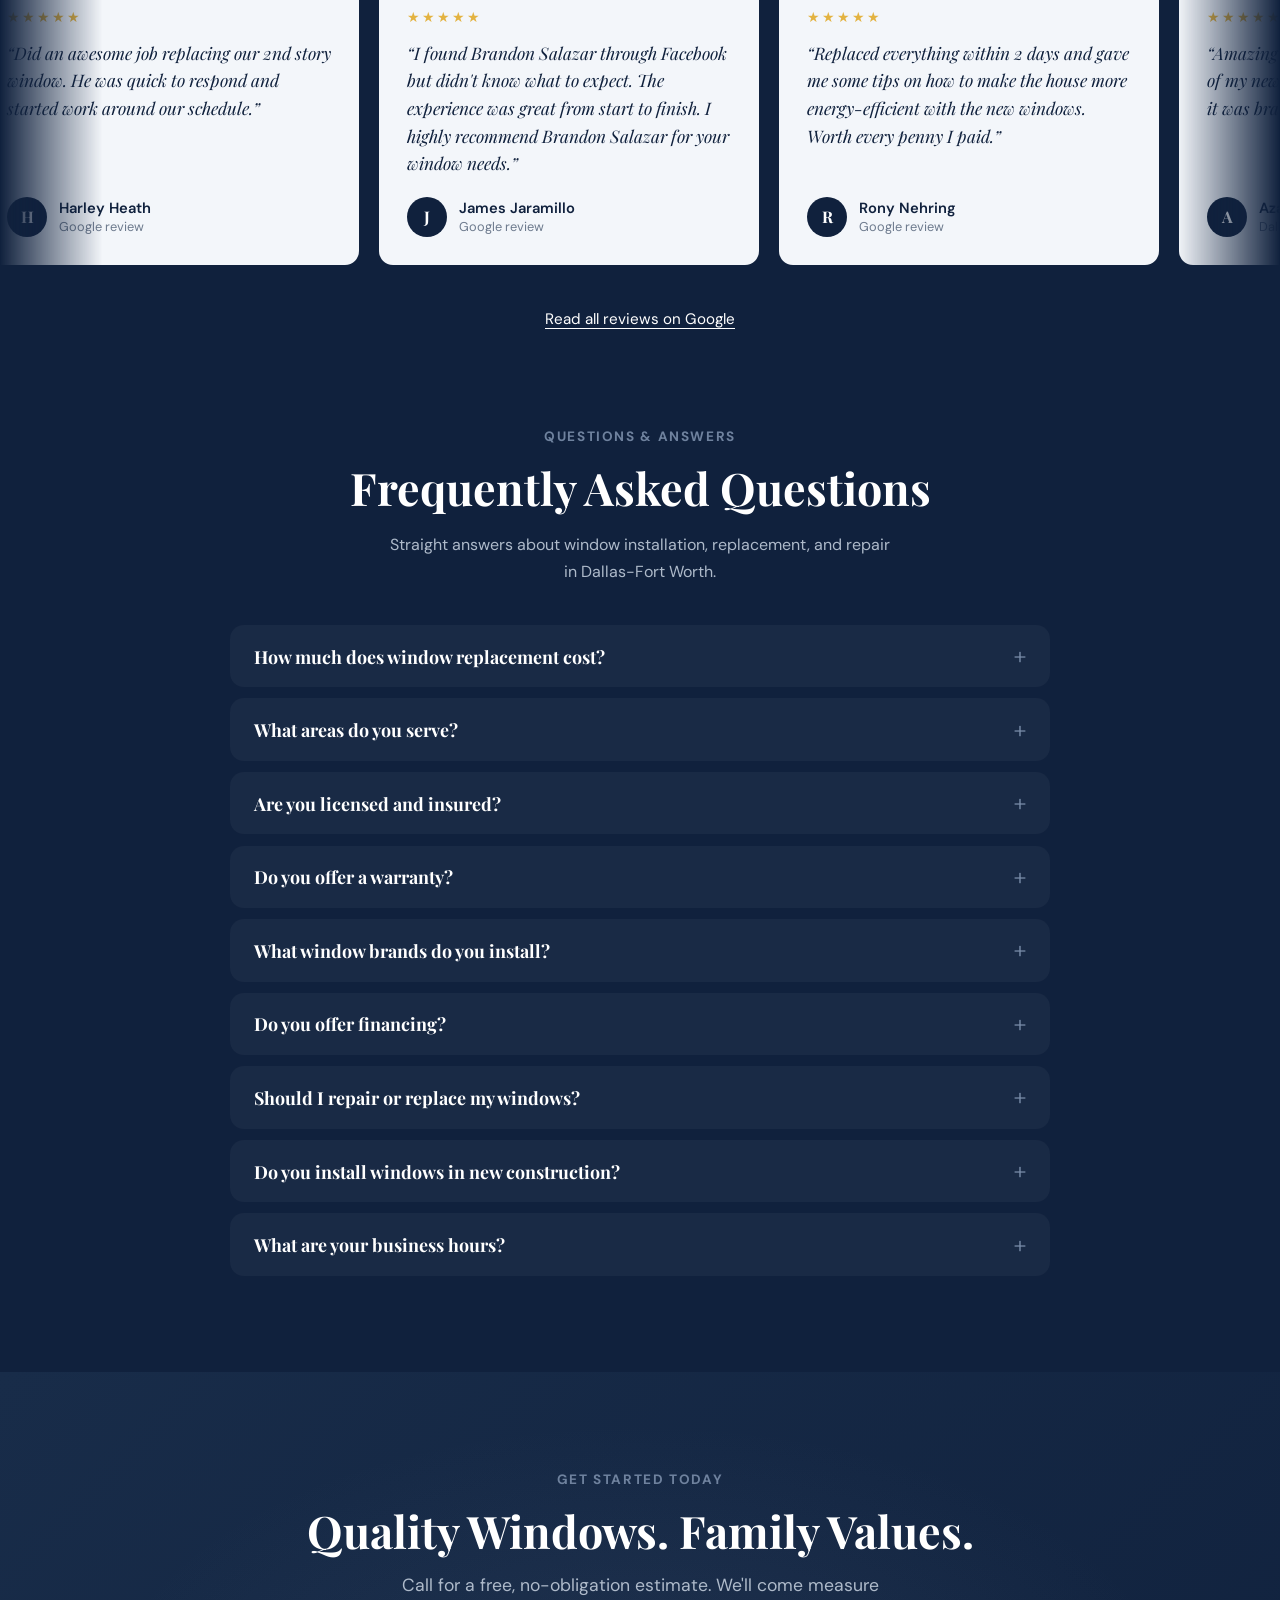
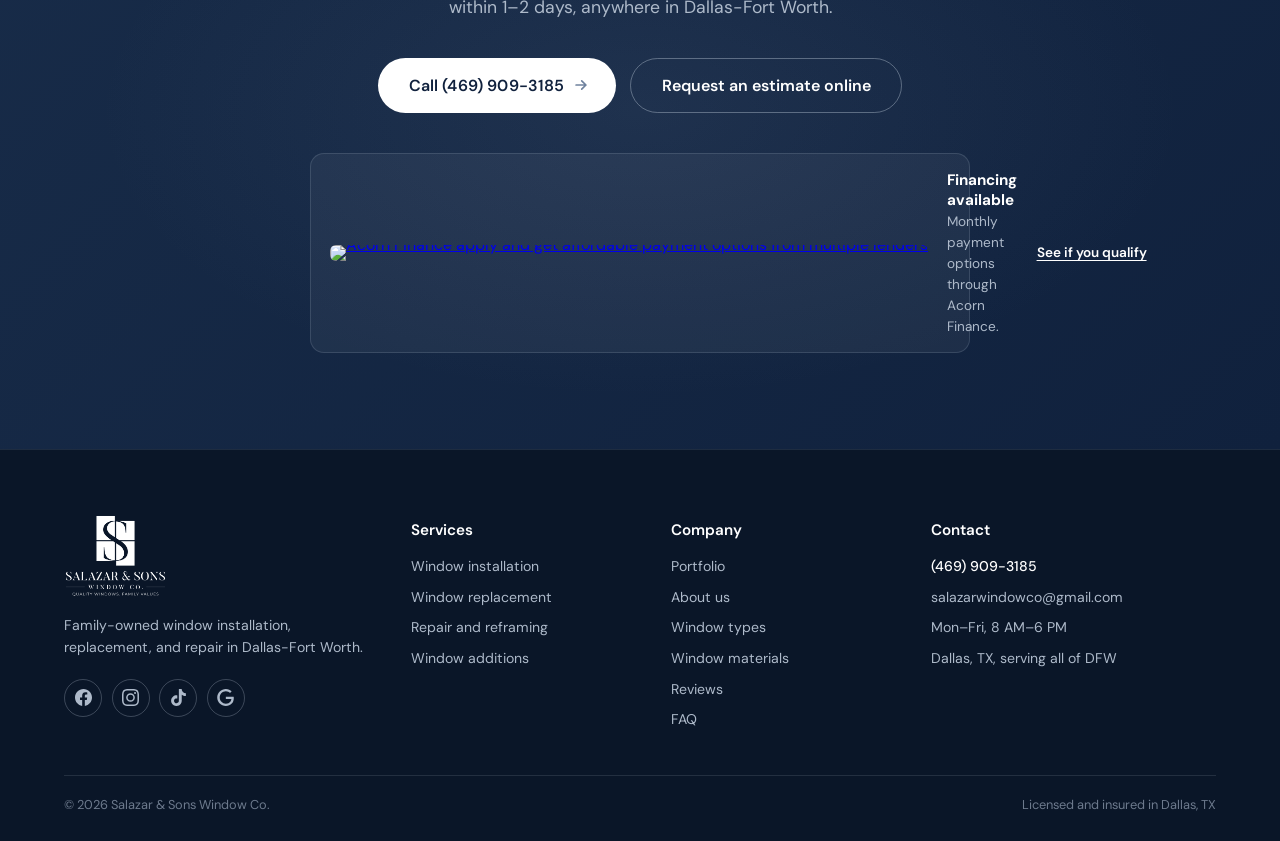
==== commit 78c6d263: "Materials table: one card per material on phones instead of a sideways-scrolling table Co-Authored-B" ====
--- a/index.html
+++ b/index.html
@@ -202,7 +202,7 @@
 </script>
 <link href="https://fonts.googleapis.com/css2?family=Playfair+Display:wght@400;700;900&family=DM+Sans:wght@300;400;500&display=swap" rel="stylesheet">
 <link rel="preload" as="image" href="images/hero-home.jpg" fetchpriority="high">
-<link rel="stylesheet" href="styles.css?v=7">
+<link rel="stylesheet" href="styles.css?v=8">
 </head>
 <body>
 
--- a/styles.css
+++ b/styles.css
@@ -1087,8 +1087,19 @@
 .mt-note { color: #6a7a90; font-size: 0.85rem; margin-top: 0.8rem; }
 /* phones: keep row labels pinned while the table scrolls sideways */
 .mt tbody th, .mt thead th:first-child { position: sticky; left: 0; background: var(--white); z-index: 1; }
-.mt-swipe { display: none; color: #6a7a90; font-size: 0.85rem; margin-bottom: 0.6rem; }
-@media (max-width: 700px) { .mt-swipe { display: block; } }
+/* phones: the table becomes one card per material */
+.mt-cards { display: none; }
+@media (max-width: 700px) {
+  .mt-wrap { display: none; }
+  .mt-cards { display: grid; gap: 0.8rem; }
+  .mt-card { position: relative; background: var(--white); border-radius: 16px; padding: 1.1rem 1.2rem 0.6rem; box-shadow: 0 6px 20px rgba(16,33,61,0.06); }
+  .mt-card h3 { font-family: 'Playfair Display', serif; font-size: 1.15rem; color: var(--navy); margin-bottom: 0.4rem; }
+  .mt-card dl > div { display: flex; justify-content: space-between; gap: 1rem; padding: 0.5rem 0; border-top: 1px solid #e4e9f0; font-size: 0.92rem; }
+  .mt-card dt { color: #5a6a80; }
+  .mt-card dd { color: var(--navy); font-weight: 500; text-align: right; }
+  .mt-card .cost { font-weight: 600; letter-spacing: 0.08em; color: var(--navy); }
+  .mt-card .cost-off { color: #c9d2de; }
+}
 .m-list { margin-top: 4rem; display: grid; gap: 1.2rem; }
 .m-item { display: grid; grid-template-columns: 0.85fr 1.15fr; gap: 3rem; background: var(--white); border-radius: 18px; padding: 2.2rem 2.4rem; box-shadow: 0 6px 20px rgba(16,33,61,0.05); scroll-margin-top: 6rem; }
 .m-badge { display: inline-block; background: var(--navy); color: var(--white); font-size: 0.75rem; padding: 0.3rem 0.7rem; border-radius: 999px; margin-bottom: 0.7rem; }
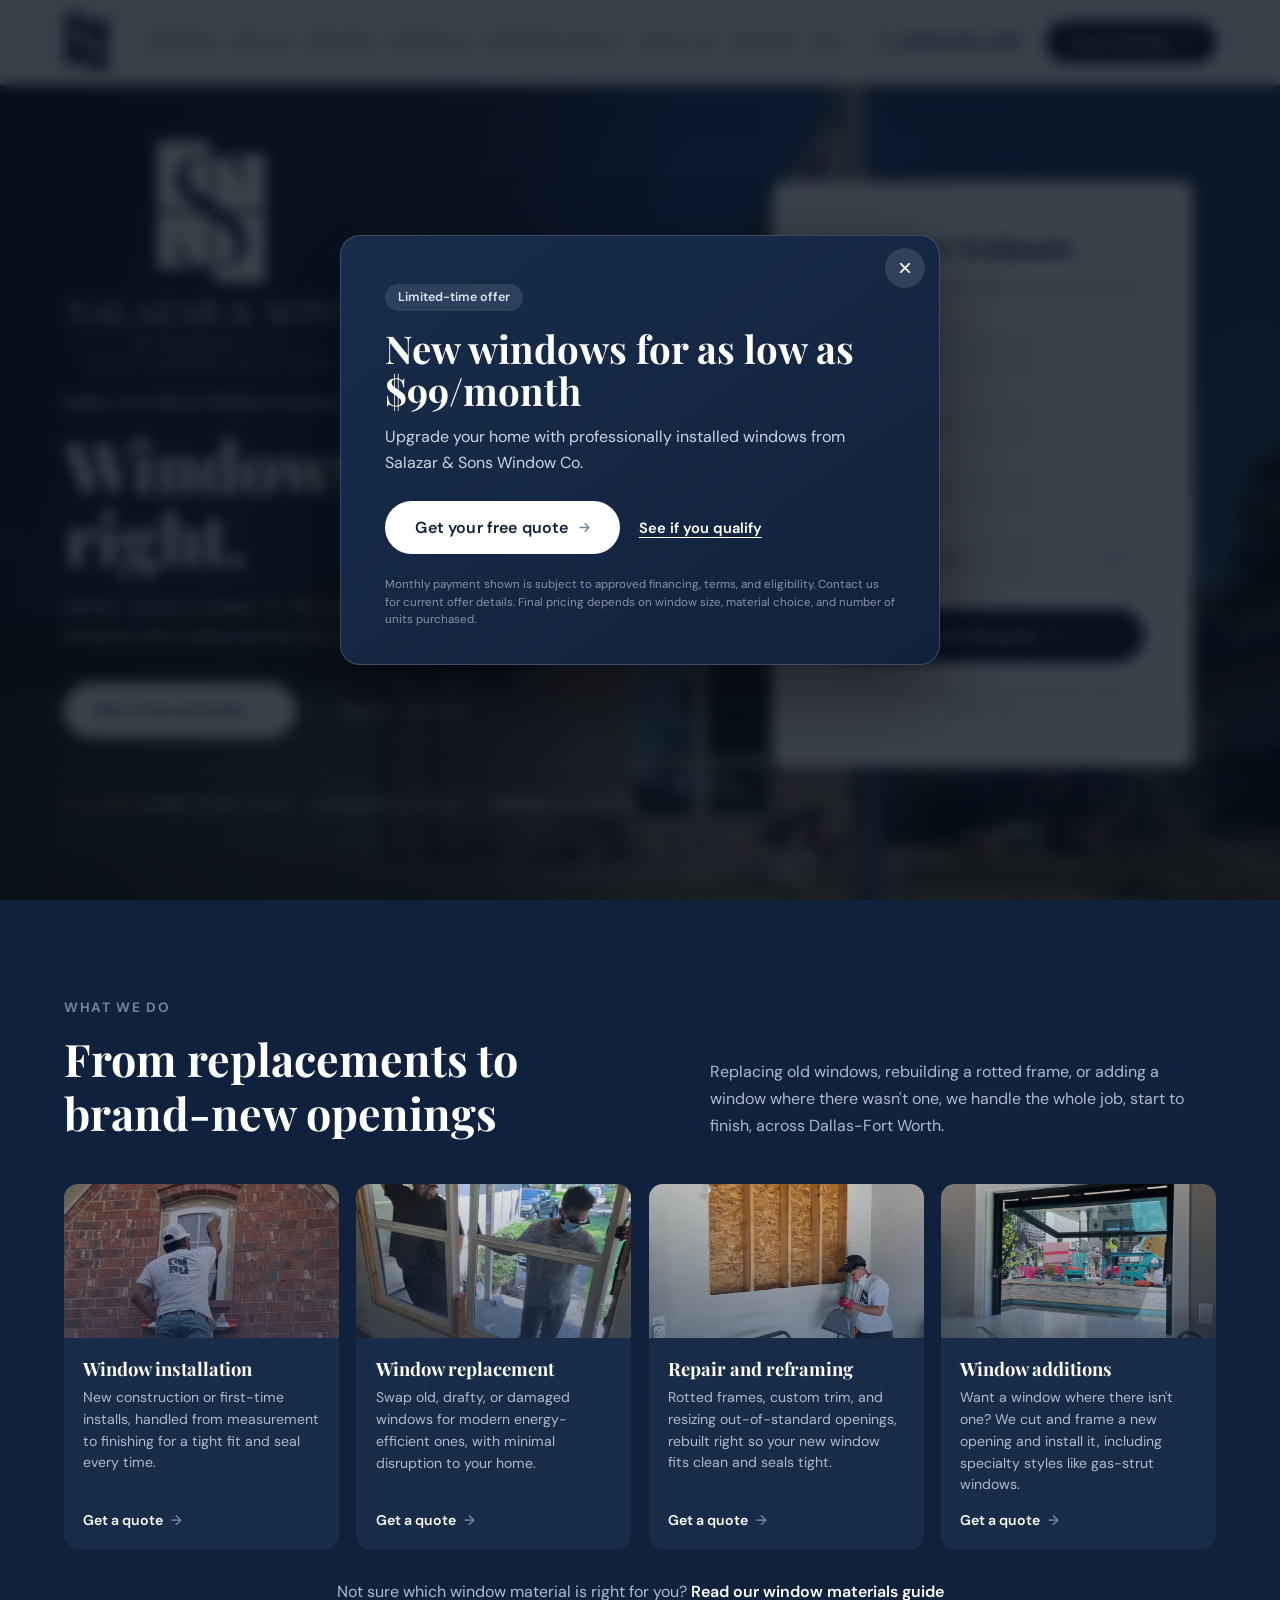
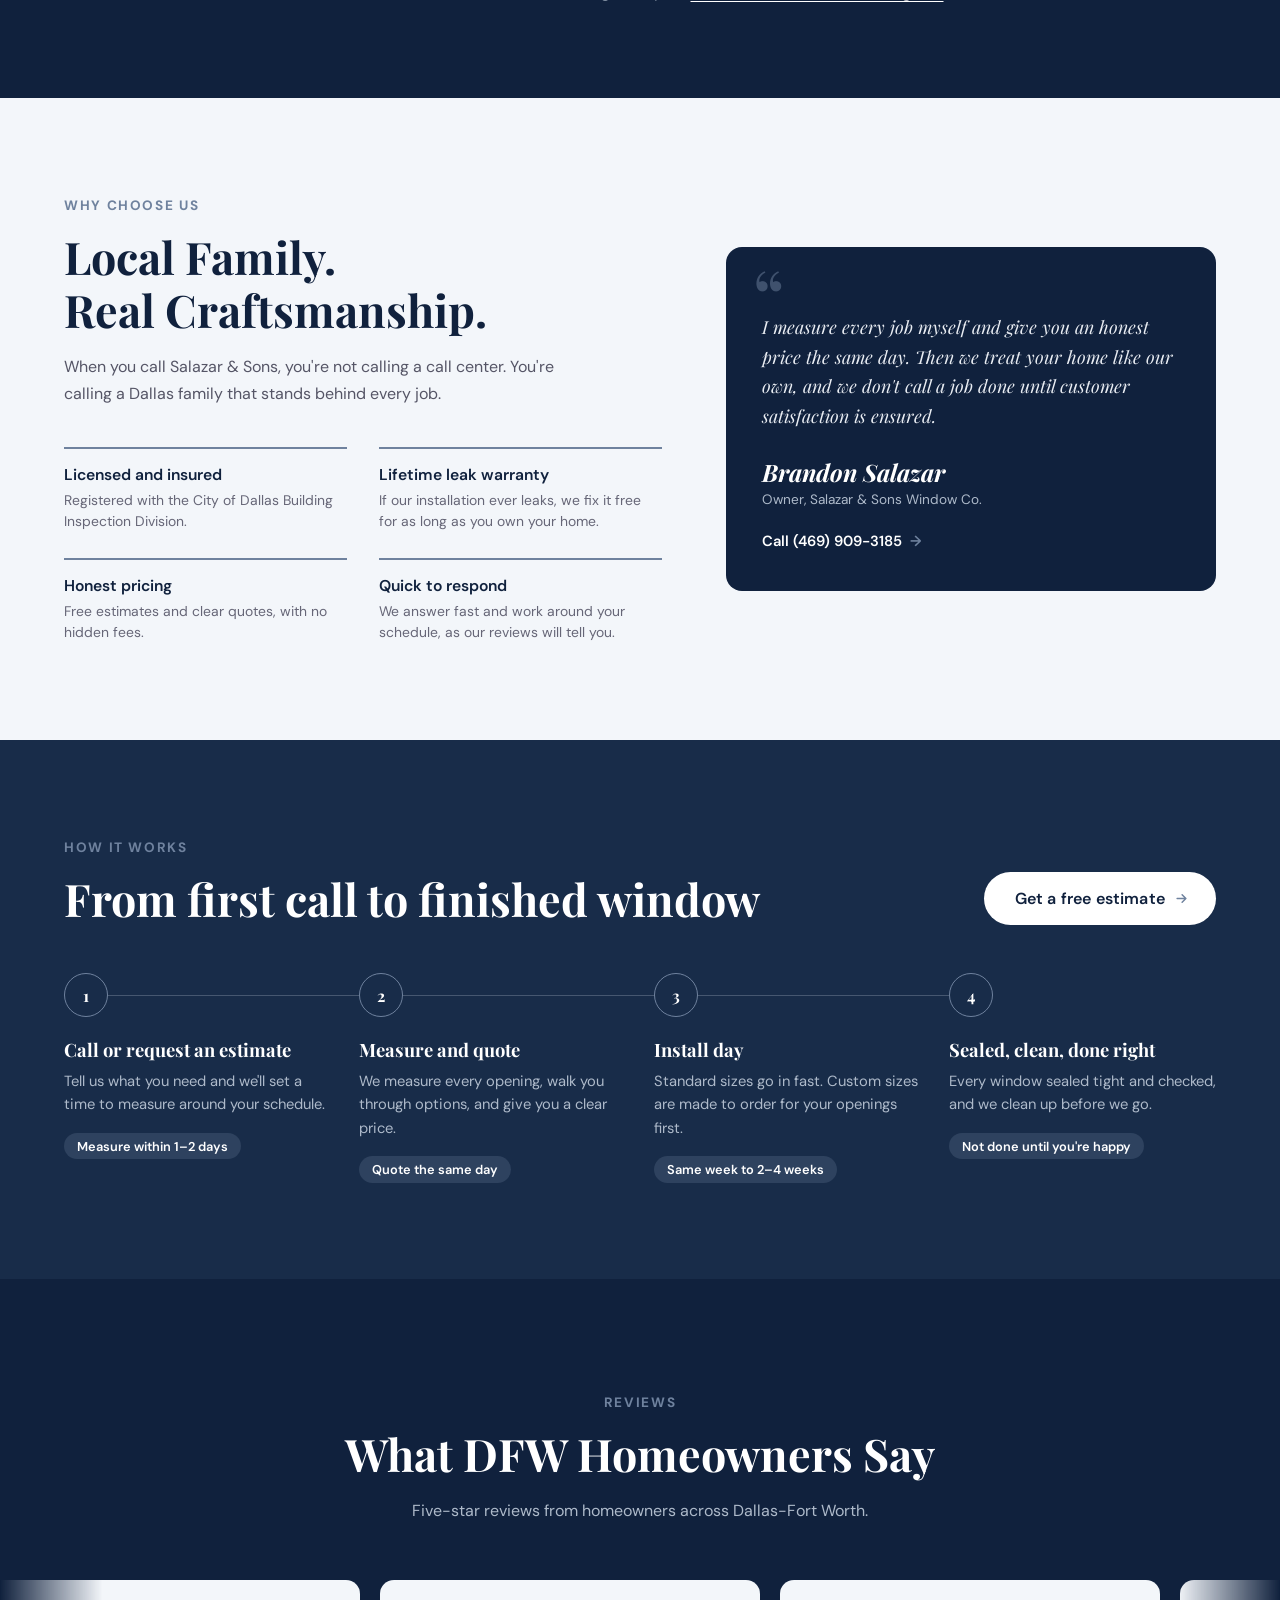
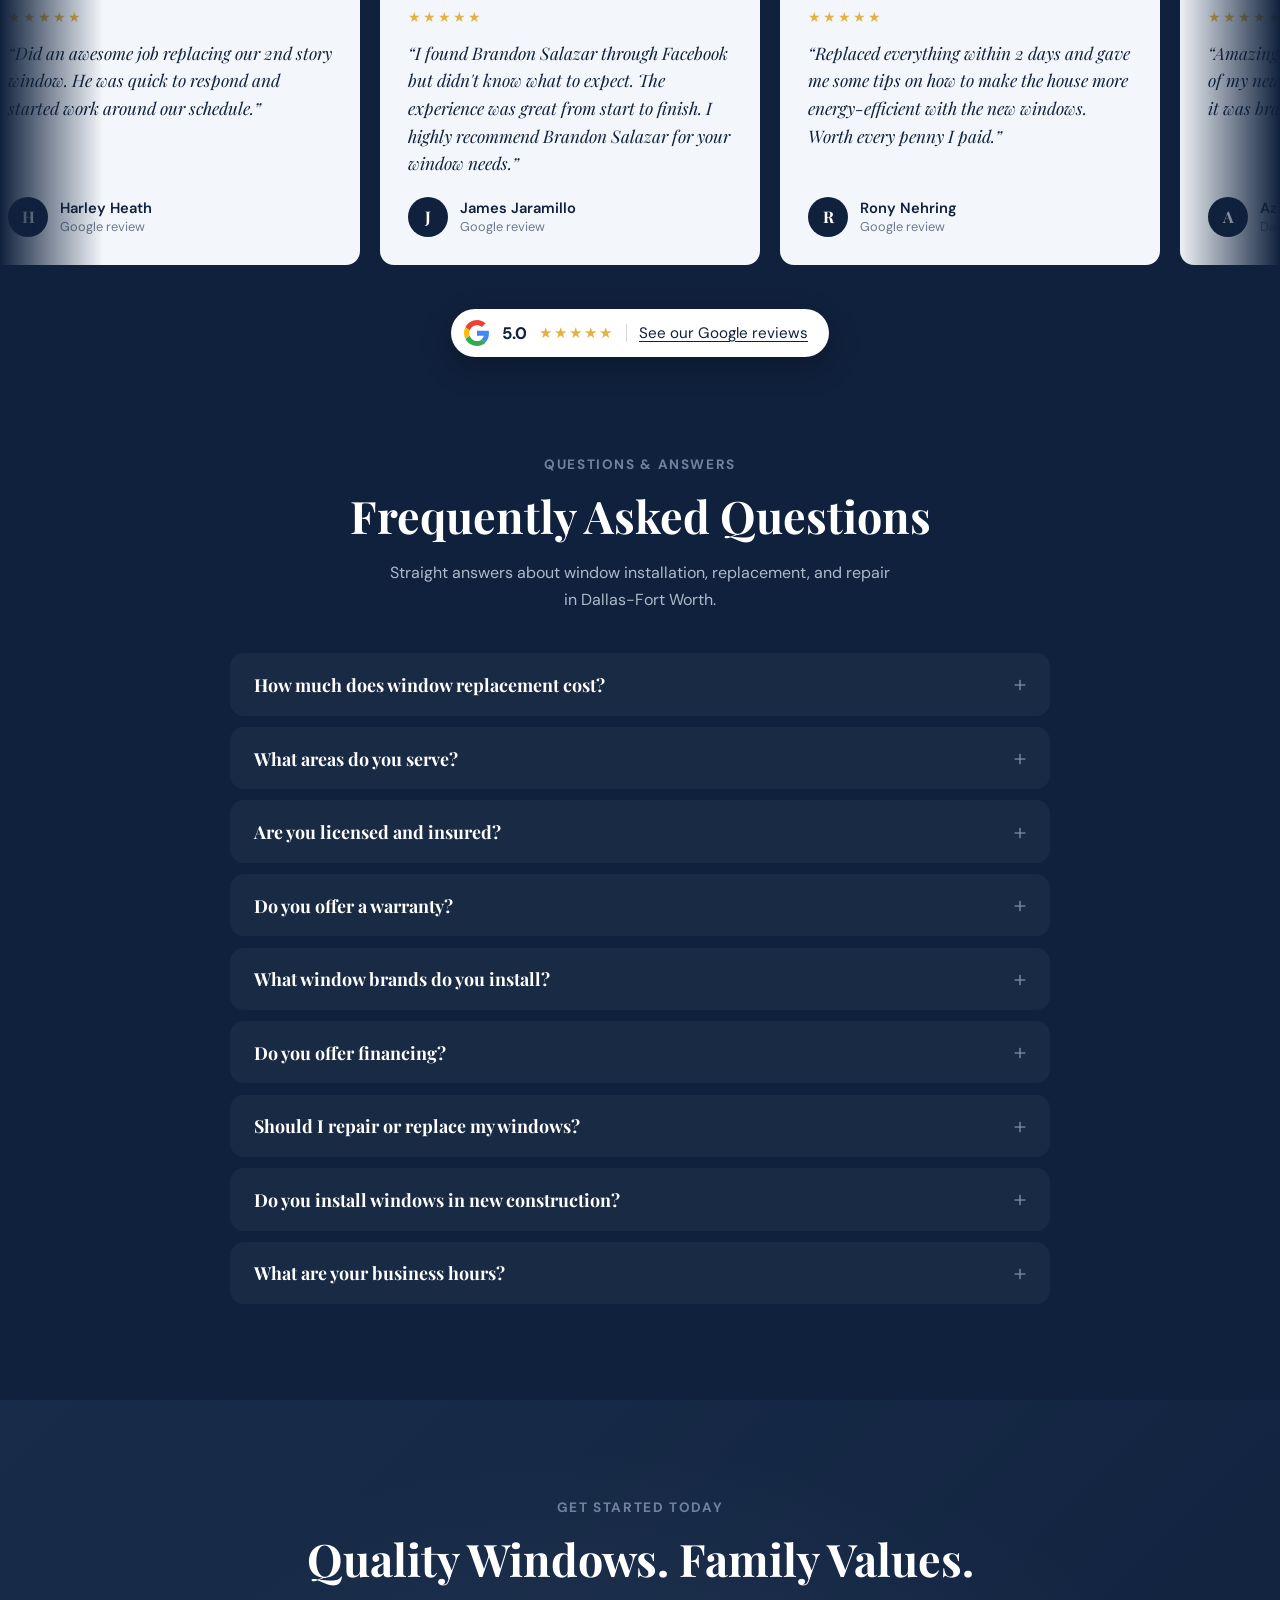
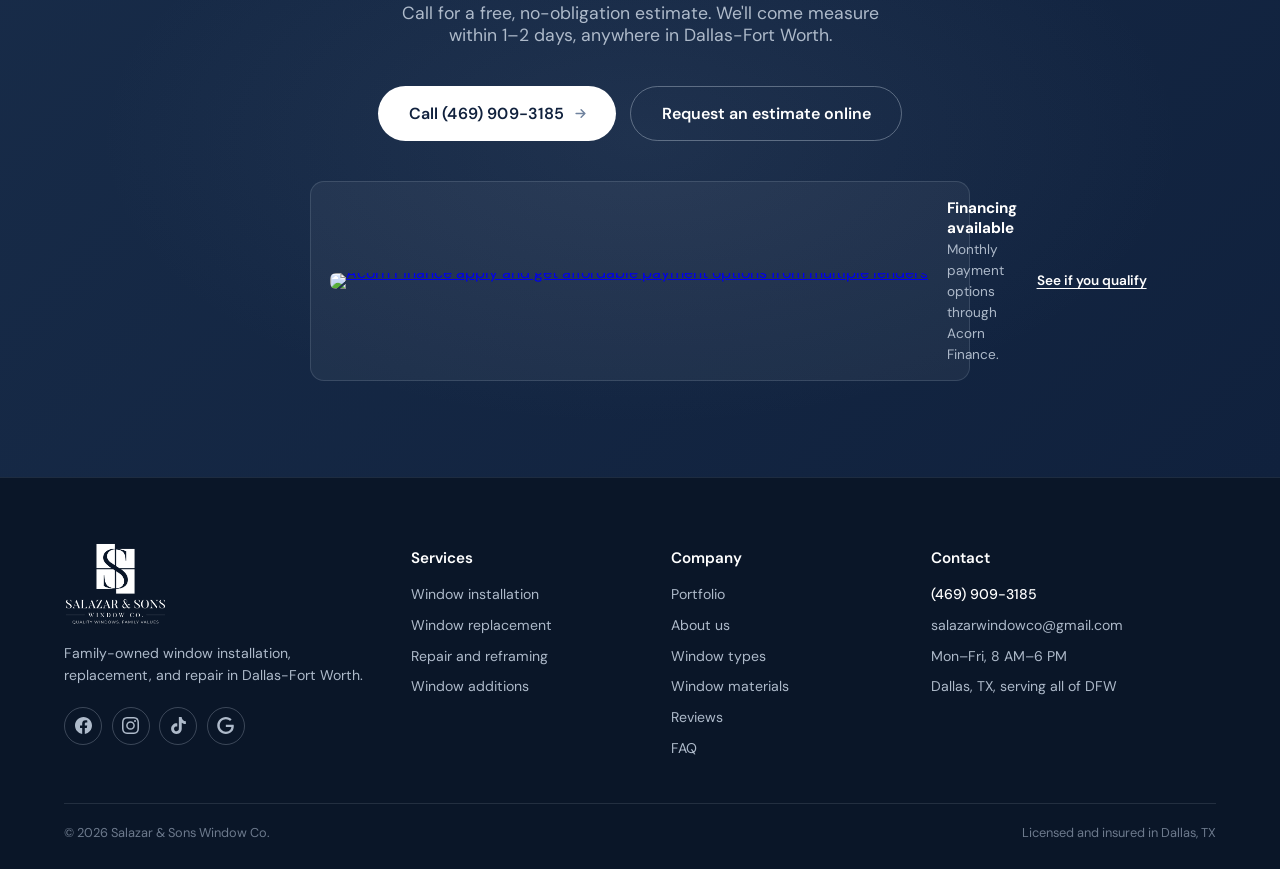
==== commit 22a1495a: "Reviews: Google rating pill replaces the plain reviews link Co-Authored-By: Claude Opus 5.5 <noreply" ====
--- a/index.html
+++ b/index.html
@@ -202,7 +202,7 @@
 </script>
 <link href="https://fonts.googleapis.com/css2?family=Playfair+Display:wght@400;700;900&family=DM+Sans:wght@300;400;500&display=swap" rel="stylesheet">
 <link rel="preload" as="image" href="images/hero-home.jpg" fetchpriority="high">
-<link rel="stylesheet" href="styles.css?v=8">
+<link rel="stylesheet" href="styles.css?v=9">
 </head>
 <body>
 
@@ -486,7 +486,13 @@
       </figure>
     </div>
   </div>
-  <a class="reviews-google" href="https://share.google/jhN7no9mpjALI7C3J" target="_blank" rel="noopener">Read all reviews on Google</a>
+  <a class="reviews-google" href="https://share.google/jhN7no9mpjALI7C3J" target="_blank" rel="noopener">
+    <svg class="g-logo" viewBox="0 0 48 48" aria-hidden="true"><path fill="#EA4335" d="M24 9.5c3.5 0 6.6 1.2 9.1 3.6l6.8-6.8C35.8 2.4 30.3 0 24 0 14.6 0 6.6 5.4 2.7 13.3l7.9 6.2C12.5 13.6 17.8 9.5 24 9.5z"/><path fill="#4285F4" d="M46.1 24.5c0-1.6-.1-3.1-.4-4.5H24v9h12.4c-.5 2.9-2.2 5.3-4.6 6.9l7.4 5.7c4.3-4 6.9-9.9 6.9-17.1z"/><path fill="#FBBC05" d="M10.6 28.5c-.5-1.4-.8-2.9-.8-4.5s.3-3.1.8-4.5l-7.9-6.2C1 16.6 0 20.2 0 24s1 7.4 2.7 10.7l7.9-6.2z"/><path fill="#34A853" d="M24 48c6.5 0 11.9-2.1 15.9-5.8l-7.4-5.7c-2.1 1.4-4.8 2.3-8.5 2.3-6.2 0-11.5-4.1-13.4-9.8l-7.9 6.2C6.6 42.6 14.6 48 24 48z"/></svg>
+    <strong>5.0</strong><span class="sr-only"> out of 5 stars,</span>
+    <span class="rg-stars" aria-hidden="true">★★★★★</span>
+    <span class="rg-sep" aria-hidden="true"></span>
+    <span class="rg-count">See our Google reviews</span>
+  </a>
 </section>
 
 
--- a/styles.css
+++ b/styles.css
@@ -468,13 +468,25 @@
 }
 .review-name { display: block; font-weight: 600; font-size: 0.92rem; }
 .review-loc { display: block; color: var(--gray); font-size: 0.8rem; }
+/* Google rating pill under the reviews */
 .reviews-google {
-  display: inline-block;
+  position: relative; display: inline-flex; align-items: center; gap: 0.75rem;
   margin-top: 2.25rem;
-  color: var(--white); font-size: 0.95rem;
-  text-underline-offset: 4px;
-}
-.reviews-google:hover { color: var(--steel-light); }
+  padding: 0.7rem 1.3rem 0.7rem 0.8rem;
+  border-radius: 999px;
+  background: var(--white); color: var(--navy);
+  font-size: 0.95rem; text-decoration: none;
+  box-shadow: 0 10px 30px rgba(0,0,0,0.25);
+  transition: transform 0.2s, box-shadow 0.2s;
+}
+.reviews-google:hover { transform: translateY(-2px); box-shadow: 0 14px 34px rgba(0,0,0,0.32); }
+.reviews-google:focus-visible { outline: 2px solid var(--steel-light); outline-offset: 4px; }
+.reviews-google .g-logo { width: 26px; height: 26px; flex-shrink: 0; }
+.reviews-google strong { font-size: 1.05rem; }
+.rg-stars { color: #e3b341; letter-spacing: 2px; }
+.rg-sep { width: 1px; height: 18px; background: rgba(16,33,61,0.18); }
+.rg-count { text-decoration: underline; text-underline-offset: 3px; }
+@media (max-width: 700px) { .reviews-google { font-size: 0.85rem; gap: 0.55rem; } }
 
   /* ── ABOUT ── */
 .section-tag {
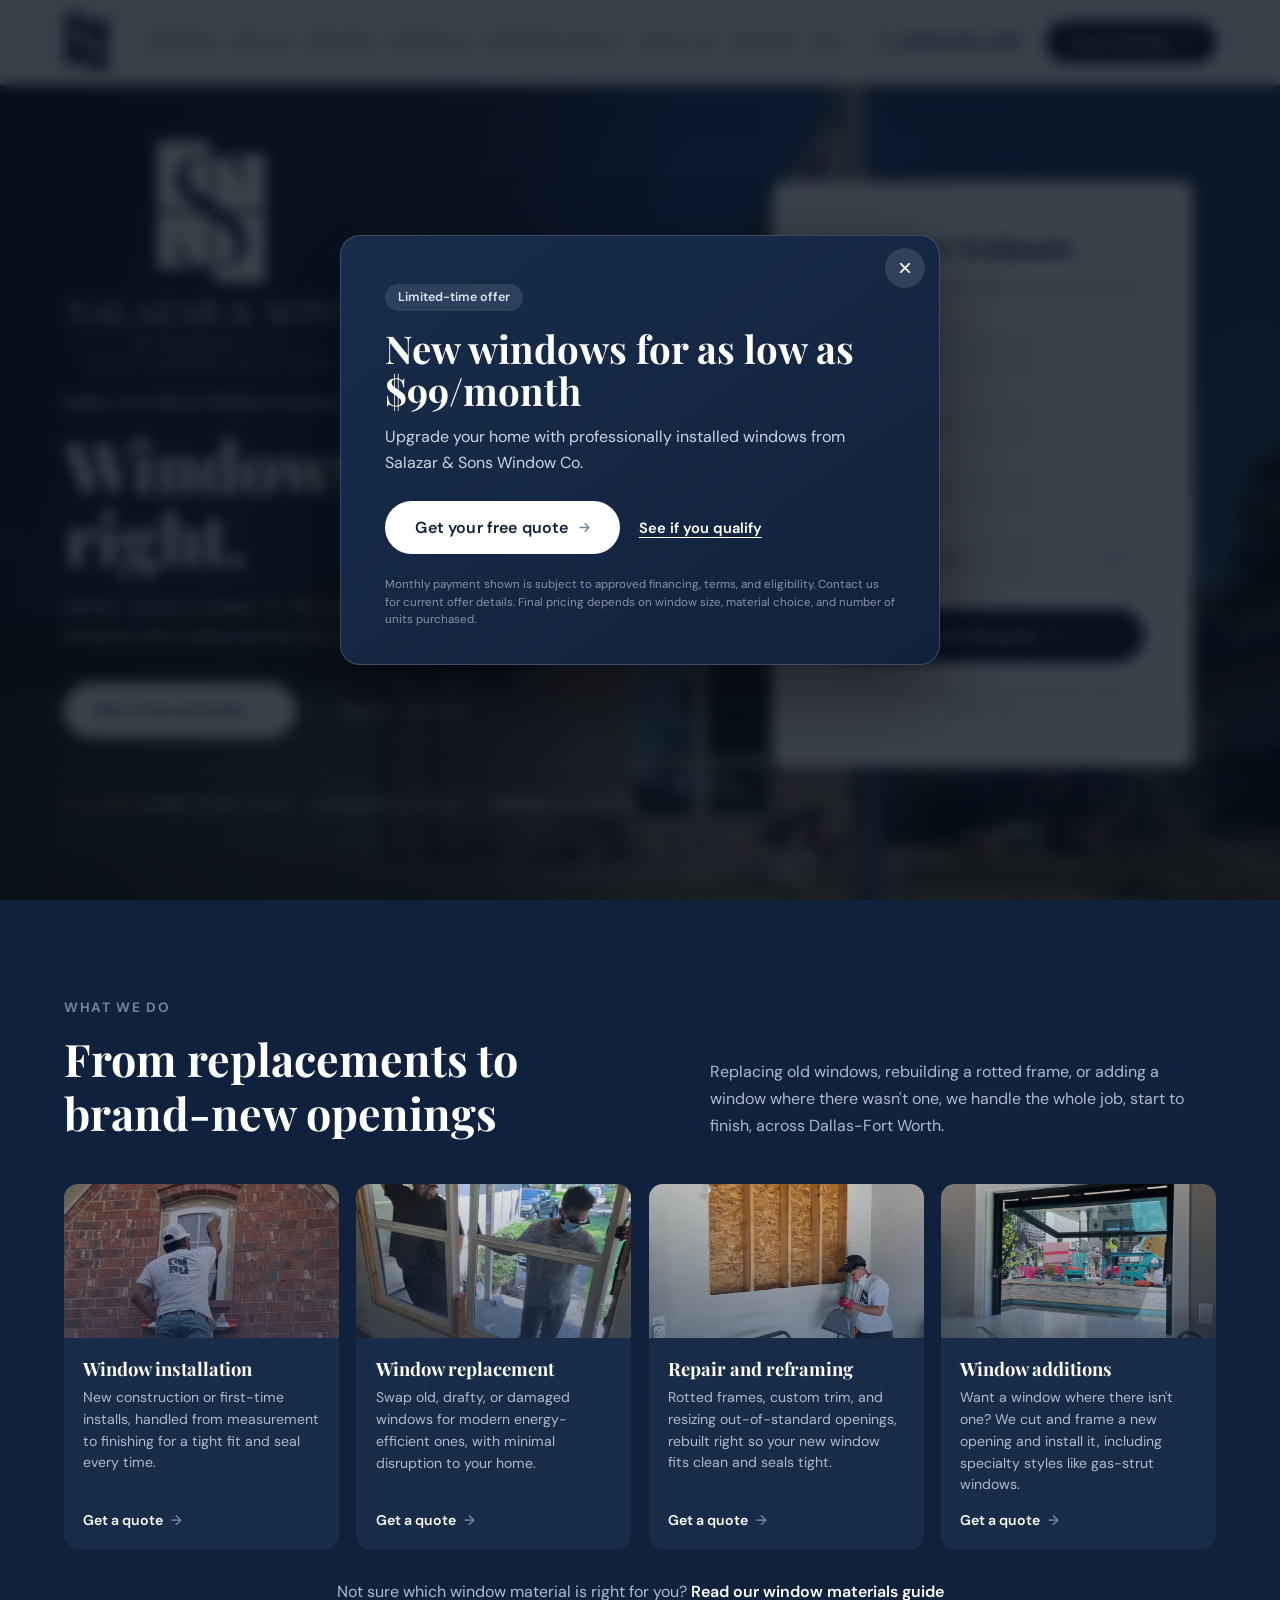
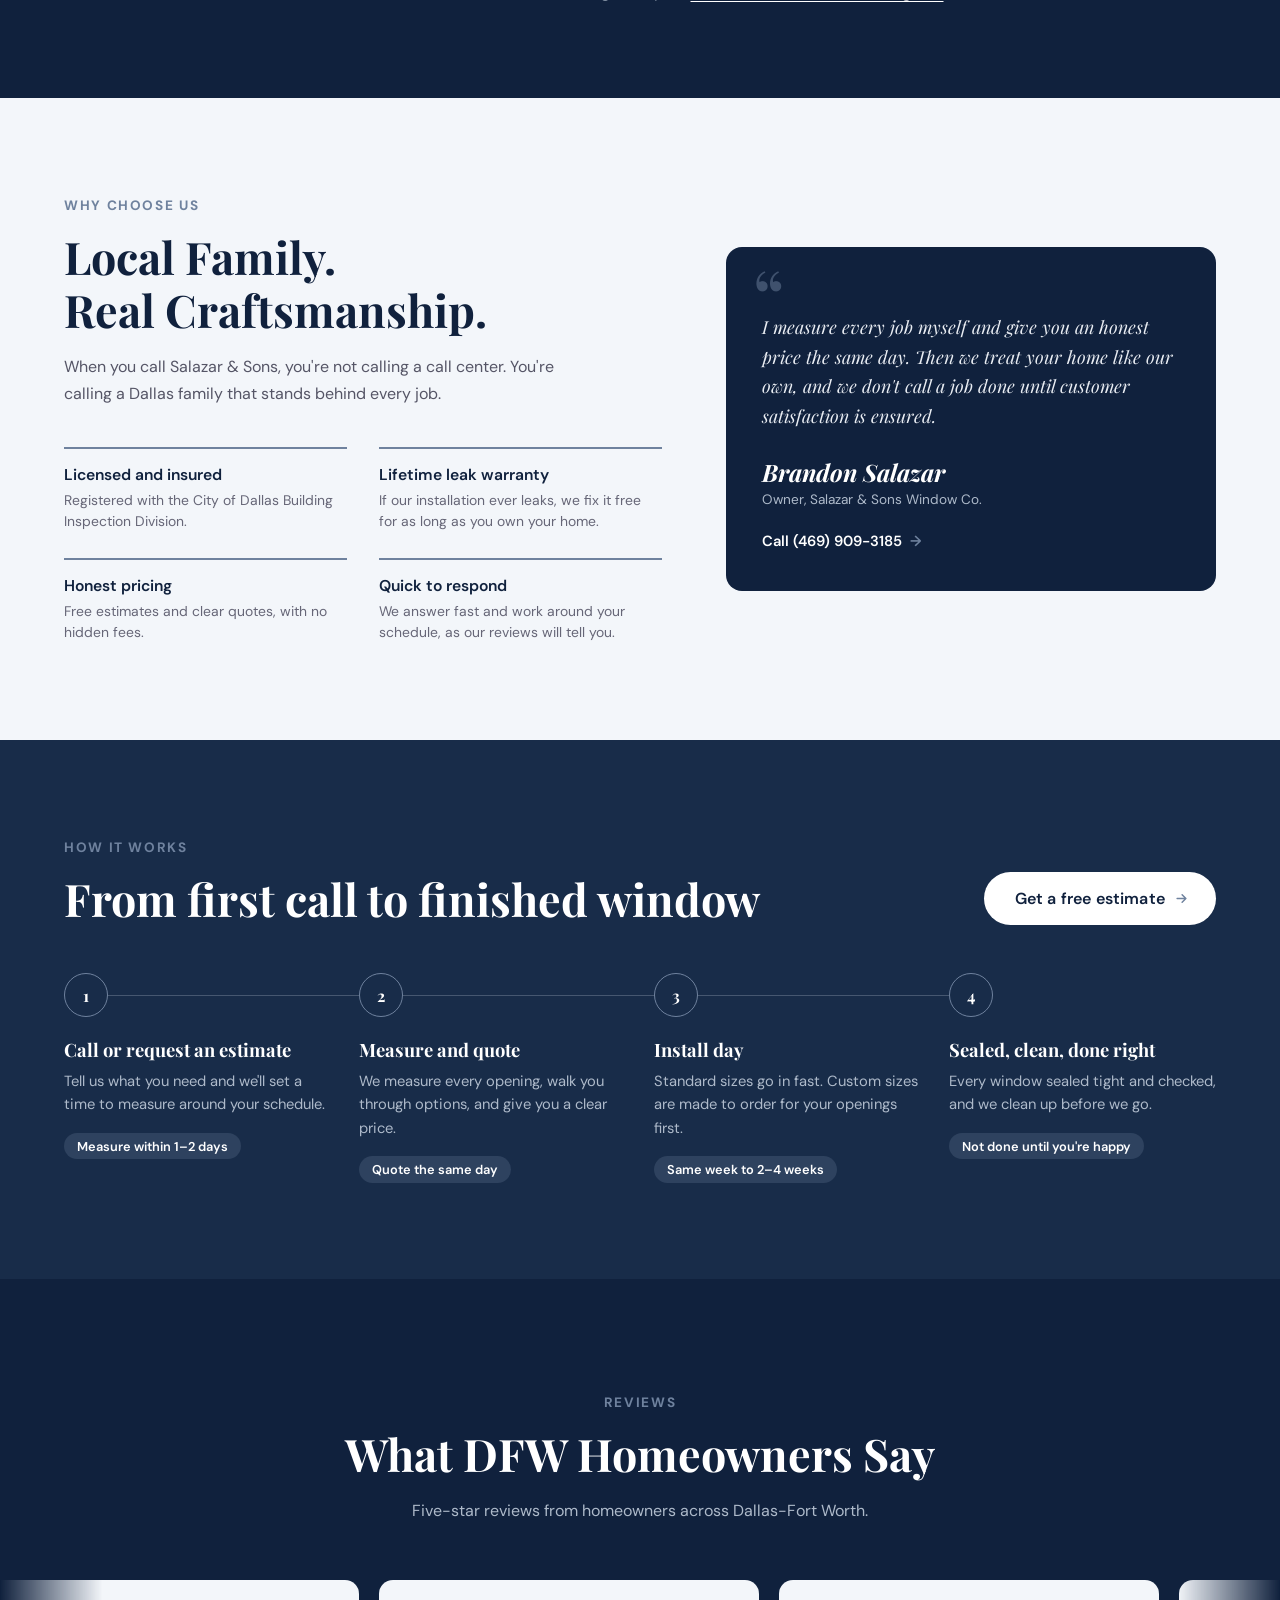
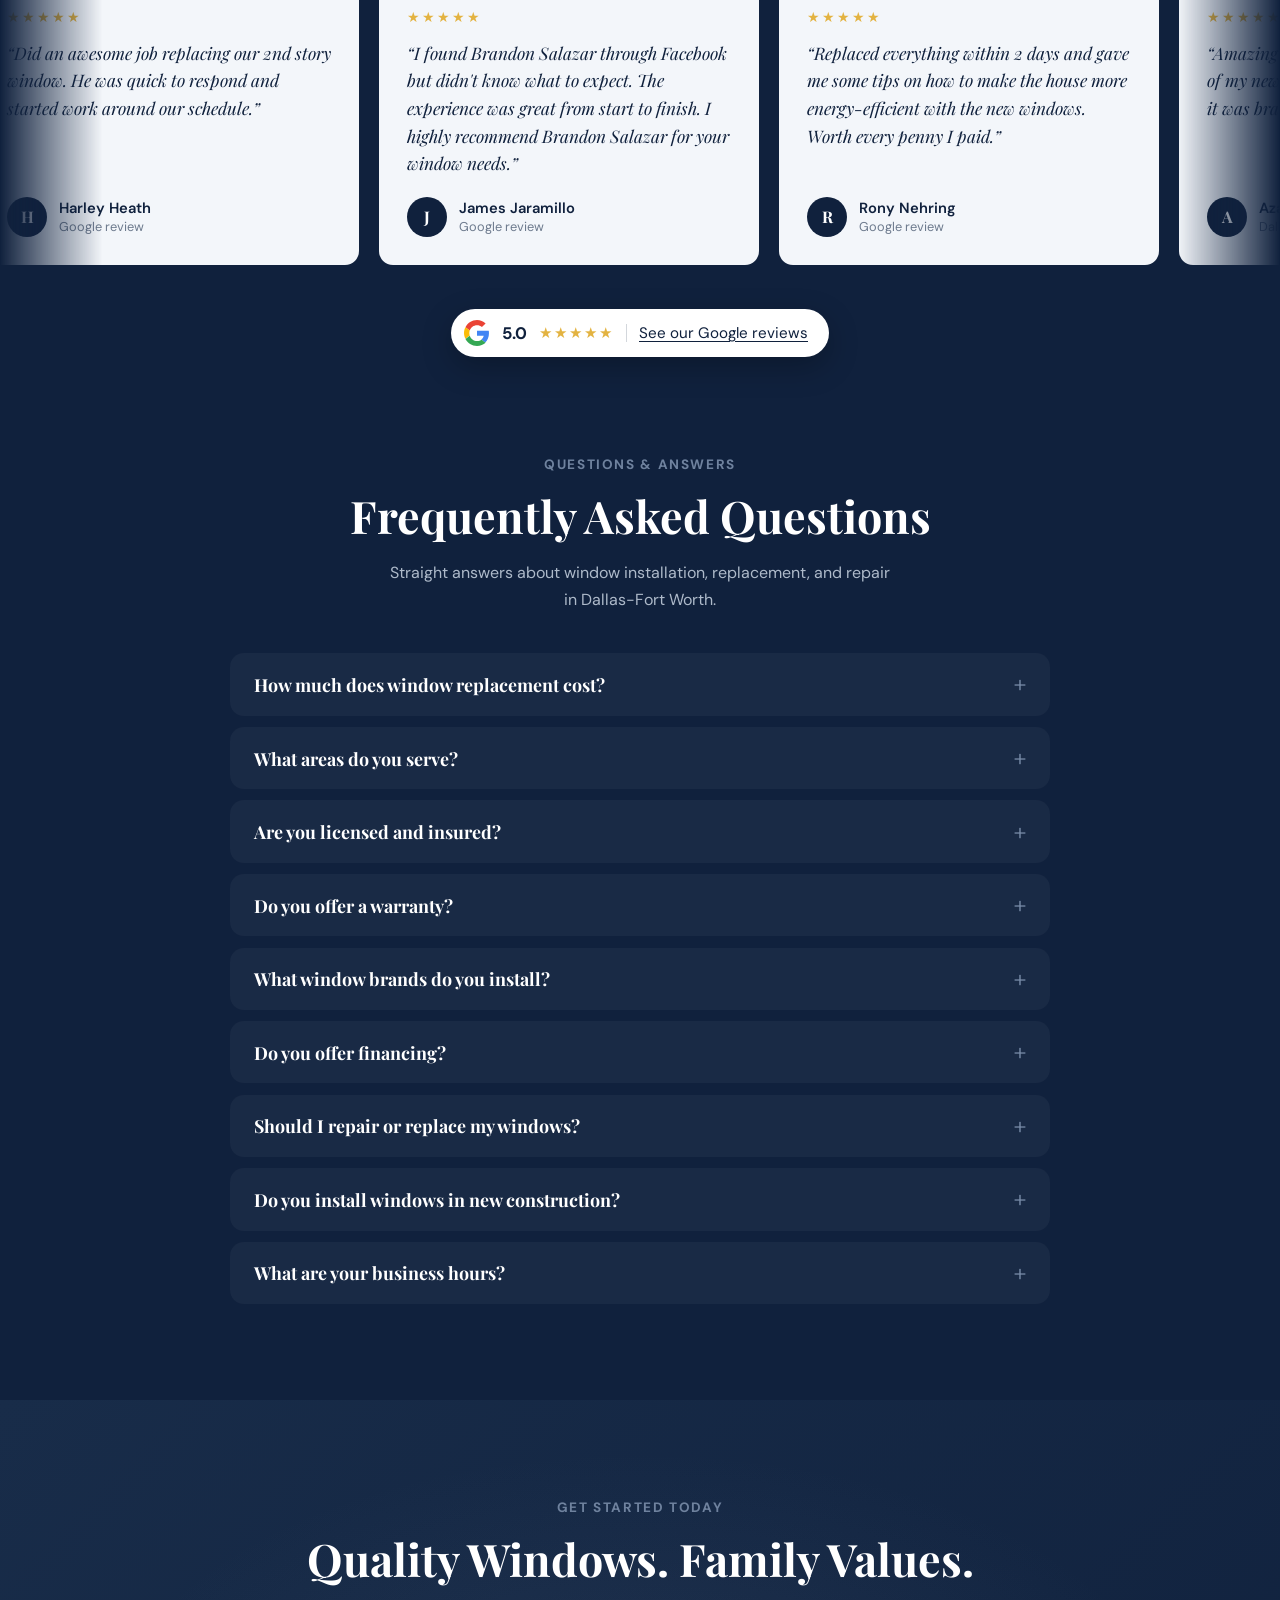
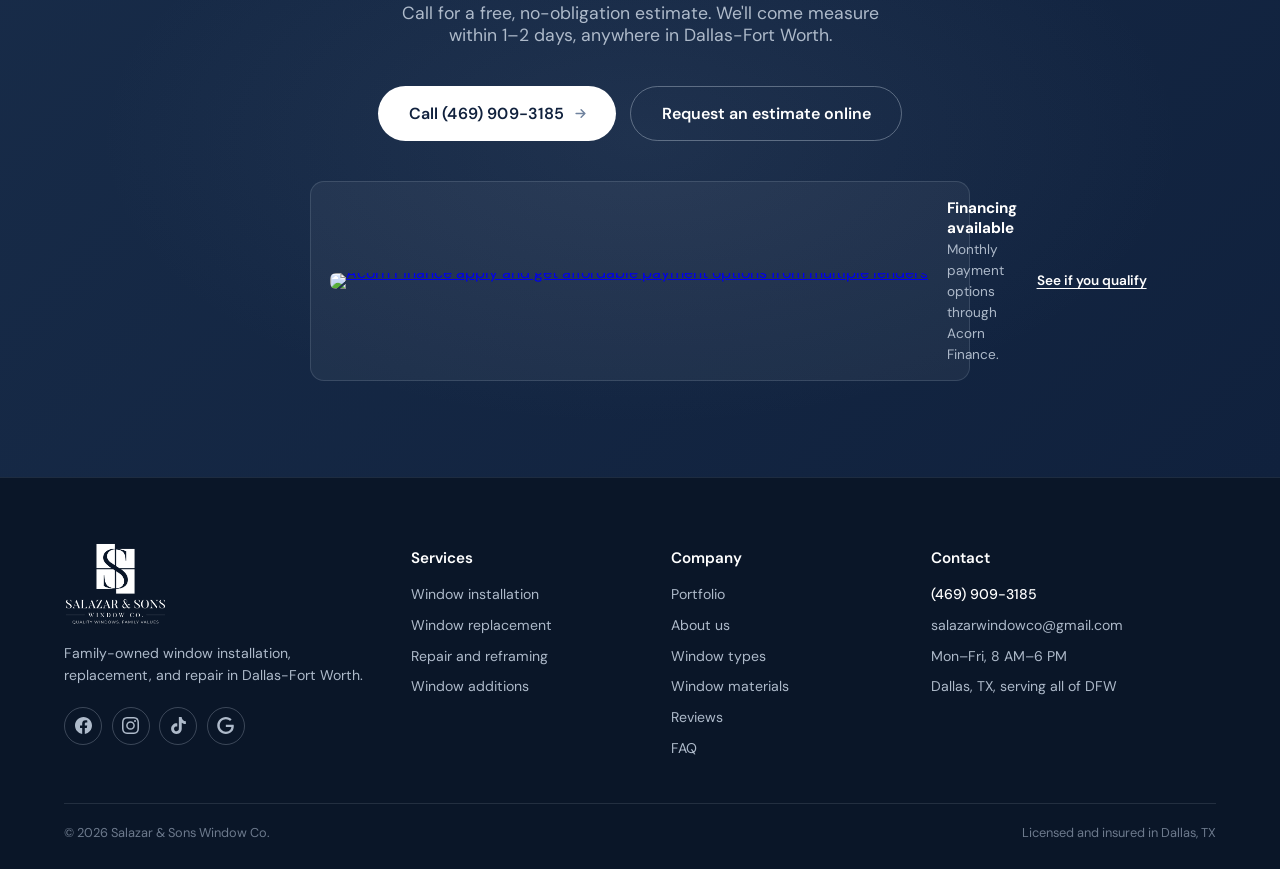
==== commit 541c9b35: "Tab icon: new S logo without the white box (navy on light tabs, white on dark) Co-Authored-By: Claud" ====
--- a/index.html
+++ b/index.html
@@ -59,6 +59,7 @@
 
 <!-- Favicon (moved from body) -->
 <link rel="icon" href="images/favicon.ico" sizes="48x48">
+<link rel="icon" type="image/svg+xml" href="images/favicon.svg">
 <link rel="icon" type="image/png" sizes="192x192" href="images/favicon-192.png">
 <link rel="apple-touch-icon" href="images/apple-touch-icon.png">
 <meta name="theme-color" content="#0a1a2f">
